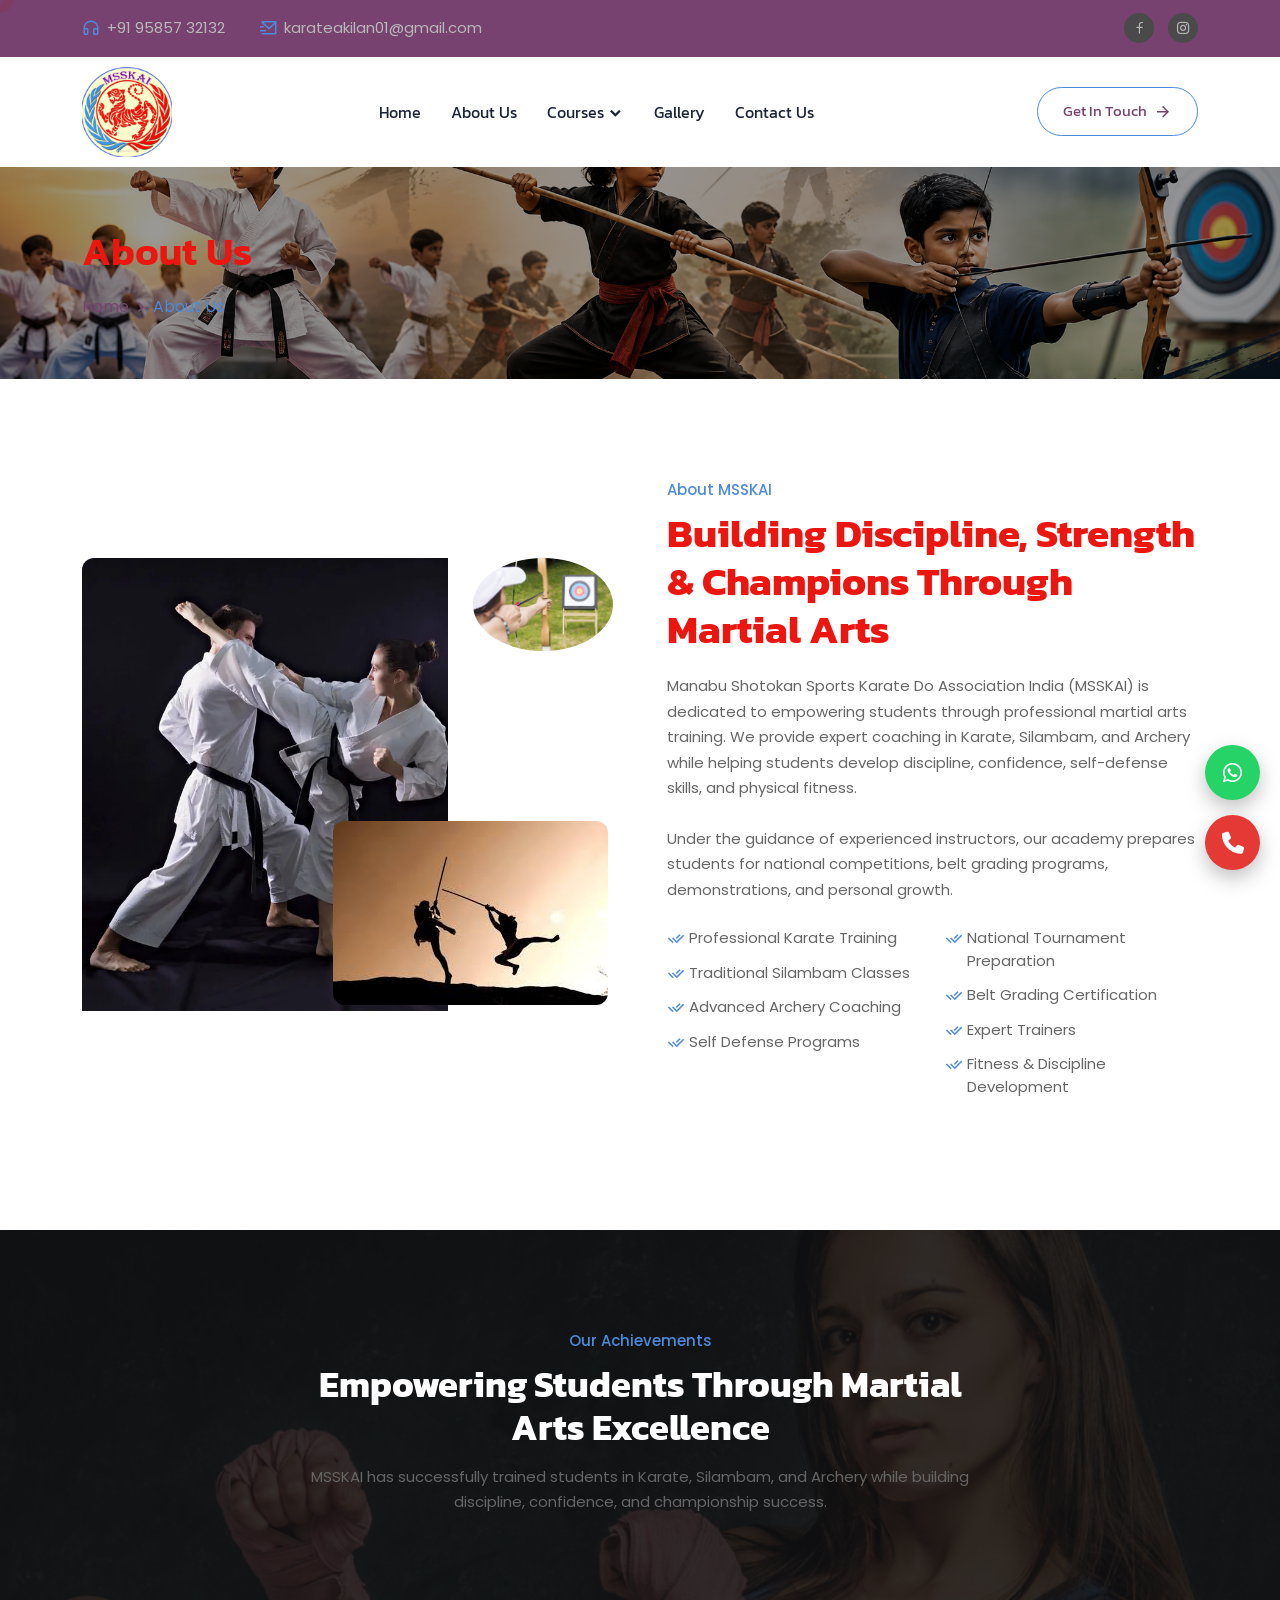
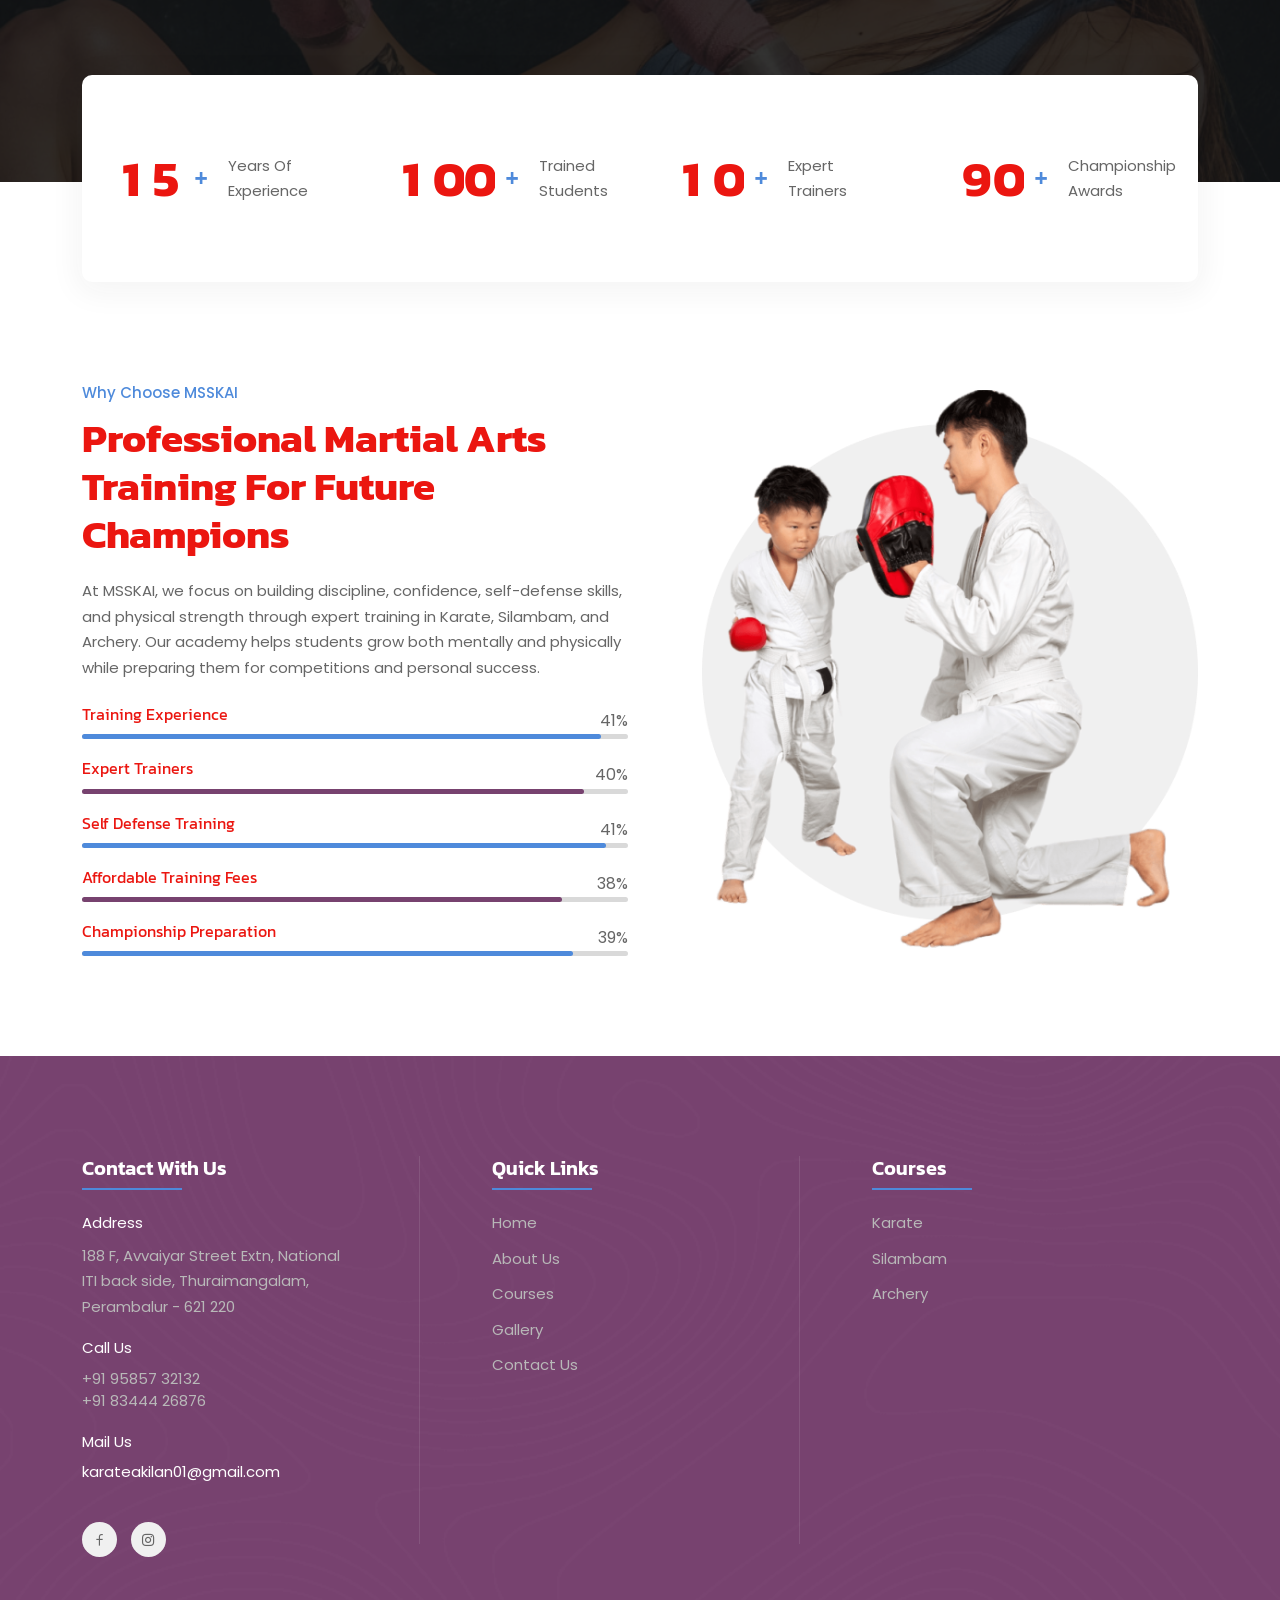
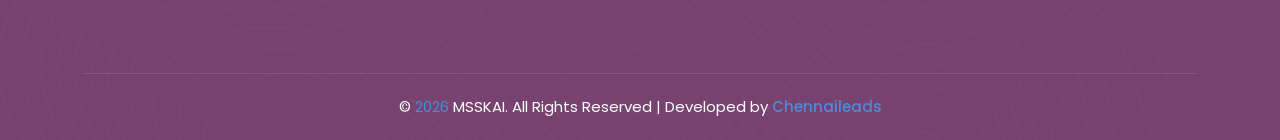
==== about-us.html @ 7f6962be "first commit" ====
<!DOCTYPE html>
<html lang="en">
    
<!-- Mirrored from templates.hibootstrap.com/ting/default/about-us.html by HTTrack Website Copier/3.x [XR&CO'2014], Tue, 05 May 2026 12:49:47 GMT -->
<head>
        <meta charset="UTF-8">
        <meta http-equiv="X-UA-Compatible" content="">
        <meta name="viewport" content="width=device-width, initial-scale=1.0">
        
        <!--Bootstrap Css-->
        <link rel="stylesheet" href="assets/css/bootstrap.min.css">
        <!--Meanmenu Css-->
        <link rel="stylesheet" href="assets/css/meanmenu.css">
        <!--Owl carousel-->
        <link rel="stylesheet" href="assets/css/owl.carousel.min.css">
        <!--Owl Theme-->
        <link rel="stylesheet" href="assets/css/owl.theme.default.min.css">
        <!--Magnific-popup-->
        <link rel="stylesheet" href="assets/css/magnific-popup.css">
        <!--Flaticon-->
        <link rel="stylesheet" href="assets/css/flaticon.css">
        <!--Remixicon-->
        <link rel="stylesheet" href="assets/css/remixicon.css">
        <!--Odometer-->
        <link rel="stylesheet" href="assets/css/odometer.min.css">
        <!--Progresscircle-->
        <link rel="stylesheet" href="assets/css/progresscircle.min.css">
        <!--Aos css-->
        <link rel="stylesheet" href="assets/css/aos.css">
        <!--Style css-->
        <link rel="stylesheet" href="assets/css/style.css">
        <!--Dark css-->
        <link rel="stylesheet" href="assets/css/dark.css">
        <!--Responsive css-->
        <link rel="stylesheet" href="assets/css/responsive.css">
        
        <title>MSSKAI</title>
        <link rel="icon" type="image/png" href="assets/images/favicon.ico">
                <link rel="stylesheet" href="https://cdnjs.cloudflare.com/ajax/libs/font-awesome/6.5.0/css/all.min.css">

    </head>
    <style>
   /* Floating Container */
.floating-contact {
  position: fixed;
  right: 20px;
  bottom: 30px;
  z-index: 9999;

  display: flex;
  flex-direction: column;
  gap: 15px;
}

/* Buttons Base */
.contact-btn {
  width: 55px;
  height: 55px;
  border-radius: 50%;
  display: flex;
  align-items: center;
  justify-content: center;

  font-size: 22px;
  color: #fff;
  text-decoration: none;

  box-shadow: 0 8px 20px rgba(0,0,0,0.25);
  transition: all 0.3s ease;
  position: relative;
}

/* WhatsApp (Official Green) */
.whatsapp {
  background: #25D366;
}

/* Call (Professional Red) */
.call {
  background: #E53935;
}

/* Hover Effects */
.contact-btn:hover {
  transform: scale(1.15);
  box-shadow: 0 10px 25px rgba(0,0,0,0.35);
}

/* Glow Effect */
.whatsapp:hover {
  box-shadow: 0 0 15px rgba(37, 211, 102, 0.6);
}

.call:hover {
  box-shadow: 0 0 15px rgba(229, 57, 53, 0.6);
}

/* Floating Animation */
@keyframes floatY {
  0% { transform: translateY(0); }
  50% { transform: translateY(-6px); }
  100% { transform: translateY(0); }
}

.contact-btn {
  animation: floatY 3s ease-in-out infinite;
}

.call {
  animation-delay: 1.5s;
}
    </style>
    <body>
 <div class="floating-contact">

  <!-- WhatsApp -->
  <a href="https://wa.me/918344426876" target="_blank" class="contact-btn whatsapp">
    <i class="fab fa-whatsapp"></i>
  </a>

  <!-- Call -->
  <a href="tel:+919585732132" class="contact-btn call">
    <i class="fas fa-phone"></i>
  </a>

</div>

       

        <!--Mouce Cursor-->
        <div class="mouseCursor cursor-outer"></div>
        <div class="mouseCursor cursor-inner"><span>Drag</span></div>
        <!--Mouce Cursor-->

       <!--Start Top Header area-->
        <div class="top-header-area d-none d-md-block">
            <div class="container">
                <div class="row align-items-center">
                    <div class="col-lg-8 col-md-9">
                        <div class="header-left-content">
                            <ul>
                                <li>
                                        <i class="ri-headphone-line"></i>
                                        <a href="tel:+919585732132">+91 95857 32132</a>
                                    </li>
                                <!-- <li>
                                    <i class="ri-time-line"></i>
                                    Mon-Fri 8:00 to 2:00
                                </li> -->
                                 <li>
                                        <i class="ri-mail-send-line"></i>
                                        <a href="mailto:karateakilan01@gmail.com">
                                            <span class="__cf_email__" data-cfemail="">
                                               karateakilan01@gmail.com</span></a>
                                    </li>
                            </ul>
                        </div>
                    </div>
                    <div class="col-lg-4 col-md-3">
                        <div class="header-right-content">
                            <div class="social-content">
                                <ul>
                                    <li>
                                        <a href="https://www.facebook.com/" target="_blank"><i class="ri-facebook-line"></i></a>
                                    </li>
                                   
                                    <li>
                                        <a href="https://instagram.com/?lang=en" target="_blank"><i class="ri-instagram-line"></i></a>
                                    </li>
                                  
                                </ul>
                            </div>
                        </div>
                    </div>
                </div>
            </div>
        </div>
        <!--End Top Header area-->

        <!-- Start Navbar Area --> 
        <div class="navbar-area">
            <div class="mobile-responsive-nav">
                <div class="container">
                    <div class="mobile-responsive-menu">
                        <div class="logo">
                            <a href="index.html">
                                <img src="assets/images/logo1.png" class="logo-icon-1" alt="logo" style="height: 80px;">
                                <img src="assets/images/logo1.png" class="logo-icon-2" alt="logo" style="height: 80px;">
                                <img src="assets/images/logo1.png" class="main-logo" alt="logo" style="height: 80px;">
                                <img src="assets/images/logo1.png" class="white-logo" alt="logo" style="height: 80px;">
                            </a>
                        </div>
                    </div>
                </div>
            </div>

            <div class="desktop-nav">
                <div class="container">
                    <nav class="navbar navbar-expand-md navbar-light">
                        <a class="navbar-brand" href="index.html">
                            <img src="assets/images/logo1.png" class="main-logo" alt="logo" style="height: 90px;">
                            <img src="assets/images/logo1.png" class="white-logo" alt="logo" style="height: 90px;">
                        </a>
                        <div class="collapse navbar-collapse mean-menu" id="navbarSupportedContent">
                             <ul class="navbar-nav m-auto">
                                    <li class="nav-item">
                                        <a href="index.html" class="nav-link ">
                                            Home            
                                        </a>
                                       
                                    </li>
                                     <li class="nav-item">
                                        <a href="about-us.html" class="nav-link ">
                                           About Us         
                                        </a>
                                       
                                    </li>
                                    <li class="nav-item">
                                        <a href="#" class="nav-link dropdown-toggle">Courses</a>
                                         <ul class="dropdown-menu">
                                            <li class="nav-item">
                                                <a href="karate.html" class="nav-link">Karate</a>
                                            </li>
                                            <li class="nav-item">
                                                <a href="silambam.html" class="nav-link">Silambam</a>
                                            </li>
                                            <li class="nav-item">
                                                <a href="archery.html" class="nav-link">Archery</a>
                                            </li>
                                        </ul>
                                    </li>

                                 <li class="nav-item">
                                        <a href="gallery.html" class="nav-link">Gallery</a>
                                    </li>

                                    <li class="nav-item">
                                        <a href="contact-us.html" class="nav-link">Contact Us</a>
                                    </li>
                                </ul>

                            <div class="others-options">
                                <div class="option-item">
                                    <a href="contact-us.html" class="default-btn btn style-2">Get In Touch <i class="ri-arrow-right-line"></i></a>
                                </div>
                               
                            </div>
                        </div>
                    </nav>
                </div>
            </div>

            <div class="others-option-for-responsive">
                <div class="container">
                    <div class="dot-menu">
                        <div class="inner">
                            <div class="others-options">
                                
                                
                            </div>
                        </div>
                    </div>
                </div>
            </div>
        </div>
        <!-- End Navbar Area -->


        <!--Start Page Banner area-->
        <div class="page-banner-area bg-f0f0f0">
            <div class="container">
                <div class="row align-items-center">
                    <div class="col-lg-6 col-md-6">
                        <div class="page-banner-content">
                            <h1>About Us</h1>
                            <ul>
                                <li><a href="index.html">Home</a></li>
                                <li>About Us</li>
                            </ul>
                        </div>
                    </div>
                    <!-- <div class="col-lg-6 col-md-6">
                        <div class="page-banner-image">
                            <img src="assets/images/ban1.png" alt="Image">
                        </div>
                    </div> -->
                </div>
            </div>
        </div>
        <!--End Page Banner area-->
<!--Start About Area-->
<div class="about-area ptb-100">
    <div class="container">
        <div class="row align-items-center">

            <!-- Images Section -->
            <div class="col-lg-6">
                <div class="about-img-style2">
                    <img src="assets/images/ab4.webp" class="main-img" alt="MSSKAI Training">

                    <div class="small-img1">
                        <img src="assets/images/ab3.jpg" alt="Karate Practice">
                    </div>

                    <div class="small-img2">
                        <img src="assets/images/ab2.jpg" alt="Martial Arts Training">
                    </div>
                </div>
            </div>

            <!-- Content Section -->
            <div class="col-lg-6">
                <div class="about-content pl-15">
                    <div class="about-title">
                        <span>About MSSKAI</span>
                        <h2>
                            Building Discipline, Strength & Champions Through Martial Arts 
                            <span class="overlay"></span>
                        </h2>
                    </div>

                    <p>
                        Manabu Shotokan Sports Karate Do Association India (MSSKAI) is dedicated to 
                        empowering students through professional martial arts training. We provide 
                        expert coaching in Karate, Silambam, and Archery while helping students 
                        develop discipline, confidence, self-defense skills, and physical fitness.
                    </p>

                    <p>
                        Under the guidance of experienced instructors, our academy prepares students 
                        for national competitions, belt grading programs, demonstrations, and personal growth.
                    </p>

                    <!-- Features List -->
                    <div class="features-list">
                        <div class="row">

                            <div class="col-lg-6 col-md-6">
                                <ul>
                                    <li><i class="ri-check-double-line"></i>Professional Karate Training</li>
                                    <li><i class="ri-check-double-line"></i>Traditional Silambam Classes</li>
                                    <li><i class="ri-check-double-line"></i>Advanced Archery Coaching</li>
                                    <li><i class="ri-check-double-line"></i>Self Defense Programs</li>
                                </ul>
                            </div>

                            <div class="col-lg-6 col-md-6">
                                <ul>
                                    <li><i class="ri-check-double-line"></i>National Tournament Preparation</li>
                                    <li><i class="ri-check-double-line"></i>Belt Grading Certification</li>
                                    <li><i class="ri-check-double-line"></i>Expert Trainers</li>
                                    <li><i class="ri-check-double-line"></i>Fitness & Discipline Development</li>
                                </ul>
                            </div>

                        </div>
                    </div>

                </div>
            </div>

        </div>
    </div>
</div>
<!--End About Area-->

      <!--Start Achievement Area-->
<div class="video-area bg">
    <div class="container">

        <div class="intro-video-content ptb-100">
            <div class="section-title text-center white-title">
                <span>Our Achievements</span>
                <h2>Empowering Students Through Martial Arts Excellence</h2>
                <p>
                    MSSKAI has successfully trained students in Karate, Silambam, and Archery 
                    while building discipline, confidence, and championship success.
                </p>
            </div>
        </div>

        <div class="counter-overly">
            <div class="row">

                <!-- Experience -->
                <div class="col-lg-3 col-sm-6 col-md-3 col-6">
                    <div class="single-counter-item style-2">
                        <h1>
                            <span class="odometer" data-count="15">00</span>
                            <span class="target">+</span>
                        </h1>
                        <p>Years Of <br> Experience</p>
                    </div>
                </div>

                <!-- Students -->
                <div class="col-lg-3 col-sm-6 col-md-3 col-6">
                    <div class="single-counter-item style-2">
                        <h1>
                            <span class="odometer" data-count="100">00</span>
                            <span class="target">+</span>
                        </h1>
                        <p>Trained <br> Students</p>
                    </div>
                </div>

                <!-- Trainers -->
                <div class="col-lg-3 col-sm-6 col-md-3 col-6">
                    <div class="single-counter-item style-2">
                        <h1>
                            <span class="odometer" data-count="10">00</span>
                            <span class="target">+</span>
                        </h1>
                        <p>Expert <br> Trainers</p>
                    </div>
                </div>

                <!-- Awards -->
                <div class="col-lg-3 col-sm-6 col-md-3 col-6">
                    <div class="single-counter-item style-2">
                        <h1>
                            <span class="odometer" data-count="90">00</span>
                            <span class="target">+</span>
                        </h1>
                        <p>Championship <br> Awards</p>
                    </div>
                </div>

            </div>
        </div>

    </div>
</div>
<!--End Achievement Area-->

     <!--Start Choose Area-->
<div class="choose-area pb-100 pt-100">
    <div class="container">
        <div class="row align-items-center">

            <!-- Left Content -->
            <div class="col-lg-6">
                <div class="choose-content">
                    <div class="choose-title">
                        <span>Why Choose MSSKAI</span>
                        <h2>
                            Professional Martial Arts Training For Future Champions 
                            <span class="overlay"></span>
                        </h2>
                    </div>

                    <p>
                        At MSSKAI, we focus on building discipline, confidence, self-defense skills, 
                        and physical strength through expert training in Karate, Silambam, and Archery. 
                        Our academy helps students grow both mentally and physically while preparing them 
                        for competitions and personal success.
                    </p>

                    <div class="skills">

                        <!-- Experience -->
                        <div class="skill-item">
                            <div class="skill-header">
                                <h3 class="skill-title">Training Experience</h3>

                                <div class="skill-percentage">
                                    <div class="count-box">
                                        <span class="count-text" data-speed="2000" data-stop="95">0</span>%
                                    </div>
                                </div>
                            </div>

                            <div class="skill-bar">
                                <div class="bar-inner">
                                    <div class="bar progress-line" data-width="95"></div>
                                </div>
                            </div>
                        </div>

                        <!-- Trainers -->
                        <div class="skill-item">
                            <div class="skill-header">
                                <h3 class="skill-title">Expert Trainers</h3>

                                <div class="skill-percentage">
                                    <div class="count-box">
                                        <span class="count-text" data-speed="2000" data-stop="92">0</span>%
                                    </div>
                                </div>
                            </div>

                            <div class="skill-bar">
                                <div class="bar-inner">
                                    <div class="bar style2 progress-line" data-width="92"></div>
                                </div>
                            </div>
                        </div>

                        <!-- Self Defense -->
                        <div class="skill-item">
                            <div class="skill-header">
                                <h3 class="skill-title">Self Defense Training</h3>

                                <div class="skill-percentage">
                                    <div class="count-box">
                                        <span class="count-text" data-speed="2000" data-stop="96">0</span>%
                                    </div>
                                </div>
                            </div>

                            <div class="skill-bar">
                                <div class="bar-inner">
                                    <div class="bar progress-line" data-width="96"></div>
                                </div>
                            </div>
                        </div>

                        <!-- Affordable Fees -->
                        <div class="skill-item">
                            <div class="skill-header">
                                <h3 class="skill-title">Affordable Training Fees</h3>

                                <div class="skill-percentage">
                                    <div class="count-box">
                                        <span class="count-text" data-speed="2000" data-stop="88">0</span>%
                                    </div>
                                </div>
                            </div>

                            <div class="skill-bar">
                                <div class="bar-inner">
                                    <div class="bar style2 progress-line" data-width="88"></div>
                                </div>
                            </div>
                        </div>

                        <!-- Championship -->
                        <div class="skill-item">
                            <div class="skill-header">
                                <h3 class="skill-title">Championship Preparation</h3>

                                <div class="skill-percentage">
                                    <div class="count-box">
                                        <span class="count-text" data-speed="2000" data-stop="90">0</span>%
                                    </div>
                                </div>
                            </div>

                            <div class="skill-bar">
                                <div class="bar-inner">
                                    <div class="bar progress-line" data-width="90"></div>
                                </div>
                            </div>
                        </div>

                    </div>
                </div>
            </div>

            <!-- Right Image -->
            <div class="col-lg-6">
                <div class="choose-img">
                    <img src="assets/images/choose/choose-img-1.png" alt="MSSKAI Training">
                </div>
            </div>

        </div>
    </div>
</div>
<!--End Choose Area-->
      

      

         <!--Start Footer Area-->
        <div class="footer-area bg-1 pt-100">
            <div class="container">
                <div class="footer-content pb-50">
                    <div class="row justify-content-center">
                        <div class="col-lg-4 col-sm-6">
                            <div class="single-footer-widget contact-info">
                                <h3>Contact With Us</h3>
                                <ul>
                                    <li>
                                        <span>Address</span>
                                        <p>188 F, Avvaiyar Street Extn, National ITI back side,
Thuraimangalam, Perambalur - 621 220</p>
                                    </li>
                                    <li>
                                        <span>Call Us</span>
                                        <a href="tel:+919585732132">+91 95857 32132</a>
                                        <a href="tel:+918344426876">+91 83444 26876</a>
                                    </li>
                                    <li>
                                        <span>Mail Us</span>
                                        <a href="mailto:karateakilan01@gmail.com">
                                            <span class="__cf_email__" data-cfemail="">
                                               karateakilan01@gmail.com</span></a>
                                    </li>
                                </ul>
                                <div class="social-content">
                                    <ul>
                                        <li>
                                            <a href="https://www.facebook.com/" target="_blank"><i class="ri-facebook-line"></i></a>
                                        </li>
                                        
                                        <li>
                                            <a href="https://instagram.com/?lang=en" target="_blank"><i class="ri-instagram-line"></i></a>
                                        </li>
                                        
                                    </ul>
                                </div>
                            </div>
                        </div>
                        <div class="col-lg-4 col-sm-6">
                            <div class="single-footer-widget quick-links">
                                <h3>Quick Links</h3>
                                <div class="row">
                                    <div class="col-6">
                                        <ul>
                                            <li>
                                                <a href="index.html">Home</a>
                                            </li>
                                            <li>
                                                <a href="about-us.html">About Us</a>
                                            </li>
                                            <li>
                                                <a href="#">Courses</a>
                                            </li>
                                            <li>
                                                <a href="gallery.html">Gallery</a>
                                            </li>
                                            <li>
                                                <a href="contact-us.html">Contact Us</a>
                                            </li>
                                            
                                        </ul>
                                    </div>
                                   
                                </div>
                            </div>
                        </div>
                        <div class="col-lg-4 col-sm-6">
                            <div class="single-footer-widget quick-links">
                                <h3>Courses</h3>
                                <div class="row">
                                    <div class="col-6">
                                        <ul>
                                            <li>
                                                <a href="karate.html">Karate</a>
                                            </li>
                                            <li>
                                                <a href="silambam.html">Silambam</a>
                                            </li>
                                            <li>
                                                <a href="archery.html">Archery</a>
                                            </li>
                                            
                                            
                                        </ul>
                                    </div>
                                   
                                </div>
                            </div>
                        </div>
                    </div>
                </div>
                <div class="copy-right">
    <p>
        © <span id="year"></span> MSSKAI. All Rights Reserved | Developed by 
        <a href="https://chennaileads.com/" target="_blank">Chennaileads</a>
    </p>
</div>

<script>
    document.getElementById("year").textContent = new Date().getFullYear();
</script>
            </div>
        </div>
        <!--End Footer Area-->

        <!-- Start Go Top Area -->
        <div class="go-top">
            <i class="ri-arrow-up-fill"></i>
            <i class="ri-arrow-up-fill"></i>
        </div>
        <!-- End Go Top Area -->


        <!-- Jquery js -->
        <script data-cfasync="false" src="../../cdn-cgi/scripts/5c5dd728/cloudflare-static/email-decode.min.js"></script><script src="assets/js/jquery.min.js"></script>
        <!-- Bootstrap bundle js -->
        <script src="assets/js/bootstrap.bundle.min.js"></script>
        <!-- Meanmenu js -->
        <script src="assets/js/jquery.meanmenu.js"></script>
        <!-- Owl Carosel js -->
        <script src="assets/js/owl.carousel.min.js"></script>
        <!-- Owl Carosel Thumbs js -->
        <script src="assets/js/carousel-thumbs.min.js"></script>
        <!-- Magnific popup js -->
        <script src="assets/js/jquery.magnific-popup.js"></script>
        <!-- Aos js -->
        <script src="assets/js/aos.js"></script>
        <!-- Mixitup js -->
        <script src="assets/js/mixitup.min.js"></script>
        <!-- Scrollmagic js -->
        <script src="assets/js/scrollmagic.min.js"></script>
        <!-- Gsap js -->
        <script src="assets/js/animation.gsap.min.js"></script>
        <!-- Debug js -->
        <script src="assets/js/debug.addIndicators.min.js"></script>
        <!-- Tweenmax js -->
        <script src="assets/js/tweenmax.min.js"></script>
        <!--Progresscircle-->
        <script src="assets/js/progresscircle.min.js"></script>
        <!-- Odometer js -->    
        <script src="assets/js/odometer.min.js"></script>
        <!--Progresscircle-->
        <link rel="stylesheet" href="assets/css/progresscircle.min.css">
        <!-- Appear js -->  
        <script src="assets/js/appear.min.js"></script> 
        <!-- Form Validator js -->    
        <script src="assets/js/form-validator.min.js"></script>
        <!-- Contact Form Script js -->    
        <script src="assets/js/contact-form-script.js"></script>
        <!-- Ajaxchimp js -->    
        <script src="assets/js/ajaxchimp.min.js"></script>
        <!--Custom js-->
        <script src="assets/js/custom.js"></script>
            <script>
  const toggleBtn = document.getElementById("callToggle");
  const enquiryBox = document.getElementById("enquiryBox");

  toggleBtn.addEventListener("click", () => {
    enquiryBox.style.display =
      enquiryBox.style.display === "block" ? "none" : "block";
  });

  document.addEventListener("click", (e) => {
    if (!e.target.closest(".floating-contact")) {
      enquiryBox.style.display = "none";
    }
  });
  toggleBtn.addEventListener("click", () => {
  enquiryBox.classList.toggle("show");
});
</script>
    </body>

<!-- Mirrored from templates.hibootstrap.com/ting/default/about-us.html by HTTrack Website Copier/3.x [XR&CO'2014], Tue, 05 May 2026 12:49:47 GMT -->
</html>
---- assets/css/progresscircle.min.css ----
.circle-chart{width:150px;height:150px}.circle-chart__circle{stroke:#00acc1;stroke-width:2;stroke-linecap:square;fill:none;animation:circle-chart-fill 2s reverse;transform:rotate(-90deg);transform-origin:center}.circle-chart__circle--negative{transform:rotate(-90deg)scale(1,-1)}.circle-chart__background{stroke:#efefef;stroke-width:2;fill:none}.circle-chart__info{animation:circle-chart-appear 2s forwards;opacity:0;transform:translateY(0.3em)}.circle-chart__percent{alignment-baseline:central;text-anchor:middle;font-size:8px}.circle-chart__subline{alignment-baseline:central;text-anchor:middle;font-size:3px}.success-stroke{stroke:#00C851}.warning-stroke{stroke:#ffbb33}.danger-stroke{stroke:#ff4444}
@keyframes circle-chart-fill{to{stroke-dasharray:0 100}}
@keyframes circle-chart-appear{to{opacity:1;transform:translateY(0)}}
---- assets/css/style.css ----
/*
@File: Ting Template Styles

* This file contains the styling for the actual template, this
is the file you need to edit to change the look of the template.

This files table contents are outlined below>>>>>

******************************************* 
** - Default-style
** - Default-btn-style
** - Section-title-style
** - Top Header-style
** - Navbar-style
** - Banner-style
** - Services-style
** - About-style
** - Counter-style
** - Services-style
** - Faq-style
** - Features-style
** - Choose-style
** - Portfolio-style
** - Team-style
** - Courses-style
** - Testimonials-style
** - Video-style
** - Blog-style
** - Pricing-style
** - Footer-style
** - Training-style
** - Gallery-style
** - Shop-style
** - Cart-style
** - Checkout-style
** - Schedule-style
** - Contact-style
** - Error-style
** - User-style
** - Privacy Policy-style
** - Terms & Condition-style
** - Coming Soon-style
*******************************************
*/
@import url("https://fonts.googleapis.com/css2?family=Kanit:wght@100;200;300;400;500;600;700;800;900&family=Poppins:wght@100;300;400;500;600;700;800;900&display=swap");

/* Default Style
======================================================*/
body {
    color: #666666;
    font-family: 'Poppins', sans-serif;
    font-size: 16px;
    font-weight: 400;
}

img {
  max-width: 100%;
}

.d-table {
  width: 100%;
  height: 100%;
}

.d-table-cell {
  vertical-align: middle;
}

.ptb-100 {
  padding-top: 100px;
  padding-bottom: 100px;
}

.pt-100 {
  padding-top: 100px;
}

.pb-100 {
  padding-bottom: 100px;
}

.pb-50 {
  padding-bottom: 50px;
}

.pt-50 {
  padding-top: 50px;
}

.pb-70 {
  padding-bottom: 70px;
}

.pt-70 {
  padding-top: 70px;
}

.ptb-50 {
  padding-top: 50px;
  padding-bottom: 50px;
}

.pl-15 {
  padding-left: 15px;
}

.pr-15 {
  padding-right: 15px;
}

.mr-20 {
  margin-right: 20px;
}

.pr-20 {
  padding-right: 20px;
}

.pl-20 {
  padding-left: 20px;
}

.mb-30 {
  margin-bottom: 30px;
}

.mlr-5 {
  margin-right: 5px;
  margin-left: 5px;
}

.mlrt-5 {
  margin-right: 5px;
  margin-left: 5px;
  margin-top: 5px;
}

h1, h2, h3, h4, h5, h6 {
  color: #EB1610;
  font-family: "Kanit", sans-serif;
  font-weight: 600;
}

p {
  margin-bottom: 15px;
  font-size: 16px;
  font-family: "Poppins", sans-serif;
  color: #666666;
  line-height: 1.7;
}
p:last-child {
  margin-bottom: 0;
}

a {
  text-decoration: none;
}

.owl-nav {
  margin-top: 0 !important;
}

.owl-dots {
  margin-top: 0 !important;
}

.form-control {
  height: 50px;
  border: 1px solid #e2e2e2;
  padding-left: 15px;
}
.form-control::-moz-placeholder {
  color: #666666;
  -moz-transition: all ease 0.5s;
  transition: all ease 0.5s;
}
.form-control::placeholder {
  color: #666666;
  transition: all ease 0.5s;
}
.form-control:focus {
  border: 1px solid #4E8ADB;
  box-shadow: none;
}
.form-control:focus::-moz-placeholder {
  color: transparent;
}
.form-control:focus::placeholder {
  color: transparent;
}

textarea {
  height: auto !important;
}

.bg-f0f0f0 {
  padding-top: 60px;
  padding-bottom: 60px;
    position: relative;
    background-image: url('../images/ban1.png');
    background-size: cover;          /* fills full area */
    background-position: center;     /* keeps image centered */
    background-repeat: no-repeat;
}

/* Overlay */
.bg-f0f0f0::before {
    content: "";
    position: absolute;
    inset: 0;
    background: rgba(0, 0, 0, 0.4);  /* dark overlay (adjust opacity) */
    z-index: 1;
}

/* Content should stay above overlay */
.bg-f0f0f0 > * {
    position: relative;
    z-index: 2;
}
/*Default-btn
======================================================*/
.default-btn {
  background-color: #f0f0f0;
  color: #77426F;
  font-size: 16px;
  font-weight: 400;
  padding: 14px 55px 15px 30px;
  border-radius: 30px;
  position: relative;
  text-align: center;
  transition: all ease 0.5s;
  display: inline-block;
  font-family: "Kanit", sans-serif;
  border: unset;
  z-index: 1;
  overflow: hidden;
}
.default-btn i {
  position: absolute;
  right: 30px;
  top: 52%;
  transform: translateY(-50%);
  font-size: 18px;
}
.default-btn::before {
  position: absolute;
  content: "";
  background-color: #77426F;
  height: 0%;
  width: 0%;
  border-radius: 30px;
  bottom: 0;
  right: 0;
  transition: all ease 0.5s;
  z-index: -1;
}
.default-btn::after {
  position: absolute;
  content: "";
  background-color: #4E8ADB;
  height: 0%;
  width: 0%;
  border-radius: 30px;
  top: 0;
  left: 0;
  transition: all ease 0.5s;
  z-index: -1;
}
.default-btn.active {
  background-color: #4E8ADB;
  color: #ffffff;
}
.default-btn.active:hover {
  background-color: #77426F;
  color: #ffffff;
}
.default-btn:hover {
  color: #ffffff;
  border-color: #4E8ADB;
}
.default-btn:hover::before {
  width: 100%;
  height: 100%;
}
.default-btn:hover::after {
  width: 100%;
  height: 100%;
}
.default-btn:focus {
  box-shadow: none;
}
.default-btn.style-2 {
  border: 1px solid #4E8ADB;
  background-color: transparent;
}
.default-btn.style-3 {
  border: 1px solid #606060;
  background-color: transparent;
  color: #ffffff;
}
.default-btn.style-3:hover {
  border-color: #4E8ADB;
}
.default-btn.style-4 {
  border: 1px solid #f0f0f0;
  background-color: transparent;
}
.default-btn.style-4:hover {
  border-color: #4E8ADB;
}
.default-btn.style-5 {
  border: 1px solid #4E8ADB;
  background-color: transparent;
  color: #ffffff;
}
.default-btn.style-5:hover {
  border-color: #4E8ADB;
}
.default-btn.for-card {
  padding: 10px 20px;
}

/*Section Title Style
======================================================*/
.section-title {
  max-width: 660px;
  margin: auto auto 40px auto;
  text-align: center;
}
.section-title span {
  color: #4E8ADB;
  display: inline-block;
  margin-bottom: 10px;
  font-weight: 500;
}
.section-title h2 {
  font-size: 40px;
  margin-bottom: 15px;
  position: relative;
  border-radius: 10px;
  font-weight: 700;
}
.section-title h2 .overlay {
  position: absolute;
  left: 0;
  top: 0;
  background: #4E8ADB;
  width: 100%;
  height: 100%;
  z-index: 1;
  border-radius: 10px;
}
.section-title.white-title span {
  color: #4E8ADB;
}
.section-title.white-title h2 {
  color: #ffffff;
}
.section-title.style2 {
  text-align: start;
  margin-left: 0;
  margin-right: auto;
}
.section-title.style2 h2 {
  margin-bottom: 0;
}

/*Pre Loader Style
======================================================*/
.no-scroll-y {
  overflow-y: hidden;
}

.ctn-preloader {
  align-items: center;
  cursor: none;
  display: flex;
  height: 100%;
  justify-content: center;
  position: fixed;
  left: 0;
  top: 0;
  width: 100%;
  z-index: 9999;
}
.ctn-preloader .animation-preloader {
  position: absolute;
  z-index: 100;
}
.ctn-preloader .animation-preloader .spinner {
  animation: spinner 1s infinite linear;
  border-radius: 50%;
  border: 3px solid rgba(0, 0, 0, 0.2);
  border-top-color: #4E8ADB;
  height: 8em;
  margin: 0 auto 3.5em auto;
  width: 8em;
}

.ctn-preloader .animation-preloader .txt-loading {
  font: bold 5em "Montserrat", sans-serif;
  text-align: center;
  -webkit-user-select: none;
     -moz-user-select: none;
          user-select: none;
}
.ctn-preloader .animation-preloader .txt-loading .letters-loading {
  color: #4E8ADB;
  position: relative;
}
.ctn-preloader .animation-preloader .txt-loading .letters-loading:before {
  animation: letters-loading 4s infinite;
  color: #77426F;
  content: attr(data-text-preloader);
  left: 0;
  opacity: 0;
  position: absolute;
  top: 0;
  transform: rotateY(-90deg);
}
.ctn-preloader .animation-preloader .txt-loading .letters-loading:nth-child(2):before {
  animation-delay: 0.2s;
}
.ctn-preloader .animation-preloader .txt-loading .letters-loading:nth-child(3):before {
  animation-delay: 0.4s;
}
.ctn-preloader .animation-preloader .txt-loading .letters-loading:nth-child(4):before {
  animation-delay: 0.6s;
}
.ctn-preloader .animation-preloader .txt-loading .letters-loading:nth-child(5):before {
  animation-delay: 0.8s;
}
.ctn-preloader .animation-preloader .txt-loading .letters-loading:nth-child(6):before {
  animation-delay: 1s;
}
.ctn-preloader .animation-preloader .txt-loading .letters-loading:nth-child(7):before {
  animation-delay: 1.2s;
}
.ctn-preloader .animation-preloader .txt-loading .letters-loading:nth-child(8):before {
  animation-delay: 1.4s;
}
.ctn-preloader .animation-preloader .txt-loading .letters-loading:nth-child(9):before {
  animation-delay: 1.6s;
}
.ctn-preloader .animation-preloader .txt-loading .letters-loading:nth-child(10):before {
  animation-delay: 1.8s;
}

.ctn-preloader .loader-section {
  background-color: #ffffff;
  height: 100%;
  position: fixed;
  top: 0;
  width: calc(50% + 1px);
}
.ctn-preloader .loader-section.section-left {
  left: 0;
}
.ctn-preloader .loader-section.section-right {
  right: 0;
}

.loaded .animation-preloader {
  opacity: 0;
  transition: 0.3s ease-out;
}
.loaded .loader-section.section-left {
  transform: translateX(-101%);
  transition: 3.5s 0.1s all cubic-bezier(0.1, 0.1, 0.1, 2);
}
.loaded .loader-section.section-right {
  transform: translateX(101%);
  transition: 3.5s 0.1s all cubic-bezier(0.1, 0.1, 0.1, 2);
}

/* Preloader Animation */
@keyframes spinner {
  to {
    transform: rotateZ(360deg);
  }
}
@keyframes letters-loading {
  0%, 75%, 100% {
    opacity: 0;
    transform: rotateY(-90deg);
  }
  25%, 50% {
    opacity: 1;
    transform: rotateY(0deg);
  }
}
@media screen and (max-width: 767px) {
  /* Spinner Loading */
  .ctn-preloader .animation-preloader .spinner {
    height: 8em;
    width: 8em;
  }
  .ctn-preloader .animation-preloader .txt-loading {
    font: bold 3.5em "Montserrat", sans-serif;
  }
}
@media screen and (max-width: 500px) {
  /* Prelaoder */
  .ctn-preloader .animation-preloader .spinner {
    height: 7em;
    width: 7em;
  }
  .ctn-preloader .animation-preloader .txt-loading {
    font: bold 2em "Montserrat", sans-serif;
  }
}
/*
Navbar Area Style
======================================================*/
.navbar-area {
  position: relative;
  background-color: #ffffff;
  padding-top: 5px;
  padding-bottom: 5px;
}
.navbar-area.is-sticky {
  top: 0;
  left: 0;
  width: 100%;
  z-index: 999;
  position: sticky !important;
  animation: 500ms ease-in-out 0s normal none 1 running fadeInDown;
  box-shadow: 0 0 20px 3px rgba(0, 0, 0, 0.05);
}
.navbar-area .container-fluid {
  max-width: 1580px;
  padding-left: 30px;
  padding-right: 30px;
  margin: auto;
}
.navbar-area .navbar-brand .white-logo {
  display: none;
}
.navbar-area .mobile-responsive-menu .logo .white-logo {
  display: none;
}
.navbar-area.style2 {
  position: absolute;
  left: 0;
  right: 0;
  z-index: 222;
  background-color: transparent;
  border-top: 1px solid rgba(255, 255, 255, 0.1);
}
.navbar-area.style2 .desktop-nav .navbar .navbar-nav .nav-item a {
  color: #ffffff;
}
.navbar-area.style2 .desktop-nav .navbar .navbar-nav .nav-item a:hover, .navbar-area.style2 .desktop-nav .navbar .navbar-nav .nav-item a:focus, .navbar-area.style2 .desktop-nav .navbar .navbar-nav .nav-item a.active {
  color: #4E8ADB;
}
.navbar-area.style2 .desktop-nav .navbar .navbar-nav .nav-item .dropdown-menu li a {
  color: #77426F;
}
.navbar-area.style2 .desktop-nav .navbar .navbar-nav .nav-item .dropdown-menu li a:hover, .navbar-area.style2 .desktop-nav .navbar .navbar-nav .nav-item .dropdown-menu li a:focus, .navbar-area.style2 .desktop-nav .navbar .navbar-nav .nav-item .dropdown-menu li a.active {
  color: #4E8ADB;
}
.navbar-area.style2.is-sticky {
  background-color: #77426F;
  position: fixed !important;
}

.navbar-brand {
  margin-right: 40px;
}

.desktop-nav {
  padding-top: 0;
  padding-bottom: 0;
}
.desktop-nav .navbar {
  transition: all ease 0.5s;
  z-index: 2;
  padding-right: 0;
  padding-top: 0;
  padding-left: 0;
  padding-bottom: 0;
}
.desktop-nav .navbar ul {
  margin-bottom: 0;
  list-style-type: none;
}
.desktop-nav .navbar .navbar-nav .nav-item {
  position: relative;
  padding-bottom: 20px;
  padding-top: 20px;
  padding-right: 0;
  padding-left: 0;
}
.desktop-nav .navbar .navbar-nav .nav-item a {
  font-size: 16px;
  color: #1b2336;
  line-height: 1;
  position: relative;
  font-weight: 400;
  font-family: "Kanit", sans-serif;
  padding-left: 0;
  padding-top: 0;
  padding-right: 0;
  padding-bottom: 0;
  margin-left: 15px;
  margin-right: 15px;
}
.desktop-nav .navbar .navbar-nav .nav-item a.dropdown-toggle {
  padding-right: 20px;
}
.desktop-nav .navbar .navbar-nav .nav-item a.dropdown-toggle::after {
  display: none;
}
.desktop-nav .navbar .navbar-nav .nav-item a.dropdown-toggle::before {
  content: "\ea4e";
  position: absolute;
  top: 1px;
  right: 0;
  font-family: "remixicon" !important;
  line-height: 1;
  font-size: 18px;
  font-weight: 700;
}
.desktop-nav .navbar .navbar-nav .nav-item a:hover, .desktop-nav .navbar .navbar-nav .nav-item a:focus, .desktop-nav .navbar .navbar-nav .nav-item a.active {
  color: #4E8ADB;
}
.desktop-nav .navbar .navbar-nav .nav-item a i {
  font-size: 18px;
  line-height: 0;
  position: relative;
  top: 4px;
}
.desktop-nav .navbar .navbar-nav .nav-item:last-child a {
  margin-right: 0;
}
.desktop-nav .navbar .navbar-nav .nav-item:first-child a {
  margin-left: 0;
}
.desktop-nav .navbar .navbar-nav .nav-item:hover a, .desktop-nav .navbar .navbar-nav .nav-item:focus a, .desktop-nav .navbar .navbar-nav .nav-item.active a {
  color: #4E8ADB;
}
.desktop-nav .navbar .navbar-nav .nav-item .dropdown-menu {
  box-shadow: 0 0 20px 3px rgba(0, 0, 0, 0.05);
  transition: all 0.3s ease-in-out;
  background: #ffffff;
  position: absolute;
  visibility: hidden;
  border-radius: 0;
  display: block;
  width: 250px;
  border: none;
  z-index: 99;
  opacity: 0;
  top: 80px;
  left: 0;
  padding: 0;
}
.desktop-nav .navbar .navbar-nav .nav-item .dropdown-menu li {
  padding: 0;
}
.desktop-nav .navbar .navbar-nav .nav-item .dropdown-menu li a {
  color: #1b2336;
  padding: 15px;
  border-bottom: 1px dashed #ededed;
  margin: 0;
  line-height: 1;
  display: block;
  position: relative;
}
.desktop-nav .navbar .navbar-nav .nav-item .dropdown-menu li a.dropdown-toggle::after {
  display: none;
}
.desktop-nav .navbar .navbar-nav .nav-item .dropdown-menu li a.dropdown-toggle::before {
  content: "\ea4e";
  font-family: "remixicon" !important;
  position: absolute;
  top: 14px;
  right: 13px;
  line-height: 1;
  font-size: 16px;
}
.desktop-nav .navbar .navbar-nav .nav-item .dropdown-menu li a:hover, .desktop-nav .navbar .navbar-nav .nav-item .dropdown-menu li a:focus, .desktop-nav .navbar .navbar-nav .nav-item .dropdown-menu li a.active {
  color: #4E8ADB;
}
.desktop-nav .navbar .navbar-nav .nav-item .dropdown-menu li .dropdown-menu {
  right: 250px;
  left: auto;
  top: 0;
  opacity: 0;
  visibility: hidden;
}
.desktop-nav .navbar .navbar-nav .nav-item .dropdown-menu li .dropdown-menu li a {
  color: #1b2336;
  border-bottom: 1px dashed #ededed;
  font-size: 15px;
  font-weight: 600;
  line-height: 1;
  position: relative;
}
.desktop-nav .navbar .navbar-nav .nav-item .dropdown-menu li .dropdown-menu li a.dropdown-toggle::after {
  display: none;
}
.desktop-nav .navbar .navbar-nav .nav-item .dropdown-menu li .dropdown-menu li a.dropdown-toggle::before {
  content: "\ea12";
  position: absolute;
  top: 14px;
  right: 13px;
  font-family: remixicon !important;
  line-height: 1;
  font-size: 17px;
}
.desktop-nav .navbar .navbar-nav .nav-item .dropdown-menu li .dropdown-menu li a:hover, .desktop-nav .navbar .navbar-nav .nav-item .dropdown-menu li .dropdown-menu li a:focus, .desktop-nav .navbar .navbar-nav .nav-item .dropdown-menu li .dropdown-menu li a.active {
  color: #4E8ADB;
}
.desktop-nav .navbar .navbar-nav .nav-item .dropdown-menu li .dropdown-menu li .dropdown-menu {
  right: 250px;
  left: auto;
  top: 0;
  opacity: 0;
  visibility: hidden;
}
.desktop-nav .navbar .navbar-nav .nav-item .dropdown-menu li .dropdown-menu li .dropdown-menu li a {
  color: #000000;
}
.desktop-nav .navbar .navbar-nav .nav-item .dropdown-menu li .dropdown-menu li .dropdown-menu li a:hover, .desktop-nav .navbar .navbar-nav .nav-item .dropdown-menu li .dropdown-menu li .dropdown-menu li a:focus, .desktop-nav .navbar .navbar-nav .nav-item .dropdown-menu li .dropdown-menu li .dropdown-menu li a.active {
  color: #4E8ADB;
}
.desktop-nav .navbar .navbar-nav .nav-item .dropdown-menu li .dropdown-menu li .dropdown-menu li .dropdown-menu {
  right: -250px;
  left: auto;
  top: 0;
  opacity: 0;
  visibility: hidden;
}
.desktop-nav .navbar .navbar-nav .nav-item .dropdown-menu li .dropdown-menu li .dropdown-menu li .dropdown-menu li a {
  color: #000000;
}
.desktop-nav .navbar .navbar-nav .nav-item .dropdown-menu li .dropdown-menu li .dropdown-menu li .dropdown-menu li a:hover, .desktop-nav .navbar .navbar-nav .nav-item .dropdown-menu li .dropdown-menu li .dropdown-menu li .dropdown-menu li a:focus, .desktop-nav .navbar .navbar-nav .nav-item .dropdown-menu li .dropdown-menu li .dropdown-menu li .dropdown-menu li a.active {
  color: #4E8ADB;
}
.desktop-nav .navbar .navbar-nav .nav-item .dropdown-menu li .dropdown-menu li .dropdown-menu li .dropdown-menu li .dropdown-menu {
  right: -250px;
  left: auto;
  top: 0;
  opacity: 0;
  visibility: hidden;
}
.desktop-nav .navbar .navbar-nav .nav-item .dropdown-menu li .dropdown-menu li .dropdown-menu li .dropdown-menu li .dropdown-menu li a {
  color: #000000;
}
.desktop-nav .navbar .navbar-nav .nav-item .dropdown-menu li .dropdown-menu li .dropdown-menu li .dropdown-menu li .dropdown-menu li a:hover, .desktop-nav .navbar .navbar-nav .nav-item .dropdown-menu li .dropdown-menu li .dropdown-menu li .dropdown-menu li .dropdown-menu li a:focus, .desktop-nav .navbar .navbar-nav .nav-item .dropdown-menu li .dropdown-menu li .dropdown-menu li .dropdown-menu li .dropdown-menu li a.active {
  color: #4E8ADB;
}
.desktop-nav .navbar .navbar-nav .nav-item .dropdown-menu li .dropdown-menu li .dropdown-menu li .dropdown-menu li .dropdown-menu li .dropdown-menu {
  right: -250px;
  left: auto;
  top: 0;
  opacity: 0;
  visibility: hidden;
}
.desktop-nav .navbar .navbar-nav .nav-item .dropdown-menu li .dropdown-menu li .dropdown-menu li .dropdown-menu li .dropdown-menu li .dropdown-menu li a {
  color: #000000;
}
.desktop-nav .navbar .navbar-nav .nav-item .dropdown-menu li .dropdown-menu li .dropdown-menu li .dropdown-menu li .dropdown-menu li .dropdown-menu li a:hover, .desktop-nav .navbar .navbar-nav .nav-item .dropdown-menu li .dropdown-menu li .dropdown-menu li .dropdown-menu li .dropdown-menu li .dropdown-menu li a:focus, .desktop-nav .navbar .navbar-nav .nav-item .dropdown-menu li .dropdown-menu li .dropdown-menu li .dropdown-menu li .dropdown-menu li .dropdown-menu li a.active {
  color: #4E8ADB;
}
.desktop-nav .navbar .navbar-nav .nav-item .dropdown-menu li .dropdown-menu li .dropdown-menu li .dropdown-menu li .dropdown-menu li .dropdown-menu li .dropdown-menu {
  right: -250px;
  left: auto;
  top: 0;
  opacity: 0;
  visibility: hidden;
}
.desktop-nav .navbar .navbar-nav .nav-item .dropdown-menu li .dropdown-menu li .dropdown-menu li .dropdown-menu li .dropdown-menu li .dropdown-menu li .dropdown-menu li a {
  color: #000000;
}
.desktop-nav .navbar .navbar-nav .nav-item .dropdown-menu li .dropdown-menu li .dropdown-menu li .dropdown-menu li .dropdown-menu li .dropdown-menu li .dropdown-menu li a:hover, .desktop-nav .navbar .navbar-nav .nav-item .dropdown-menu li .dropdown-menu li .dropdown-menu li .dropdown-menu li .dropdown-menu li .dropdown-menu li .dropdown-menu li a:focus, .desktop-nav .navbar .navbar-nav .nav-item .dropdown-menu li .dropdown-menu li .dropdown-menu li .dropdown-menu li .dropdown-menu li .dropdown-menu li .dropdown-menu li a.active {
  color: #1b2336;
}
.desktop-nav .navbar .navbar-nav .nav-item .dropdown-menu li .dropdown-menu li .dropdown-menu li .dropdown-menu li .dropdown-menu li .dropdown-menu li.active a {
  color: #1b2336;
}
.desktop-nav .navbar .navbar-nav .nav-item .dropdown-menu li .dropdown-menu li .dropdown-menu li .dropdown-menu li .dropdown-menu li .dropdown-menu li:hover .dropdown-menu {
  opacity: 1;
  visibility: visible;
  top: -15px;
}
.desktop-nav .navbar .navbar-nav .nav-item .dropdown-menu li .dropdown-menu li .dropdown-menu li .dropdown-menu li .dropdown-menu li.active a {
  color: #4E8ADB;
}
.desktop-nav .navbar .navbar-nav .nav-item .dropdown-menu li .dropdown-menu li .dropdown-menu li .dropdown-menu li .dropdown-menu li:hover .dropdown-menu {
  opacity: 1;
  visibility: visible;
  top: -1px;
}
.desktop-nav .navbar .navbar-nav .nav-item .dropdown-menu li .dropdown-menu li .dropdown-menu li .dropdown-menu li.active a {
  color: #4E8ADB;
}
.desktop-nav .navbar .navbar-nav .nav-item .dropdown-menu li .dropdown-menu li .dropdown-menu li .dropdown-menu li:hover .dropdown-menu {
  opacity: 1;
  top: -1px;
  visibility: visible;
}
.desktop-nav .navbar .navbar-nav .nav-item .dropdown-menu li .dropdown-menu li .dropdown-menu li.active a {
  color: #4E8ADB;
}
.desktop-nav .navbar .navbar-nav .nav-item .dropdown-menu li .dropdown-menu li .dropdown-menu li:hover .dropdown-menu {
  opacity: 1;
  top: -15px;
  visibility: visible;
}
.desktop-nav .navbar .navbar-nav .nav-item .dropdown-menu li .dropdown-menu li.active a {
  color: #4E8ADB;
}
.desktop-nav .navbar .navbar-nav .nav-item .dropdown-menu li .dropdown-menu li:hover .dropdown-menu {
  opacity: 1;
  visibility: visible;
  top: -15px;
}
.desktop-nav .navbar .navbar-nav .nav-item .dropdown-menu li.active a {
  color: #4E8ADB;
}
.desktop-nav .navbar .navbar-nav .nav-item .dropdown-menu li:hover .dropdown-menu {
  opacity: 1;
  visibility: visible;
  top: 0;
}
.desktop-nav .navbar .navbar-nav .nav-item .dropdown-menu li:last-child a {
  border-bottom: none;
}
.desktop-nav .navbar .navbar-nav .nav-item:hover .dropdown-menu {
  top: 100%;
  opacity: 1;
  margin-top: 16px;
  transform: translateY(1);
  visibility: visible;
}
.desktop-nav .navbar .others-options {
  padding-left: 40px;
}
.desktop-nav .navbar .others-options .option-item {
  display: inline-block;
  margin-left: 15px;
}
.desktop-nav .navbar .others-options.style2 .option-item {
  display: inline-block;
}
.desktop-nav .navbar .others-options.style2 .default-btn {
  top: -3px;
}
.desktop-nav .navbar .others-options.style2 .header-contact-box {
  text-align: start;
  position: relative;
  padding-left: 58px;
  transition: all ease 0.5s;
  margin-right: 30px;
  top: 10px;
}
.desktop-nav .navbar .others-options.style2 .header-contact-box p {
  margin-bottom: 0;
  font-size: 14px;
  line-height: initial;
}
.desktop-nav .navbar .others-options.style2 .header-contact-box a {
  font-size: 14px;
  color: #77426F;
  transition: all ease 0.5s;
  font-weight: 500;
}
.desktop-nav .navbar .others-options.style2 .header-contact-box span {
  font-size: 14px;
  color: #77426F;
  font-weight: 500;
}
.desktop-nav .navbar .others-options.style2 .header-contact-box .icon {
  position: absolute;
  left: 0;
  top: 50%;
  transform: translateY(-50%);
  height: 45px;
  width: 45px;
  color: #77426F;
  line-height: 45px;
  background-color: #e5e5e5;
  font-size: 18px;
  color: #4E8ADB;
  text-align: center;
  border-radius: 5px;
  z-index: 1;
  transition: all ease 0.5s;
}
.desktop-nav .navbar .others-options.style2 .header-contact-box .icon::before {
  position: absolute;
  content: "";
  height: 0%;
  width: 100%;
  left: 0;
  top: 0;
  border-radius: 5px;
  background-color: #4E8ADB;
  z-index: -1;
  transition: all ease 0.5s;
}
.desktop-nav .navbar .others-options.style2 .header-contact-box:hover a {
  color: #4E8ADB;
}
.desktop-nav .navbar .others-options.style2 .header-contact-box:hover .icon {
  color: #ffffff;
}
.desktop-nav .navbar .others-options.style2 .header-contact-box:hover .icon::before {
  height: 100%;
}
.desktop-nav .navbar .others-options.style2 .header-contact-box.style2 .icon {
  background-color: #4E8ADB;
  color: #ffffff;
}
.desktop-nav .navbar .others-options.style2 .header-contact-box.style2 .icon::before {
  background-color: #e5e5e5;
}
.desktop-nav .navbar .others-options.style2 .header-contact-box.style2:hover .icon {
  color: #4E8ADB;
}
.desktop-nav .navbar .others-options.style2 .option-item .switch-box {
  position: relative;
  top: -1px;
}

/*
Others Option For Responsive Area Style
======================================================*/
.others-option-for-responsive {
  display: none !important;
}
.others-option-for-responsive .dot-menu {
  padding: 0 10px;
  height: 30px;
  cursor: pointer;
  z-index: 999;
  position: absolute;
  right: 40px;
  top: -45px;
}
.others-option-for-responsive .dot-menu .inner {
  display: flex;
  align-items: center;
  height: 30px;
}
.others-option-for-responsive .dot-menu .inner .circle {
  height: 5px;
  width: 5px;
  border-radius: 100%;
  margin: 0 2px;
  transition: all ease 0.5s;
  background-color: #4E8ADB;
}
.others-option-for-responsive .dot-menu:hover .inner .circle {
  background-color: #4E8ADB;
}
.others-option-for-responsive .container {
  position: relative;
}
.others-option-for-responsive .container .container {
  position: absolute;
  right: -2px;
  top: 15px;
  max-width: 320px;
  margin-left: auto;
  opacity: 0;
  visibility: hidden;
  transition: all ease 0.5s;
  transform: scaleY(0);
  z-index: 2;
  padding-left: 15px;
  padding-right: 15px;
}
.others-option-for-responsive .container .container.active {
  opacity: 1;
  visibility: visible;
  transform: scaleY(1);
}
.others-option-for-responsive .others-options {
  padding: 10px;
  text-align: center;
}
.others-option-for-responsive .others-options .option-item {
  display: inline-block;
}
.others-option-for-responsive .others-options .option-item .default-btn {
  left: -10px;
  padding: 10px 12px;
}
.others-option-for-responsive .others-options.style2 .option-item {
  display: inline-block;
}
.others-option-for-responsive .others-options.style2 .option-item .default-btn {
  top: -3px;
  left: -5px;
}
.others-option-for-responsive .others-options.style2 .header-contact-box {
  text-align: start;
  position: relative;
  padding-left: 50px;
  transition: all ease 0.5s;
  top: 4px;
  margin-bottom: 30px;
}
.others-option-for-responsive .others-options.style2 .header-contact-box p {
  margin-bottom: 0;
  font-size: 14px;
  line-height: initial;
}
.others-option-for-responsive .others-options.style2 .header-contact-box a {
  font-size: 14px;
  color: #77426F;
  transition: all ease 0.5s;
  font-weight: 500;
}
.others-option-for-responsive .others-options.style2 .header-contact-box span {
  font-size: 14px;
  color: #77426F;
  font-weight: 500;
}
.others-option-for-responsive .others-options.style2 .header-contact-box .icon {
  position: absolute;
  left: 0;
  height: 40px;
  width: 40px;
  color: #77426F;
  line-height: 42px;
  background-color: #e5e5e5;
  font-size: 16px;
  color: #4E8ADB;
  text-align: center;
  border-radius: 5px;
  z-index: 1;
  transition: all ease 0.5s;
}
.others-option-for-responsive .others-options.style2 .header-contact-box .icon::before {
  position: absolute;
  content: "";
  height: 0%;
  width: 100%;
  left: 0;
  top: 0;
  border-radius: 5px;
  background-color: #4E8ADB;
  z-index: -1;
  transition: all ease 0.5s;
}
.others-option-for-responsive .others-options.style2 .header-contact-box:hover a {
  color: #4E8ADB;
}
.others-option-for-responsive .others-options.style2 .header-contact-box:hover .icon {
  color: #ffffff;
}
.others-option-for-responsive .others-options.style2 .header-contact-box:hover .icon::before {
  height: 100%;
}
.others-option-for-responsive .others-options.style2 .header-contact-box.style2 .icon {
  background-color: #4E8ADB;
  color: #ffffff;
}
.others-option-for-responsive .others-options.style2 .header-contact-box.style2 .icon::before {
  background-color: #e5e5e5;
}
.others-option-for-responsive .others-options.style2 .header-contact-box.style2:hover .icon {
  color: #4E8ADB;
}
.others-option-for-responsive .others-options.style2 .switch-box {
  position: relative;
  top: -3px;
}

.mobile-responsive-nav {
  display: none;
}

@keyframes fadeInDown {
  0% {
    opacity: 0;
    transform: translate3d(0, -100%, 0);
  }
  to {
    opacity: 1;
    transform: translateZ(0);
  }
}
@keyframes fadeInLeft {
  0% {
    opacity: 0;
    transform: translate3d(-100%, 0, 0);
  }
  to {
    opacity: 1;
    transform: translateZ(0);
  }
}
@keyframes fadeInRight {
  0% {
    opacity: 0;
    transform: translate3d(100%, 0, 0);
  }
  to {
    opacity: 1;
    transform: translateZ(0);
  }
}
@keyframes ripple {
  0% {
    transform: scale(1);
  }
  75% {
    transform: scale(1.75);
    opacity: 0.6;
  }
  100% {
    transform: scale(2);
    opacity: 0;
  }
}
@keyframes movebounce {
  0% {
    transform: translateY(0px);
  }
  50% {
    transform: translateY(40px);
  }
  100% {
    transform: translateY(0px);
  }
}
@keyframes movebounce2 {
  0% {
    transform: translateX(0px);
  }
  50% {
    transform: translateX(30px);
  }
  100% {
    transform: translateX(0px);
  }
}
/*
Header Area Style
======================================================*/
.top-header-area {
  background-color: #77426F;
  padding-top: 10px;
  padding-bottom: 10px;
}
.top-header-area .container-fluid {
  max-width: 1580px;
  padding-left: 30px;
  padding-right: 30px;
}
.top-header-area.style-2 {
  background-color: transparent;
}

.header-left-content ul {
  padding-left: 0;
  margin-bottom: 0;
}
.header-left-content ul li {
  display: inline-block;
  position: relative;
  padding-left: 25px;
  margin-right: 30px;
  color: #b8b8b8;
}
.header-left-content ul li:last-child {
  margin-right: 0;
}
.header-left-content ul li a {
  color: #b8b8b8;
  transition: all ease 0.5s;
}
.header-left-content ul li a:hover {
  color: #4E8ADB;
}
.header-left-content ul li i {
  position: absolute;
  left: 0;
  top: -2px;
  color: #4E8ADB;
  font-size: 18px;
}

.header-right-content {
  text-align: end;
}
.header-right-content .social-content {
  position: relative;
  top: 3px;
}
.header-right-content .social-content ul {
  padding-left: 0;
  margin-bottom: 0;
}
.header-right-content .social-content ul li {
  display: inline-block;
  margin-right: 10px;
}
.header-right-content .social-content ul li:last-child {
  margin-right: 0;
}
.header-right-content .social-content ul li a {
  height: 30px;
  width: 30px;
  line-height: 30px;
  text-align: center;
  display: inline-block;
  background-color: #4a4a4a;
  color: #b8b8b8;
  border-radius: 100%;
  position: relative;
  z-index: 1;
  transition: all ease 0.5s;
  overflow: hidden;
}
.header-right-content .social-content ul li a::before {
  position: absolute;
  content: "";
  height: 0%;
  width: 100%;
  left: 0;
  bottom: 0;
  background-color: #4E8ADB;
  border-radius: 100%;
  z-index: -1;
  transition: all ease 0.5s;
}
.header-right-content .social-content ul li a:hover {
  color: #ffffff;
}
.header-right-content .social-content ul li a:hover::before {
  height: 100%;
}

.header-area {
  position: fixed;
  background-color: unset;
  left: 0;
  top: 0;
  height: auto;
  width: 100%;
  z-index: 999;
}

/*
Banner Area Style
======================================================*/
.banner-slider-item {
  background-size: cover;
  background-position: center center;
  background-repeat: no-repeat;
  padding-top: 240px;
  padding-bottom: 240px;
  position: relative;
  z-index: 1;
}
.banner-slider-item::before {
  position: absolute;
  content: "";
  height: 100%;
  width: 100%;
  left: 0;
  top: 0;
  background: linear-gradient(90deg, rgba(2, 12, 23, 0.61) 39.43%, rgba(17, 17, 17, 0) 60.36%);
  z-index: -1;
}
.banner-slider-item.bg-1 {
  background-image: url(../images/banner/banner-bg-1.jpg);
}
.banner-slider-item.bg-2 {
  background-image: url(../images/banner/banner-bg-2.jpg);
}
.banner-slider-item.bg-3 {
  background-image: url(../images/banner/banner-bg-3.jpg);
}
.banner-slider-item .container-fluid {
  max-width: 1580px;
  padding-left: 30px;
  padding-right: 30px;
  margin: auto;
}

.banner-content {
  max-width: 650px;
  margin-left: 0;
  margin-right: auto;
}
.banner-content span {
  color: #4E8ADB;
  display: inline-block;
  margin-bottom: 10px;
}
.banner-content h1 {
  font-size: 60px;
  color: #ffffff;
  line-height: 70px;
  margin-bottom: 32px;
  font-weight: 700;
  position: relative;
}
.banner-content h1 .overlay {
  position: absolute;
  left: 0;
  top: 0;
  background: #4E8ADB;
  width: 100%;
  height: 100%;
  z-index: 1;
  border-radius: 10px;
}
.banner-content p {
  color: #b5b5b5;
  margin-bottom: 40px;
}
.banner-content .apply-content {
  background-color: #ffffff;
  padding: 20px 25px;
  border-radius: 50px;
  position: relative;
}
.banner-content .apply-content::before {
  position: absolute;
  content: "";
  height: 100%;
  width: 100%;
  border: 1px dashed #4E8ADB;
  top: 10px;
  left: -10px;
  border-radius: 50px;
  z-index: -1;
}
.banner-content .apply-content .apply-img ul {
  padding-left: 0;
  margin-bottom: 0;
}
.banner-content .apply-content .apply-img ul li {
  display: inline-block;
  margin-left: -15px;
}
.banner-content .apply-content .apply-img ul li:first-child {
  margin-left: 0;
}
.banner-content .apply-content .apply-text span {
  color: #77426F;
  margin-bottom: 0;
}
.banner-content .apply-content .apply-btn {
  text-align: end;
}
.banner-content .apply-content .apply-btn .default-btn {
  position: relative;
  top: 3px;
}
.banner-content.style2 {
  max-width: none;
  margin-bottom: 60px;
}
.banner-content.style2 p {
  padding-right: 20px;
}
.banner-content.style3 {
  max-width: 760px;
}
.banner-content.style3 h1 {
  font-size: 100px;
  line-height: 110px;
}

.banner-area-style2 {
  background-color: #77426F;
  background-image: url(../images/banner/banner-bg-4.jpg);
  background-size: cover;
  background-position: center center;
  position: relative;
  z-index: 1;
  padding-top: 30px;
}
.banner-area-style2::before {
  position: absolute;
  content: "";
  height: 50px;
  width: 100%;
  left: 0;
  bottom: -1px;
  background-color: #ffffff;
  z-index: -1;
}
.banner-area-style2 .container-fluid {
  max-width: 1580px;
  padding-left: 30px;
  padding-right: 30px;
  overflow: hidden;
}

.banner-img {
  text-align: end;
  padding-right: 60px;
  animation: movebounce2 6s linear infinite;
}

.banner-slider-item-style2 {
  background-size: cover;
  background-position: center center;
  background-repeat: no-repeat;
  padding-top: 360px;
  padding-bottom: 250px;
}
.banner-slider-item-style2.bg-1 {
  background-image: 
    linear-gradient(rgba(0, 0, 0, 0.5), rgba(0, 0, 0, 0.5)),
    url(../images/slide3.png);
  background-size: cover;
  background-position: center;
  background-repeat: no-repeat;
}

.banner-slider-item-style2.bg-2 {
  background-image: 
    linear-gradient(rgba(0, 0, 0, 0.5), rgba(0, 0, 0, 0.5)),
    url(../images/slide2.png);
  background-size: cover;
  background-position: center;
  background-repeat: no-repeat;
}
.banner-slider-item-style2 .container-fluid {
  max-width: 1580px;
  padding-left: 30px;
  padding-right: 30px;
  margin: auto;
}

.banner-slider2.owl-theme .owl-nav {
  margin-top: 0 !important;
  max-width: 1660px;
  padding-left: 30px;
  padding-right: 30px;
  position: absolute;
  left: 0;
  right: 0;
  margin: auto;
  top: 48%;
  transform: translateY(-50%);
}
.banner-slider2.owl-theme .owl-nav .owl-prev, .banner-slider2.owl-theme .owl-nav .owl-next {
  position: absolute;
  right: 0;
  background-color: #ffffff;
  box-shadow: 0px 6px 30px 5px rgba(33, 34, 38, 0.05);
  border: none;
  height: 55px;
  width: 55px;
  line-height: 62px;
  border-radius: 100%;
  transition: all ease 0.5s;
  font-size: 24px;
  font-weight: 500;
}
.banner-slider2.owl-theme .owl-nav .owl-prev i, .banner-slider2.owl-theme .owl-nav .owl-next i {
  position: relative;
  top: -2px;
  left: 0;
}
.banner-slider2.owl-theme .owl-nav .owl-prev.owl-next, .banner-slider2.owl-theme .owl-nav .owl-next.owl-next {
  top: 70px;
  right: 0;
  left: auto;
}
.banner-slider2.owl-theme .owl-nav .owl-prev.owl-next i, .banner-slider2.owl-theme .owl-nav .owl-next.owl-next i {
  position: relative;
  right: -1px;
  left: auto;
  top: -3px;
}
.banner-slider2.owl-theme .owl-nav .owl-prev:hover, .banner-slider2.owl-theme .owl-nav .owl-next:hover {
  background-color: #4E8ADB;
  color: #ffffff;
}

/*
Page Banner Area Style
======================================================*/
.page-banner-content h1 {
  font-size: 40px;
  margin-bottom: 20px;
}
.page-banner-content ul {
  padding-left: 0;
  margin-bottom: 0;
}
.page-banner-content ul li {
  display: inline-block;
  color: #4E8ADB;
  font-size: 16px;
  margin-right: 20px;
  position: relative;
}
.page-banner-content ul li::before {
  position: absolute;
  content: "\ea6e";
  font-family: "remixicon" !important;
  top: -3px;
  right: -22px;
  color: #77426F;
  font-weight: 500;
  font-size: 20px;
  color: #77426F;
}
.page-banner-content ul li a {
  color: #77426F;
}
.page-banner-content ul li:last-child {
  margin-right: 0;
}
.page-banner-content ul li:last-child::before {
  display: none;
}

.page-banner-image {
  text-align: end;
}

/*
Services Area Style
======================================================*/
.single-services-card {
  padding: 30px;
  border: 1px dashed rgba(221, 0, 0, 0.15);
  border-radius: 10px;
  margin-bottom: 30px;
  position: relative;
  transition: all ease 0.5s;
}
.single-services-card .services-content {
  padding-left: 120px;
  position: relative;
}
.single-services-card .services-content .icon {
  height: 100px;
  width: 100px;
  line-height: 110px;
  border-radius: 100%;
  font-size: 55px;
  text-align: center;
  background-color: #f0f0f0;
  position: absolute;
  left: 0;
  top: 3px;
  transition: all ease 0.5s;
  z-index: 1;
  overflow: hidden;
}
.single-services-card .services-content .icon::before {
  position: absolute;
  content: "";
  height: 0%;
  width: 100%;
  left: 0;
  bottom: 0;
  background-color: #4E8ADB;
  border-radius: 100%;
  z-index: -1;
  transition: all ease 0.5s;
}
.single-services-card .services-content h3 {
  font-size: 22px;
  margin-bottom: 20px;
  font-weight: 600;
}
.single-services-card .services-content h3 a {
  color: #77426F;
  transition: all ease 0.5s;
}
.single-services-card .services-content h3 a:hover {
  color: #4E8ADB;
}
.single-services-card .services-content p {
  margin-bottom: 25px;
}
.single-services-card .number {
  font-size: 70px;
  color: #f0f0f0;
  font-weight: 500;
  position: absolute;
  right: 10px;
  bottom: -5px;
}
.single-services-card::before {
  position: absolute;
  content: "";
  height: 50px;
  width: 0%;
  left: 0;
  top: 0;
  background-color: #4E8ADB;
  border-radius: 10px 0 100% 0;
  transition: all ease 0.5s;
}
.single-services-card:hover {
  box-shadow: 0px 6px 30px 5px rgba(33, 34, 38, 0.05);
  border-color: transparent;
}
.single-services-card:hover::before {
  width: 50px;
  border-radius: 10px 0 100% 0;
}
.single-services-card:hover .icon {
  color: #ffffff;
}
.single-services-card:hover .icon::before {
  height: 100%;
}

.single-services-box {
  border-radius: 10px;
  border: 1px solid #f0f0f0;
  margin-bottom: 30px;
}
.single-services-box .services-img {
  overflow: hidden;
  transition: all ease 0.5s;
  border-radius: 10px 10px 0 0;
}
.single-services-box .services-img img {
  overflow: hidden;
  transition: all ease 0.5s;
  border-radius: 10px 10px 0 0;
}
.single-services-box .services-content {
  padding: 30px;
}
.single-services-box .services-content h3 {
  font-size: 20px;
  margin-bottom: 20px;
}
.single-services-box .services-content h3 a {
  color: #77426F;
  transition: all ease 0.5s;
}
.single-services-box .services-content h3 a:hover {
  color: #4E8ADB;
}
.single-services-box .services-content p {
  margin-bottom: 28px;
}
.single-services-box:hover .services-img img {
  transform: scale(1.1);
}
.single-services-box.style2 {
  border: unset;
}
.single-services-box.style2 .services-img {
  border-radius: 155px 155px 0px 0px;
  overflow: hidden;
}
.single-services-box.style2 .services-img img {
  border-radius: 155px 155px 0px 0px;
  overflow: hidden;
}
.single-services-box.style2 .services-content {
  background-color: #ffffff;
  border-radius: 0 0 10px 10px;
  box-shadow: 0px 6px 30px 5px rgba(33, 34, 38, 0.04);
  transition: all ease 0.5s;
}
.single-services-box.style2:hover .services-content {
  box-shadow: 0px 6px 30px 5px rgba(33, 34, 38, 0.09);
}

.services-area.service-bg {
  background-image: url(../images/aa.jpg);
  background-position: center center;
  background-size: cover;
  position: relative;
  z-index: 1;
}
.services-area.service-bg::before {
  position: absolute;
  content: "";
  height: 100%;
  width: 100%;
  left: 0;
  top: 0;
  background: rgba(17, 17, 17, 0.85);
  z-index: -1;
}
.services-area.service-bg::after {
  position: absolute;
  content: "";
  height: 200px;
  width: 100%;
  left: 0;
  bottom: 0;
  background: #ffffff;
  z-index: -1;
}

.services-details .services-details-top-content {
  margin-bottom: 30px;
}
.services-details .services-details-top-content .top-image {
  margin-bottom: 20px;
}
.services-details .services-details-top-content .top-image img {
  border-radius: 10px;
}
.services-details .services-details-top-content h2 {
  font-size: 30px;
  margin-bottom: 15px;
}
.services-details .services-details-top-content p {
  margin-bottom: 20px;
}
.services-details .services-details-top-content p:last-child {
  margin-bottom: 0;
}
.services-details .boxing-content {
  margin-bottom: 30px;
}
.services-details .boxing-content h3 {
  font-size: 20px;
  margin-bottom: 15px;
}
.services-details .boxing-content p {
  margin-bottom: 20px;
}
.services-details .boxing-content ol {
  padding-left: 18px;
  margin-bottom: 0;
}
.services-details .boxing-content ol li {
  margin-bottom: 13px;
}
.services-details .boxing-content ol li:last-child {
  margin-bottom: 0;
}
.services-details .boxer-content {
  margin-bottom: 30px;
}
.services-details .boxer-content .boxer-img {
  margin-bottom: 30px;
}
.services-details .boxer-content .boxer-img img {
  border-radius: 10px;
}
.services-details .boxer-content h3 {
  font-size: 20px;
  margin-bottom: 20px;
}

/*
About Area Style
======================================================*/
.about-img {
  position: relative;
}
.about-img .main-img {
  padding-right: 160px;
  border-radius: 10px;
}
.about-img .small-img {
  height: 400px;
  width: 285px;
  background-color: #ffffff;
  border-radius: 156px 10px 156px 156px;
  position: absolute;
  right: 0;
  top: 50%;
  transform: translateY(-50%);
}
.about-img .small-img img {
  padding: 5px;
  border-radius: 156px 10px 156px 156px;
}

.about-content.style3 {
  position: relative;
  margin-left: -50px;
}
.about-content .about-title span {
  color: #4E8ADB;
  display: inline-block;
  margin-bottom: 8px;
  font-weight: 500;
}
.about-content .about-title h2 {
  font-size: 40px;
  margin-bottom: 20px;
  position: relative;
  font-weight: 700;
}
.about-content .about-title h2 .overlay {
  position: absolute;
  left: 0;
  top: 0;
  background: #4E8ADB;
  width: 100%;
  height: 100%;
  z-index: 1;
  border-radius: 10px;
}
.about-content p {
  margin-bottom: 25px;
}
.about-content .features-list {
  margin-bottom: 20px;
}
.about-content .features-list ul {
  padding-left: 0;
  margin-bottom: 0;
}
.about-content .features-list ul li {
  list-style-type: none;
  padding-left: 22px;
  position: relative;
  margin-bottom: 12px;
}
.about-content .features-list ul li i {
  position: absolute;
  left: 0;
  top: -1px;
  font-weight: 500;
  font-size: 18px;
  color: #4E8ADB;
}
.about-content .about-features-list {
  margin-bottom: 10px;
}
.about-content .about-features-list ul {
  padding-left: 0;
  margin-bottom: 0;
}
.about-content .about-features-list ul li {
  list-style-type: none;
  margin-bottom: 20px;
}
.about-content .about-features-list ul li .top-content {
  padding-left: 26px;
  position: relative;
}
.about-content .about-features-list ul li .top-content h3 {
  font-size: 20px;
  margin-bottom: 15px;
}
.about-content .about-features-list ul li .top-content i {
  position: absolute;
  left: 0;
  top: -2px;
  font-size: 22px;
  font-weight: 500;
  color: #4E8ADB;
}

.progress-content {
  margin-top: 40px;
}
.progress-content ul {
  padding-left: 0;
  margin-bottom: 0;
}
.progress-content ul li {
  list-style-type: none;
  margin-bottom: 48px;
}
.progress-content ul li .single-progress {
  position: relative;
  padding-left: 140px;
}
.progress-content ul li .single-progress h3 {
  font-size: 20px;
  margin-bottom: 10px;
  font-weight: 600;
}
.progress-content ul li .single-progress .circlechart {
  width: 110px;
  height: 110px;
  position: absolute;
  left: 0;
  top: 53%;
  transform: translateY(-50%);
}
.progress-content ul li .single-progress .circlechart .circle-chart {
  width: 110px;
  height: 110px;
}
.progress-content ul li .single-progress .circlechart .circle-chart .circle-chart__background {
  stroke: #e4e2e2;
  stroke-width: 1.5;
}
.progress-content ul li .single-progress .circlechart .circle-chart .circle-chart__circle {
  stroke: #4E8ADB !important;
  stroke-width: 1.5;
}
.progress-content ul li .single-progress .circlechart .circle-chart .circle-chart__info {
  font-weight: 600;
}
.progress-content ul li .single-progress .circlechart .circle-chart .circle-chart__info .circle-chart__percent {
  position: relative;
}

.about-img-content {
  padding-right: 100px;
  margin-right: 60px;
  padding-bottom: 60px;
  position: relative;
}
.about-img-content .image {
  position: relative;
  z-index: 1;
}
.about-img-content .image::before {
  position: absolute;
  content: "";
  height: 100%;
  width: 100%;
  top: 30px;
  left: 30px;
  background: rgba(221, 0, 0, 0.1);
  z-index: -1;
  border-radius: 10px;
}
.about-img-content .sm-img {
  position: absolute;
  height: 350px;
  width: 350px;
  right: 0;
  bottom: 0;
  z-index: 1;
  border-radius: 100%;
}
.about-img-content .sm-img img {
  border-radius: 100%;
}

.about-img-style2 {
  position: relative;
}
.about-img-style2 .main-img {
  padding-right: 230px;
  padding-bottom: 50px;
}
.about-img-style2 img {
  border-radius: 12px;
}
.about-img-style2 .small-img1 {
  position: absolute;
  height: 265px;
  width: 325px;
  bottom: 0;
  right: 15px;
}
.about-img-style2 .small-img2 {
  position: absolute;
  height: 165px;
  width: 165px;
  top: 0;
  right: 15px;
}
.about-img-style2 .small-img2 img {
  border-radius: 100%;
}

/*
Choose Area Style
======================================================*/
.choose-content .choose-title span {
  color: #4E8ADB;
  display: inline-block;
  margin-bottom: 10px;
  font-weight: 500;
}
.choose-content .choose-title h2 {
  font-size: 40px;
  margin-bottom: 20px;
  font-weight: 700;
  position: relative;
}
.choose-content .choose-title h2 .overlay {
  position: absolute;
  left: 0;
  top: 0;
  background: #4E8ADB;
  width: 100%;
  height: 100%;
  z-index: 1;
  border-radius: 10px;
}
.choose-content p {
  margin-bottom: 25px;
}
.choose-content .skills {
  position: relative;
}
.choose-content .skills .skill-item {
  position: relative;
  margin-bottom: 20px;
}
.choose-content .skills .skill-item .skill-header {
  position: relative;
  margin-bottom: 10px;
}
.choose-content .skills .skill-item .skill-header .skill-title {
  font-size: 16px;
  margin-bottom: 0;
  font-weight: 400;
}
.choose-content .skills .skill-item .skill-header .skill-percentage {
  position: absolute;
  right: 0;
  top: 4px;
  font-size: 16px;
  font-weight: 400;
  font-color: #77426F;
}
.choose-content .skills .skill-item:last-child {
  margin-bottom: 0;
}
.choose-content .skills .skill-item .skill-bar {
  position: relative;
  width: 100%;
}
.choose-content .skills .skill-item .skill-bar .bar-inner {
  position: relative;
  width: 100%;
  border-bottom: 5px solid #d9d9d9;
  border-radius: 30px;
}
.choose-content .skills .skill-item .skill-bar .bar-inner .bar {
  position: absolute;
  left: 0px;
  top: 0px;
  width: 0px;
  height: 5px;
  background: #4E8ADB;
  transition: all 2000ms ease;
  border-radius: 10px;
}
.choose-content .skills .skill-item .skill-bar .bar-inner .bar.style2 {
  background-color: #77426F;
}
.choose-content .skills .skill-item .skill-bar .bar-inner .bar.style2::before {
  background-color: #77426F;
}

.choose-img {
  padding-left: 100px;
}

/*
Features Area Style
======================================================*/
.single-features-box {
  padding: 30px;
  margin-bottom: 30px;
  box-shadow: 0px 6px 30px 5px rgba(33, 34, 38, 0.04);
  border-radius: 10px;
  text-align: center;
  transition: all ease 0.5s;
}
.single-features-box .icon {
  font-size: 50px;
  height: 90px;
  width: 90px;
  line-height: 100px;
  background-color: #f0f0f0;
  border-radius: 100%;
  text-align: center;
  color: #77426F;
  margin: auto;
  margin-bottom: 20px;
  position: relative;
  overflow: hidden;
  transition: all ease 0.5s;
  z-index: 1;
}
.single-features-box .icon::before {
  position: absolute;
  content: "";
  height: 0%;
  width: 100%;
  left: 0;
  bottom: 0;
  background-color: #4E8ADB;
  border-radius: 100%;
  z-index: -1;
  transition: all ease 0.5s;
}
.single-features-box h3 {
  font-size: 22px;
}
.single-features-box:hover {
  box-shadow: 0px 6px 30px 5px rgba(33, 34, 38, 0.09);
  transform: translateY(-10px);
}
.single-features-box:hover .icon {
  color: #ffffff;
}
.single-features-box:hover .icon::before {
  height: 100%;
}

/*
Join Us Area Style
======================================================*/
.join-us-overly {
  background-image: url(../images/join-us/join-us-img-1.jpg);
  background-size: cover;
  background-position: center center;
  position: relative;
  z-index: 1;
  border-radius: 10px;
  max-width: 1480px;
  margin: auto;
}
.join-us-overly::before {
  position: absolute;
  content: "";
  height: 100%;
  width: 100%;
  background: rgba(17, 17, 17, 0.85);
  left: 0;
  top: 0;
  z-index: -1;
  border-radius: 10px;
}

.join-us-content {
  max-width: 700px;
  margin: auto;
  text-align: center;
}
.join-us-content .section-title {
  max-width: unset;
  margin-bottom: 20px;
}
.join-us-content p {
  margin-bottom: 40px;
  color: #c1c1c1;
}

/*
Courses Area Style
======================================================*/
.course-area {
  background-color: #77426F;
  background-image: url(../images/course/course-bg.png);
  background-size: cover;
  position: relative;
  z-index: 1;
}
.course-area::before {
  position: absolute;
  content: "";
  height: 283px;
  width: 100%;
  left: 0;
  bottom: 0;
  background-color: #ffffff;
  z-index: -1;
}

.single-course-card {
  border-radius: 10px;
  margin-bottom: 30px;
  transition: all ease 0.5s;
}
.single-course-card .course-img {
  border-radius: 10px 10px 0 0;
}
.single-course-card .course-img img {
  border-radius: 10px 10px 0 0;
}
.single-course-card .course-content {
  padding: 30px;
  position: relative;
  background-color: #ffffff;
  border: 1px dashed rgba(221, 0, 0, 0.15);
  border-top: 1px solid transparent;
  border-radius: 0 0 10px 10px;
  transition: all ease 0.5s;
}
.single-course-card .course-content h3 {
  font-size: 22px;
  margin-bottom: 20px;
  transition: all ease 0.5s;
  font-weight: 600;
}
.single-course-card .course-content h3:hover {
  color: #4E8ADB;
}
.single-course-card .course-content ul {
  padding-left: 0;
  margin-bottom: 25px;
}
.single-course-card .course-content ul li {
  margin-bottom: 12px;
  list-style-type: none;
  position: relative;
  padding-left: 22px;
}
.single-course-card .course-content ul li i {
  position: absolute;
  left: 0;
  top: -1px;
  color: #4E8ADB;
}
.single-course-card .course-content::before {
  position: absolute;
  content: "";
  height: 0;
  width: 40px;
  background-color: #4E8ADB;
  border-radius: 100% 0 10px 0;
  bottom: 0;
  right: 0;
  transition: all ease 0.5s;
}
.single-course-card:hover .course-content {
  box-shadow: 0px 6px 30px 5px rgba(33, 34, 38, 0.05);
  border-color: transparent;
}
.single-course-card:hover .course-content::before {
  height: 50px;
  border-radius: 100% 0 10px 0;
}

/*
Training Area Style
======================================================*/
.training-details-top-image .top-img {
  margin-bottom: 30px;
}
.training-details-top-image .top-img img {
  border-radius: 12px;
}

.training-details-content .details-top-content {
  margin-bottom: 20px;
}
.training-details-content .details-top-content h2 {
  font-size: 30px;
  margin-bottom: 20px;
}
.training-details-content .details-top-content p {
  margin-bottom: 20px;
}
.training-details-content .location {
  margin-bottom: 30px;
}
.training-details-content .location h3 {
  margin-bottom: 20px;
  font-size: 20px;
}
.training-details-content .location iframe {
  height: 580px;
  width: 100%;
  border-radius: 10px;
  position: relative;
  margin-bottom: -5px;
}
.training-details-content .description h3 {
  font-size: 20px;
  margin-bottom: 20px;
}
.training-details-content .description p {
  margin-bottom: 20px;
}
.training-details-content .training-purpose {
  margin-bottom: 30px;
}
.training-details-content .training-purpose h3 {
  font-size: 20px;
  margin-bottom: 20px;
}
.training-details-content .training-purpose p {
  margin-bottom: 20px;
}
.training-details-content .training-purpose ol {
  padding-left: 15px;
  margin-bottom: 0;
}
.training-details-content .training-purpose ol li {
  margin-bottom: 12px;
}

.training-details-sidebar .training-information {
  padding: 30px;
  border: 1px solid #F0F0F0;
  border-radius: 10px;
  margin-bottom: 30px;
}
.training-details-sidebar .training-information h3 {
  font-size: 20px;
  margin-bottom: 20px;
  font-weight: 600;
}
.training-details-sidebar .training-information p {
  margin-bottom: 25px;
}
.training-details-sidebar .training-information ul {
  padding-left: 0;
  margin-bottom: 0;
}
.training-details-sidebar .training-information ul li {
  list-style-type: none;
  margin-bottom: 16px;
}
.training-details-sidebar .training-information ul li h4 {
  font-size: 16px;
  margin-bottom: 10px;
  font-weight: 500;
}
.training-details-sidebar .training-information ul li a {
  color: #666666;
  transition: all ease 0.5s;
}
.training-details-sidebar .training-information ul li a:hover {
  color: #4E8ADB;
}
.training-details-sidebar .training-information ul li:last-child {
  margin-bottom: 0;
}

.single-sidebar-widget {
  padding: 30px;
  border: 1px solid #f0f0f0;
  border-radius: 10px;
  margin-bottom: 30px;
}
.single-sidebar-widget h3 {
  font-size: 20px;
  margin-bottom: 20px;
}
.single-sidebar-widget.booking .form-group {
  margin-bottom: 25px;
}
.single-sidebar-widget.booking .form-group .form-control {
  border-radius: 30px;
}
.single-sidebar-widget.booking .default-btn {
  width: 100%;
}
.single-sidebar-widget.search-bar .form-group {
  position: relative;
}
.single-sidebar-widget.search-bar .form-group .form-control {
  border-radius: 30px;
}
.single-sidebar-widget.search-bar .form-group .default-btn {
  position: absolute;
  padding: 9px 15px;
  background-color: #4E8ADB;
  right: 0;
  top: 0;
}
.single-sidebar-widget.search-bar .form-group .default-btn i {
  position: unset;
  font-size: 20px;
}
.single-sidebar-widget.categories ul {
  padding-left: 0;
  margin-bottom: 0;
}
.single-sidebar-widget.categories ul li {
  margin-bottom: 15px;
  list-style-type: none;
}
.single-sidebar-widget.categories ul li:last-child {
  margin-bottom: 0;
}
.single-sidebar-widget.categories ul li a {
  color: #77426F;
  font-weight: 500;
  padding: 15px 25px;
  border-radius: 30px;
  border: 1px solid #f0f0f0;
  width: 100%;
  display: block;
  position: relative;
  transition: all ease 0.5s;
}
.single-sidebar-widget.categories ul li a i {
  position: absolute;
  right: 25px;
  font-size: 22px;
  top: 50%;
  transform: translateY(-50%);
}
.single-sidebar-widget.categories ul li a:hover {
  background-color: #4E8ADB;
  border-color: #4E8ADB;
  color: #ffffff;
}
.single-sidebar-widget.widget-peru-posts-thumb {
  position: relative;
  overflow: hidden;
}
.single-sidebar-widget.widget-peru-posts-thumb .item {
  overflow: hidden;
  margin-bottom: 10px;
  padding-bottom: 10px;
}
.single-sidebar-widget.widget-peru-posts-thumb .item:last-child {
  margin-bottom: 0;
  border-bottom: none;
  padding-bottom: 0;
}
.single-sidebar-widget.widget-peru-posts-thumb .item .thumb {
  float: left;
  height: 75px;
  overflow: hidden;
  position: relative;
  width: 75px;
  margin-right: 15px;
  border-radius: 7px;
}
.single-sidebar-widget.widget-peru-posts-thumb .item .thumb .fullimage {
  width: 75px;
  height: 75px;
  display: inline-block;
  background-size: cover !important;
  background-repeat: no-repeat;
  background-position: center center !important;
  position: relative;
  background-color: #77426F;
}
.single-sidebar-widget.widget-peru-posts-thumb .item .thumb .fullimage.bg1 {
  background-image: url(../images/blog/blog-img-1.jpg);
}
.single-sidebar-widget.widget-peru-posts-thumb .item .thumb .fullimage.bg2 {
  background-image: url(../images/blog/blog-img-2.jpg);
}
.single-sidebar-widget.widget-peru-posts-thumb .item .thumb .fullimage.bg3 {
  background-image: url(../images/blog/blog-img-3.jpg);
}
.single-sidebar-widget.widget-peru-posts-thumb .item .info {
  overflow: hidden;
}
.single-sidebar-widget.widget-peru-posts-thumb .item .info span {
  display: block;
  color: #666666;
  text-transform: uppercase;
  margin-top: 0;
  margin-bottom: 5px;
  font-size: 12px;
  font-weight: 500;
}
.single-sidebar-widget.widget-peru-posts-thumb .item .info .title {
  margin-bottom: 0;
  margin-top: 5px;
  line-height: 1.4;
  font-size: 16px;
  font-weight: 600;
}
.single-sidebar-widget.widget-peru-posts-thumb .item .info .title a {
  display: inline-block;
  color: #77426F;
  transition: all ease 0.5s;
}
.single-sidebar-widget.widget-peru-posts-thumb .item .info .title a:hover {
  color: #4E8ADB;
}
.single-sidebar-widget.tags {
  padding-bottom: 20px;
}
.single-sidebar-widget.tags ul {
  padding-left: 0;
  margin-bottom: 0;
}
.single-sidebar-widget.tags ul li {
  margin-right: 7px;
  display: inline-block;
  margin-bottom: 12px;
}
.single-sidebar-widget.tags ul li a {
  color: #666666;
  padding: 8px 20px;
  border: 1px solid #f0f0f0;
  border-radius: 30px;
  display: inline-block;
  transition: all ease 0.5s;
}
.single-sidebar-widget.tags ul li a:hover {
  color: #ffffff;
  background-color: #4E8ADB;
  border-color: #4E8ADB;
}

/*
FAQ Area Style
======================================================*/
.faq-accordion .accordion .accordion-item {
  display: block;
  margin-bottom: 20px;
  border-radius: 5px;
  border: none;
  background-color: #ffffff;
  border-radius: 30px;
  border: 1px solid #f0f0f0;
}
.faq-accordion .accordion .accordion-item:last-child {
  margin-bottom: 0;
}
.faq-accordion .accordion .accordion-title {
  position: relative;
  display: block;
  text-transform: capitalize;
  font-family: "Kanit", sans-serif;
  font-size: 16px;
  font-weight: 400;
  padding: 20px;
  cursor: pointer;
}
.faq-accordion .accordion .accordion-title i {
  position: absolute;
  right: 20px;
  top: 50%;
  transform: translateY(-50%);
  color: #666666;
  text-align: center;
  font-size: 22px;
  transition: all ease 0.5s;
}
.faq-accordion .accordion .accordion-title.active i {
  color: #4E8ADB;
}
.faq-accordion .accordion .accordion-title.active i::before {
  content: "\ea78";
  font-family: "remixicon" !important;
  font-size: 22px;
}
.faq-accordion .accordion .accordion-content {
  display: none;
  padding: 20px;
  border-top: 1px solid #f0f0f0;
}
.faq-accordion .accordion .accordion-content p {
  font-weight: 400;
}
.faq-accordion .accordion .accordion-content.show {
  display: block;
}

.faq-content .faq-title span {
  color: #4E8ADB;
  display: inline-block;
  margin-bottom: 10px;
}
.faq-content .faq-title h2 {
  font-size: 40px;
  margin-bottom: 22px;
  position: relative;
}
.faq-content .faq-title h2 .overlay {
  position: absolute;
  left: 0;
  top: 0;
  background: #4E8ADB;
  width: 100%;
  height: 100%;
  z-index: 1;
  border-radius: 10px;
}
.faq-content p {
  margin-bottom: 30px;
}

.faq-accordion-content {
  background-color: #ffffff;
  position: relative;
  margin-left: -100px;
  padding: 30px 0 30px 30px;
  border-radius: 10px;
}

.faq-image img {
  border-radius: 10px;
}

/*
counter Area Style
======================================================*/
.single-counter-item {
  position: relative;
  margin-bottom: 30px;
  display: flex;
  align-items: center;
  margin-left: 50px;
}
.single-counter-item h1 {
  font-size: 55px;
  font-weight: 700;
  margin-bottom: 0;
  margin-right: 20px;
}
.single-counter-item h1 span {
  font-family: "Kanit", sans-serif !important;
  font-weight: 700;
}
.single-counter-item h1 .target {
  color: #4E8ADB;
  font-size: 30px;
  font-weight: 400;
  position: relative;
  top: -5px;
}
.single-counter-item p {
  text-align: start;
}
.single-counter-item.style-2 {
  margin-left: 45px;
}

.counter-overly {
  background-color: #ffffff;
  box-shadow: 0px 6px 30px 5px rgba(33, 34, 38, 0.05);
  border-radius: 10px;
  padding-bottom: 40px;
  padding-top: 70px;
  padding-left: 10px;
  padding-right: 10px;
}

/*
Gallery Area Style
======================================================*/
.single-gallery-card {
  border-radius: 10px;
  margin-bottom: 30px;
  position: relative;
  overflow: hidden;
}
.single-gallery-card .gallery-img {
  overflow: hidden;
  transition: all ease 1.5s;
}
.single-gallery-card .gallery-img img {
  overflow: hidden;
  transition: all ease 1.5s;
}
.single-gallery-card .gallery-content {
  padding: 30px;
  background-color: #ffffff;
  position: absolute;
  left: -100%;
  bottom: 10px;
  border-radius: 10px;
  opacity: 0;
  transition: all ease 1s;
}
.single-gallery-card .gallery-content .content {
  padding-left: 15px;
  border-left: 2px solid #4E8ADB;
}
.single-gallery-card .gallery-content .content span {
  display: block;
  margin-bottom: 10px;
}
.single-gallery-card .gallery-content .content h3 {
  font-size: 20px;
}
.single-gallery-card:hover .gallery-img img {
  transform: scale(1.1);
}
.single-gallery-card:hover .gallery-content {
  opacity: 1;
  left: 10px;
}

.shoting-btn {
  text-align: center;
  margin-bottom: 30px;
}
.shoting-btn ul {
  padding-left: 0;
  margin-bottom: 0;
}
.shoting-btn ul li {
  display: inline-block;
  margin-right: 10px;
}
.shoting-btn ul li:last-child {
  margin-right: 0;
}
.shoting-btn ul li button {
  background-color: transparent;
  border: 1px solid #f0f0f0;
  padding: 8px 25px;
  border-radius: 30px;
  font-weight: 500;
  color: #666666;
  transition: all ease 0.5s;
}
.shoting-btn ul li button:hover, .shoting-btn ul li button:focus, .shoting-btn ul li button.active {
  background-color: #4E8ADB;
  color: #ffffff;
  border-color: #4E8ADB;
}

/*
Schedule Time Area Style
======================================================*/
.time-table {
  overflow-y: hidden;
  position: relative;
  background-image: url(../images/course/course-bg-2.png);
  background-size: cover;
  background-position: center center;
  background-repeat: no-repeat;
  z-index: 1;
  border-radius: 10px;
}
.time-table .table {
  margin-bottom: 0 !important;
}
.time-table td {
  background: transparent;
}
.time-table thead {
  background-color: #4E8ADB;
}
.time-table thead tr {
  border: unset;
}
.time-table thead tr th {
  color: #ffffff;
  vertical-align: middle;
  background: transparent;
  white-space: nowrap;
  text-align: center;
  padding: 20px;
  position: relative;
  border: unset;
  font-size: 20px;
  font-weight: 600;
}
.time-table thead tr th::before {
  position: absolute;
  content: "";
  height: 20px;
  width: 1px;
  right: 0;
  top: 50%;
  transform: translateY(-50%);
  background: rgba(255, 255, 255, 0.5);
}
.time-table thead tr th:last-child::before {
  display: none;
}
.time-table tbody tr {
  border: 1px solid rgba(255, 255, 255, 0.2);
}
.time-table tbody tr td {
  vertical-align: middle;
  white-space: nowrap;
  padding: 15px 15px;
  color: #ffffff;
  text-align: center;
  background: transparent !important;
  padding: 25px;
}
.time-table tbody tr td.serial {
  font-weight: 500;
  font-size: 20px;
  color: #ffffff;
}
.time-table tbody tr td.routin-box {
  position: relative;
  transition: all ease 0.5s;
  transition: all ease 0.5s;
}
.time-table tbody tr td.routin-box::before {
  position: absolute;
  content: "";
  height: 100%;
  width: 0%;
  background-color: #4E8ADB;
  left: 0;
  top: 0;
  z-index: -1;
  transition: all ease 0.5s;
}
.time-table tbody tr td.routin-box h3 {
  font-size: 20px;
  color: #ffffff;
}
.time-table tbody tr td.routin-box span {
  color: #b8b8b8;
}
.time-table tbody tr td.routin-box:hover::before {
  width: 100%;
}

/*
Team Area Style
======================================================*/
.single-team-card {
  margin-bottom: 30px;
}
.single-team-card .team-img {
  position: relative;
  overflow: hidden;
  transition: all ease 1s;
  border-radius: 10px 10px 0 0;
}
.single-team-card .team-img img {
  overflow: hidden;
  transition: all ease 1s;
  border-radius: 10px 10px 0 0;
}
.single-team-card .team-img .social-content {
  position: absolute;
  left: 25px;
  top: 25px;
}
.single-team-card .team-img .social-content ul {
  padding-left: 0;
  margin-bottom: 0;
}
.single-team-card .team-img .social-content ul li {
  margin-bottom: 8px;
  list-style-type: none;
  transform: translateY(30px);
  transition: all 0.3s ease-in-out 0s;
  opacity: 0;
  visibility: hidden;
}
.single-team-card .team-img .social-content ul li:nth-child(1) {
  transition-delay: 0.2s;
}
.single-team-card .team-img .social-content ul li:nth-child(2) {
  transition-delay: 0.3s;
}
.single-team-card .team-img .social-content ul li:nth-child(3) {
  transition-delay: 0.4s;
}
.single-team-card .team-img .social-content ul li:nth-child(4) {
  transition-delay: 0.5s;
}
.single-team-card .team-img .social-content ul li a {
  color: #4E8ADB;
  height: 35px;
  background-color: #ffffff;
  width: 35px;
  line-height: 35px;
  border: 1px solid rgba(255, 255, 255, 0.2);
  border-radius: 100%;
  display: inline-block;
  text-align: center;
  transition: all ease 0.5s;
}
.single-team-card .team-img .social-content ul li a:hover {
  background-color: #4E8ADB;
  color: #ffffff;
  border-color: #4E8ADB;
}
.single-team-card .team-content {
  text-align: center;
  padding: 30px;
  border: 1px dashed rgba(221, 0, 0, 0.15);
  transition: all ease 0.5s;
  border-radius: 0 0 10px 10px;
}
.single-team-card .team-content h3 {
  font-size: 22px;
  margin-bottom: 10px;
  font-weight: 600;
}
.single-team-card:hover .team-img img {
  transform: scale(1.05);
}
.single-team-card:hover .team-img .social-content ul li {
  transform: translateY(0);
  opacity: 1;
  visibility: visible;
}
.single-team-card:hover .team-content {
  box-shadow: 0px 6px 30px 5px rgba(33, 34, 38, 0.05);
  border-color: transparent;
}

.single-team-box {
  transition: all ease 0.5s;
  border: 1px solid #f0f0f0;
  margin-bottom: 30px;
  border-radius: 10px;
}
.single-team-box .team-img {
  position: relative;
  overflow: hidden;
  transition: all ease 0.5s;
  border-radius: 10px 10px 0 0;
}
.single-team-box .team-img img {
  overflow: hidden;
  transition: all ease 0.5s;
  border-radius: 10px 10px 0 0;
}
.single-team-box .team-img .social-content {
  text-align: center;
  background-color: #ffffff;
  padding: 30px 30px 0 30px;
  position: absolute;
  left: 0;
  right: 0;
  bottom: -100%;
  transition: all ease 0.5s;
}
.single-team-box .team-img .social-content ul {
  padding-left: 0;
  margin-bottom: 0;
}
.single-team-box .team-img .social-content ul li {
  display: inline-block;
  margin-right: 10px;
}
.single-team-box .team-img .social-content ul li:last-child {
  margin-right: 0;
}
.single-team-box .team-img .social-content ul li a {
  height: 35px;
  width: 35px;
  line-height: 35px;
  text-align: center;
  display: inline-block;
  background-color: #f0f0f0;
  color: #666666;
  border-radius: 100%;
  position: relative;
  z-index: 1;
  transition: all ease 0.5s;
  overflow: hidden;
}
.single-team-box .team-img .social-content ul li a::before {
  position: absolute;
  content: "";
  height: 0%;
  width: 100%;
  left: 0;
  bottom: 0;
  background-color: #4E8ADB;
  border-radius: 100%;
  z-index: -1;
  transition: all ease 0.5s;
}
.single-team-box .team-img .social-content ul li a:hover {
  color: #ffffff;
}
.single-team-box .team-img .social-content ul li a:hover::before {
  height: 100%;
}
.single-team-box .team-content {
  padding: 25px 30px 30px 30px;
  text-align: center;
}
.single-team-box .team-content h3 {
  font-size: 22px;
  margin-bottom: 10px;
  font-weight: 600;
}
.single-team-box:hover {
  border-color: transparent;
  box-shadow: 0px 6px 30px 5px rgba(33, 34, 38, 0.05);
}
.single-team-box:hover .team-img img {
  transform: scale(1.02);
}
.single-team-box:hover .team-img .social-content {
  bottom: 0;
}
.single-team-box.style2 {
  border: unset;
}
.single-team-box.style2 .team-img .social-content {
  left: -100%;
  top: -100%;
  bottom: auto;
  right: auto;
  padding: 20px;
  border-radius: 10px 0 10px 0;
}
.single-team-box.style2 .team-img .social-content ul li {
  display: block;
  margin-bottom: 5px;
  margin-right: 0;
}
.single-team-box.style2 .team-img .social-content ul li:last-child {
  margin-bottom: 0;
}
.single-team-box.style2 .team-content {
  background-color: #ffffff;
  border-radius: 0 0 10px 10px;
}
.single-team-box.style2:hover .team-img .social-content {
  left: 0;
  top: 0;
}

.team-area.team-bg {
  background-image: url(../images/team/team-bg.jpg);
  background-size: cover;
  background-position: center center;
  background-attachment: fixed;
  position: relative;
  z-index: 1;
}
.team-area.team-bg::before {
  position: absolute;
  content: "";
  height: 100%;
  width: 100%;
  left: 0;
  top: 0;
  background: rgba(17, 17, 17, 0.85);
  z-index: -1;
}

/*
Pricing Area Style
======================================================*/
.pricing-area.bg {
  background-image: url(../images/pricing/pricing-bg.jpg);
  background-size: cover;
  background-position: center center;
  position: relative;
  z-index: 1;
}
.pricing-area.bg::before {
  position: absolute;
  content: "";
  left: 0;
  bottom: 0;
  height: 270px;
  width: 100%;
  background-color: #ffffff;
  z-index: -1;
}

.single-pricing-card {
  padding: 35px;
  background-color: #ffffff;
  border: 1px solid #f0f0f0;
  border-radius: 10px;
  margin-bottom: 30px;
  transition: all ease 0.5s;
}
.single-pricing-card .pricing-top-content {
  padding-bottom: 20px;
  margin-bottom: 30px;
  border-bottom: 1px solid #f0f0f0;
}
.single-pricing-card .pricing-top-content h3 {
  font-size: 20px;
  margin-bottom: 10px;
}
.single-pricing-card .pricing-top-content h1 {
  font-size: 50px;
}
.single-pricing-card .pricing-top-content h1 span {
  color: #666666;
  font-weight: 500;
  font-size: 16px;
}
.single-pricing-card .features-list {
  margin-bottom: 30px;
}
.single-pricing-card .features-list ul {
  padding-left: 0;
  margin-bottom: 0;
}
.single-pricing-card .features-list ul li {
  list-style-type: none;
  margin-bottom: 13px;
  position: relative;
}
.single-pricing-card .features-list ul li:last-child {
  margin-bottom: 0;
}
.single-pricing-card .features-list ul li i {
  position: absolute;
  right: 0;
  color: #4E8ADB;
  font-size: 20px;
  font-weight: 500;
}
.single-pricing-card .features-list ul li i.body-color {
  color: #666666;
}
.single-pricing-card .default-btn {
  width: 100%;
}
.single-pricing-card .default-btn i {
  right: auto;
  margin-left: 7px;
}
.single-pricing-card:hover, .single-pricing-card.active {
  box-shadow: 0px 6px 30px 5px rgba(33, 34, 38, 0.05);
  border-color: transparent;
}
.single-pricing-card:hover .default-btn, .single-pricing-card.active .default-btn {
  background-color: #4E8ADB;
  color: #ffffff;
}

/*
Video Area Style
======================================================*/
.intro-video-area {
  background-image: url(../images/video-img/video-bg-1.jpg);
  background-size: cover;
  background-position: center center;
  position: relative;
  background-repeat: no-repeat;
  z-index: 1;
}
.intro-video-area::before {
  position: absolute;
  content: "";
  height: 100%;
  width: 100%;
  left: 0;
  top: 0;
  background: rgba(17, 17, 17, 0.25);
  z-index: -1;
}

.video-btn-content {
  text-align: center;
}
.video-btn-content .play-btn a {
  color: #4E8ADB;
  height: 80px;
  width: 80px;
  line-height: 80px;
  text-align: center;
  font-size: 50px;
  border-radius: 100%;
  background: #ffffff;
  transition: all ease 0.5s;
  display: inline-block;
  position: relative;
  z-index: 1;
}
.video-btn-content .play-btn a i {
  position: relative;
  left: 1px;
  top: 1px;
}
.video-btn-content .play-btn a::before {
  position: absolute;
  content: "";
  height: 90px;
  width: 90px;
  left: -5px;
  top: -5px;
  border: 1px solid #ffffff;
  border-radius: 100%;
  animation: ripple 4s linear infinite;
  z-index: -1;
  transition: all ease 0.5s;
}
.video-btn-content .play-btn a::after {
  position: absolute;
  content: "";
  height: 80px;
  width: 80px;
  left: 0;
  top: 0;
  border: 1px solid #ffffff;
  border-radius: 100%;
  animation: ripple 6s linear infinite;
  z-index: -1;
  transition: all ease 0.5s;
}
.video-btn-content .play-btn a:hover {
  background-color: #4E8ADB;
  color: #ffffff;
}
.video-btn-content .play-btn a:hover::before {
  border-color: #ffffff;
}

.video-content .video-title span {
  color: #4E8ADB;
  display: inline-block;
  margin-bottom: 10px;
}
.video-content .video-title h2 {
  font-size: 40px;
  margin-bottom: 20px;
  color: #ffffff;
  font-weight: 700;
  position: relative;
}
.video-content .video-title h2 .overlay {
  position: absolute;
  left: 0;
  top: 0;
  background: #4E8ADB;
  width: 100%;
  height: 100%;
  z-index: 1;
  border-radius: 10px;
}
.video-content p {
  margin-bottom: 25px;
  color: #c0c0c0;
}
.video-content ul {
  padding-left: 0;
  margin-bottom: 0;
}
.video-content ul li {
  list-style-type: none;
  padding-left: 22px;
  position: relative;
  margin-bottom: 12px;
  color: #b3b3b3;
}
.video-content ul li i {
  position: absolute;
  left: 0;
  top: 1px;
  color: #4E8ADB;
}
.video-content ul li:last-child {
  margin-bottom: 0;
}

.intro-video-content .section-title {
  margin-bottom: 60px;
}

.video-area.bg {
  background-image: url(../images/video-img/video-bg-2.jpg);
  background-size: cover;
  background-position: center center;
  background-repeat: no-repeat;
  position: relative;
  z-index: 1;
}
.video-area.bg::before {
  position: absolute;
  content: "";
  background: rgba(17, 17, 17, 0.85);
  height: 100%;
  width: 100%;
  left: 0;
  top: 0;
  z-index: -1;
}
.video-area.bg::after {
  position: absolute;
  content: "";
  background: #ffffff;
  height: 100px;
  width: 100%;
  left: 0;
  bottom: 0;
  z-index: -1;
}

/*
Portfolio Area Style
======================================================*/
.single-portfolio-card {
  position: relative;
  overflow: hidden;
  transition: all ease 0.5s;
  border-radius: 10px;
  margin-bottom: 30px;
}
.single-portfolio-card::before {
  position: absolute;
  content: "";
  background: linear-gradient(360deg, rgba(17, 17, 17, 0.81) 21.81%, rgba(33, 34, 38, 0) 100%);
  height: 0%;
  width: 100%;
  left: 0;
  bottom: 0;
  transition: all ease 0.5s;
  border-radius: 10px;
}
.single-portfolio-card .portfolio-img {
  border-radius: 10px;
}
.single-portfolio-card .portfolio-img img {
  border-radius: 10px;
}
.single-portfolio-card .portfolio-content {
  text-align: center;
  position: absolute;
  transition: all ease 0.5s;
  padding: 20px;
  bottom: -100%;
  margin: auto;
  left: 0;
  right: 0;
  transition: all ease 0.5s;
}
.single-portfolio-card .portfolio-content .icon {
  height: 35px;
  width: 35px;
  line-height: 35px;
  border-radius: 100%;
  color: #ffffff;
  margin: auto;
  border: 1px solid #ffffff;
  margin-bottom: 20px;
}
.single-portfolio-card .portfolio-content h3 {
  font-size: 20px;
  color: #ffffff;
  margin-bottom: 20px;
}
.single-portfolio-card:hover::before {
  height: 100%;
}
.single-portfolio-card:hover .portfolio-content {
  bottom: 0;
}

.portfolio-slider.owl-theme .owl-nav [class*=owl-] {
  position: absolute;
  bottom: 30px;
  transform: translateY(-50%);
  left: 180px;
  background-color: #f0f0f0;
  box-shadow: 0px 6px 30px 5px rgba(33, 34, 38, 0.05);
  border: none;
  height: 45px;
  width: 45px;
  line-height: 48px;
  border-radius: 100%;
  transition: all ease 0.5s;
  font-size: 24px;
  color: #77426F;
}
.portfolio-slider.owl-theme .owl-nav [class*=owl-] i {
  position: relative;
  top: -2px;
  left: -1px;
}
.portfolio-slider.owl-theme .owl-nav [class*=owl-].owl-next {
  right: 180px;
  left: auto;
}
.portfolio-slider.owl-theme .owl-nav [class*=owl-].owl-next i {
  position: relative;
  right: -1px;
  left: auto;
  top: -2px;
}
.portfolio-slider.owl-theme .owl-nav [class*=owl-]:hover {
  background-color: #4E8ADB;
  color: #ffffff;
}

.single-portfolio-item {
  position: relative;
  transform: scale(0.7);
  margin-bottom: 40px;
  transition: all ease 0.5s;
}
.single-portfolio-item .portfolio-image {
  overflow: hidden;
  border-radius: 10px;
  transition: all ease 0.5s;
}
.single-portfolio-item .portfolio-image img {
  overflow: hidden;
  border-radius: 10px;
  transition: all ease 0.5s;
}
.single-portfolio-item .portfolio-content {
  text-align: center;
  padding: 20px;
  transition: all ease 0.5s;
  opacity: 0;
  box-shadow: 0px 6px 30px 5px rgba(33, 34, 38, 0.05);
}
.single-portfolio-item .portfolio-content h3 {
  font-size: 20px;
  transition: all ease 0.5s;
}
.single-portfolio-item:hover .portfolio-content {
  background-color: #4E8ADB;
}
.single-portfolio-item:hover .portfolio-content h3 {
  color: #ffffff;
}

.active.center .single-portfolio-item {
  transform: scale(1.2);
}
.active.center .single-portfolio-item .portfolio-image {
  border-radius: 10px 10px 0 0 !important;
}
.active.center .single-portfolio-item .portfolio-image img {
  border-radius: 10px 10px 0 0 !important;
}
.active.center .single-portfolio-item .portfolio-content {
  opacity: 1;
}

.project-details .project-details-top-content {
  margin-bottom: 30px;
}
.project-details .project-details-top-content .top-image {
  margin-bottom: 20px;
}
.project-details .project-details-top-content .top-image img {
  border-radius: 10px;
}
.project-details .project-details-top-content h2 {
  font-size: 30px;
  margin-bottom: 20px;
}
.project-details .project-details-top-content p {
  margin-bottom: 20px;
}
.project-details .project-details-top-content p:last-child {
  margin-bottom: 0;
}
.project-details .common-way-content {
  margin-bottom: 30px;
}
.project-details .common-way-content .common-img {
  margin-bottom: 20px;
}
.project-details .common-way-content .common-img img {
  border-radius: 10px;
}
.project-details .common-way-content h3 {
  font-size: 20px;
  margin-bottom: 15px;
}
.project-details .common-way-content p {
  margin-bottom: 20px;
}
.project-details .common-way-content p:last-child {
  margin-bottom: 0;
}
.project-details .achieve-content {
  margin-bottom: 30px;
}
.project-details .achieve-content .achieve-image {
  margin-bottom: 30px;
}
.project-details .achieve-content .achieve-image img {
  border-radius: 10px;
}
.project-details .achieve-content h3 {
  font-size: 20px;
  margin-bottom: 15px;
}

.project-information {
  padding: 30px;
  border: 1px solid #F0F0F0;
  border-radius: 10px;
  margin-bottom: 30px;
}
.project-information h3 {
  font-size: 20px;
  margin-bottom: 20px;
  font-weight: 600;
}
.project-information p {
  margin-bottom: 25px;
}
.project-information ul {
  padding-left: 0;
  margin-bottom: 0;
}
.project-information ul li {
  list-style-type: none;
  margin-bottom: 16px;
}
.project-information ul li h4 {
  font-size: 16px;
  margin-bottom: 10px;
  font-weight: 600;
}
.project-information ul li a {
  color: #666666;
  transition: all ease 0.5s;
}
.project-information ul li a:hover {
  color: #4E8ADB;
}
.project-information ul li:last-child {
  margin-bottom: 0;
}

/*
Shop Area Style
======================================================*/
.shop-top-content {
  margin-bottom: 30px;
}
.shop-top-content .shorting {
  text-align: end;
}
.shop-top-content .shorting .form-control {
  border-radius: 30px;
}

.single-shop-card {
  margin-bottom: 30px;
}
.single-shop-card .shop-image {
  overflow: hidden;
  transition: all ease 0.5s;
  border-radius: 10px 10px 0 0;
}
.single-shop-card .shop-image img {
  overflow: hidden;
  transition: all ease 0.5s;
  border-radius: 10px 10px 0 0;
}
.single-shop-card .shop-content {
  padding: 30px;
  border: 1px dashed rgba(221, 0, 0, 0.15);
  border-top: 1px dashed transparent;
  border-radius: 0px 0px 10px 10px;
  transition: all ease 0.5s;
}
.single-shop-card .shop-content h3 {
  font-size: 20px;
  margin-bottom: 20px;
  transition: all ease 0.5s;
}
.single-shop-card .shop-content h3:hover {
  color: #4E8ADB;
}
.single-shop-card .shop-content ul {
  padding-left: 0;
  margin-bottom: 25px;
}
.single-shop-card .shop-content ul li {
  display: inline-block;
  margin-right: 15px;
  position: relative;
  font-weight: 500;
}
.single-shop-card .shop-content ul li::before {
  position: absolute;
  content: "/";
  right: -13px;
  top: 0;
  color: #666666;
}
.single-shop-card .shop-content ul li:last-child::before {
  display: none;
}
.single-shop-card .shop-content ul li span {
  color: #4E8ADB;
}
.single-shop-card .shop-content .default-btn {
  width: 100%;
}
.single-shop-card .shop-content .default-btn i {
  right: auto;
  margin-left: 7px;
}
.single-shop-card:hover .shop-image img {
  transform: scale(1.1);
}
.single-shop-card:hover .shop-content {
  box-shadow: 0px 6px 30px 5px rgba(33, 34, 38, 0.05);
  border-color: transparent;
}

.shop-details {
  margin-bottom: 40px;
}
.shop-details .shop-img {
  padding: 40px 100px;
  border: 1px solid #f0f0f0;
  border-radius: 10px;
  position: relative;
}
.shop-details .shop-img a {
  height: 40px;
  width: 40px;
  line-height: 40px;
  border-radius: 100%;
  text-align: center;
  display: inline-block;
  background-color: #4E8ADB;
  color: #ffffff;
  position: absolute;
  right: 30px;
  top: 30px;
  color: #ffffff;
}
.shop-details .shop-details-content h3 {
  font-size: 16px;
  font-weight: 500;
  margin-bottom: 15px;
}
.shop-details .shop-details-content h3 span {
  display: inline-block;
  padding-left: 15px;
}
.shop-details .shop-details-content .category-and-tags ul {
  padding-left: 0;
  margin-bottom: 15px;
}
.shop-details .shop-details-content .category-and-tags ul li {
  display: inline-block;
}
.shop-details .shop-details-content .category-and-tags ul li span {
  color: #77426F;
  display: inline-block;
  padding-right: 10px;
  font-weight: 500;
}
.shop-details .shop-details-content .category-and-tags ul li a {
  color: #666666;
  transition: all ease 0.5s;
}
.shop-details .shop-details-content .category-and-tags ul li a:hover {
  color: #4E8ADB;
}
.shop-details .shop-details-content h2 {
  font-size: 30px;
  margin-bottom: 20px;
  font-weight: 600;
}
.shop-details .shop-details-content .price-and-rating {
  margin-bottom: 25px;
}
.shop-details .shop-details-content .price-and-rating ul {
  padding-left: 0;
  margin-bottom: 0;
}
.shop-details .shop-details-content .price-and-rating ul li {
  display: inline-block;
  color: #77426F;
  font-weight: 500;
  margin-right: 25px;
}
.shop-details .shop-details-content .price-and-rating ul li:last-child {
  margin-right: 0;
}
.shop-details .shop-details-content .price-and-rating ul li span {
  color: #4E8ADB;
}
.shop-details .shop-details-content .price-and-rating ul li i {
  color: #ffbc08;
}
.shop-details .shop-details-content p {
  margin-bottom: 25px;
}
.shop-details .shop-details-content .all-buttons ul {
  padding-left: 0;
  margin-bottom: 0;
}
.shop-details .shop-details-content .all-buttons ul li {
  display: inline-block;
  margin-right: 20px;
}
.shop-details .shop-details-content .all-buttons ul li .input-counter {
  max-width: 145px;
  min-width: 145px;
  text-align: center;
  display: inline-block;
  position: relative;
  top: -17px;
}
.shop-details .shop-details-content .all-buttons ul li .input-counter span {
  position: absolute;
  top: -2px;
  background-color: transparent;
  cursor: pointer;
  color: #77426F;
  width: 40px;
  height: 100%;
  line-height: 50px;
  transition: all ease 0.5s;
  font-size: 16px;
}
.shop-details .shop-details-content .all-buttons ul li .input-counter span.minus-btn {
  left: 0;
}
.shop-details .shop-details-content .all-buttons ul li .input-counter span.plus-btn {
  right: 0;
}
.shop-details .shop-details-content .all-buttons ul li .input-counter span:hover {
  color: #4E8ADB;
}
.shop-details .shop-details-content .all-buttons ul li .input-counter input {
  height: 45px;
  color: #4E8ADB;
  outline: 0;
  display: block;
  border: none;
  background-color: #f4f4f4;
  text-align: center;
  width: 100%;
  border-radius: 10px;
  font-size: 16px;
  font-weight: 600;
}
.shop-details .shop-details-content .all-buttons ul li .input-counter input::-moz-placeholder {
  color: #77426F;
}
.shop-details .shop-details-content .all-buttons ul li .input-counter input::placeholder {
  color: #77426F;
}
.shop-details .shop-details-content .all-buttons ul li .action-btn {
  position: relative;
  top: -12px;
}
.shop-details .shop-details-content .all-buttons ul li .action-btn a {
  color: #666666;
  border: 1px solid rgba(254, 0, 0, 0.05);
  height: 44px;
  width: 44px;
  line-height: 44px;
  text-align: center;
  border-radius: 100%;
  display: inline-block;
  margin-right: 15px;
  font-size: 20px;
  transition: all ease 0.5s;
}
.shop-details .shop-details-content .all-buttons ul li .action-btn a:hover {
  background-color: #4E8ADB;
  border-color: #4E8ADB;
  color: #ffffff;
}

.mfp-title {
  display: none;
}

.description-tabs {
  margin-bottom: 30px;
}
.description-tabs .tab-teaser .tab-menu {
  list-style-type: none;
  margin: auto auto 40px auto;
  text-align: center;
  padding-left: 0;
  padding: 10px 0;
}
.description-tabs .tab-teaser .tab-menu ul {
  padding-left: 0;
  margin-bottom: 10px;
}
.description-tabs .tab-teaser .tab-menu li {
  display: inline-block;
}
.description-tabs .tab-teaser .tab-menu li a {
  color: #77426F;
  padding: 15px 40px;
  border: 1px solid #ECECEC;
  transition: all ease 0.5s;
  border-radius: 5px;
  text-transform: capitalize;
  font-weight: 600;
  position: relative;
  transition: all ease 0.5s;
}
.description-tabs .tab-teaser .tab-menu li a.active, .description-tabs .tab-teaser .tab-menu li a:hover, .description-tabs .tab-teaser .tab-menu li a:focus {
  background-color: #4E8ADB;
  color: #ffffff;
}
.description-tabs .tab-box {
  display: none;
}
.description-tabs .tab-box:first-child {
  display: block;
}
.description-tabs .description {
  border: 1px solid #ececec;
  padding: 30px;
  border-radius: 10px;
}
.description-tabs .description p {
  margin-bottom: 20px;
}
.description-tabs .description p:last-child {
  margin-bottom: 0;
}
.description-tabs .information {
  padding: 30px;
  border: 1px solid #ececec;
  border-radius: 10px;
}
.description-tabs .information .list {
  max-width: 300px;
}
.description-tabs .information .list ul {
  padding-left: 0;
  margin-bottom: 0;
}
.description-tabs .information .list ul li {
  list-style-type: none;
  margin-bottom: 15px;
  text-align: end;
  position: relative;
}
.description-tabs .information .list ul li span {
  position: absolute;
  left: 0;
  font-weight: 500;
  color: #77426F;
}
.description-tabs .information .list ul li:last-child {
  margin-bottom: 0;
}

.single-review-item {
  padding-left: 80px;
  position: relative;
  margin-bottom: 30px;
}
.single-review-item .review-img {
  position: absolute;
  left: 0;
  top: 0;
}
.single-review-item .client-info-and-reply {
  margin-bottom: 18px;
}
.single-review-item .client-info-and-reply ul {
  padding-left: 0;
  margin-bottom: 0;
}
.single-review-item .client-info-and-reply ul li {
  list-style-type: none;
}
.single-review-item .client-info-and-reply ul li h3 {
  font-size: 18px;
  margin-bottom: 8px;
  font-weight: 600;
}
.single-review-item .client-info-and-reply ul li a {
  color: #666666;
  border: 1px solid #ececec;
  padding: 6px 25px;
  display: inline-block;
  border-radius: 30px;
  transition: all ease 0.5s;
}
.single-review-item .client-info-and-reply ul li a:hover {
  background-color: #4E8ADB;
  color: #ffffff;
  border-color: #4E8ADB;
}

.customer-review-area {
  padding: 30px;
  border: 1px solid #ececec;
  border-radius: 10px;
}
.customer-review-area h2 {
  font-size: 22px;
  margin-bottom: 25px;
  font-weight: 600;
}
.customer-review-area.style2 {
  padding: 0;
  border: unset;
}

.customer-review-area h2 {
  font-size: 22px;
  margin-bottom: 20px;
  font-weight: 600;
}
.customer-review-area .form-group {
  margin-bottom: 25px;
}
.customer-review-area .form-group .form-control {
  border-radius: 30px;
}
.customer-review-area .form-group .form-control.style {
  border-radius: 10px;
}
.customer-review-area .default-btn {
  border-radius: 10px;
}
.customer-review-area .default-btn::before {
  border-radius: 10px;
}
.customer-review-area .default-btn::after {
  border-radius: 10px;
}

/*
Cart Area Style
======================================================*/
.cart-table {
  box-shadow: 0px 6px 30px 5px rgba(33, 34, 38, 0.05);
  padding: 30px 40px 40px 40px;
  border-radius: 10px;
  margin-bottom: 40px;
  overflow-y: hidden;
}
.cart-table table {
  margin-bottom: 0 !important;
}
.cart-table thead tr th {
  vertical-align: middle;
  white-space: nowrap;
  padding: 15px;
  font-size: 16px;
  color: #77426F;
  font-weight: 600;
}
.cart-table tbody tr td {
  vertical-align: middle;
  white-space: nowrap;
  padding: 20px 0;
  color: #666666;
}
.cart-table tbody tr td a {
  color: #666666;
  transition: all ease 0.5s;
}
.cart-table tbody tr td a:hover {
  color: #4E8ADB;
}
.cart-table tbody tr td.name h3 {
  font-size: 16px;
  margin-bottom: 15px;
}
.cart-table tbody tr td.name ul {
  padding-left: 0;
  margin-bottom: 0;
}
.cart-table tbody tr td.name ul li {
  display: inline-block;
  font-size: 14px;
  margin-right: 10px;
}
.cart-table tbody tr td.name ul li:last-child {
  margin-right: 0;
}
.cart-table tbody tr td.name ul li i {
  color: #ffbc08;
  margin-right: 5px;
}
.cart-table tbody tr td.image img {
  height: 110px;
  width: 110px;
}
.cart-table tbody tr td.quantity .input-counter {
  max-width: 100px;
  min-width: 100px;
  text-align: center;
  display: inline-block;
  position: relative;
}
.cart-table tbody tr td.quantity .input-counter span {
  position: absolute;
  top: -2px;
  background-color: transparent;
  cursor: pointer;
  color: #666666;
  width: 40px;
  height: 100%;
  line-height: 50px;
  transition: all ease 0.5s;
  font-size: 16px;
}
.cart-table tbody tr td.quantity .input-counter span.minus-btn {
  left: 0;
}
.cart-table tbody tr td.quantity .input-counter span.plus-btn {
  right: 0;
}
.cart-table tbody tr td.quantity .input-counter span:hover {
  color: #4E8ADB;
}
.cart-table tbody tr td.quantity .input-counter input {
  height: 45px;
  color: #4E8ADB;
  outline: 0;
  display: block;
  border: none;
  background-color: #f4f4f4;
  text-align: center;
  width: 100%;
  border-radius: 10px;
  font-size: 16px;
  font-weight: 600;
}
.cart-table tbody tr td.quantity .input-counter input::-moz-placeholder {
  color: #77426F;
}
.cart-table tbody tr td.quantity .input-counter input::placeholder {
  color: #77426F;
}
.cart-table tbody tr td.remove {
  padding-left: 50px;
}
.cart-table .two-btn {
  margin-top: 30px;
  white-space: nowrap;
}
.cart-table .two-btn .btn2 {
  text-align: end;
  margin-left: 60px;
}

.total-cart {
  padding: 30px;
  border: 1px solid #ececec;
  border-radius: 10px;
  width: 375px;
  float: right;
}
.total-cart h3 {
  font-size: 18px;
  padding-bottom: 15px;
  margin-bottom: 20px;
  border-bottom: 1px solid #d1d1d1;
}
.total-cart ul {
  padding-left: 0;
  margin-bottom: 25px;
}
.total-cart ul li {
  margin-bottom: 15px;
  list-style-type: none;
  text-align: end;
  position: relative;
}
.total-cart ul li:last-child {
  margin-bottom: 0;
}
.total-cart ul li span {
  color: #77426F;
  font-weight: 500;
  position: absolute;
  left: 0;
}
.total-cart .default-btn {
  width: 100%;
}

/*
Checkout Area Style
======================================================*/
.checkout-top-content {
  padding-bottom: 10px;
  padding-top: 10px;
  border-top: 1px solid #e2e2e2;
  border-bottom: 1px solid #e2e2e2;
  margin-bottom: 50px;
}
.checkout-top-content span {
  color: #666666;
  display: inline-block;
}
.checkout-top-content span i {
  padding-right: 7px;
}
.checkout-top-content span a {
  color: #666666;
  transition: all ease 0.5s;
}
.checkout-top-content span a:hover {
  color: #4E8ADB;
}

.billing-details {
  padding: 30px 30px 5px 30px;
  box-shadow: 0px 6px 30px 5px rgba(33, 34, 38, 0.05);
  border-radius: 10px;
  margin-bottom: 30px;
}
.billing-details h3 {
  font-size: 18px;
  margin-bottom: 20px;
}
.billing-details .form-group {
  margin-bottom: 25px;
}
.billing-details .form-group .form-control {
  border-radius: 30px;
}
.billing-details .form-group textarea {
  border-radius: 10px !important;
}
.billing-details .form-group ul {
  padding-left: 0;
  margin-bottom: 0;
}
.billing-details .form-group ul li {
  display: inline-block;
  margin-right: 25px;
}
.billing-details .form-group ul li:last-child {
  margin-right: 0;
}
.billing-details .form-group ul li .form-check-input {
  box-shadow: unset;
  border: 2px solid #dcdcdc;
  border-radius: 10px;
  height: 17px;
  width: 17px;
  background-image: unset;
  transition: all ease 0.5s;
  position: relative;
  top: -1px;
}
.billing-details .form-group ul li .form-check-input:checked {
  background-color: #4E8ADB;
  border-color: #dcdcdc;
}

.order-table {
  padding: 30px;
  border: 1px solid #ececec;
  border-radius: 10px;
  margin-bottom: 30px;
}
.order-table h3 {
  font-size: 18px;
  padding-bottom: 15px;
  margin-bottom: 20px;
  border-bottom: 1px solid #d1d1d1;
}
.order-table ul {
  padding-left: 0;
  margin-bottom: 0;
}
.order-table ul li {
  margin-bottom: 15px;
  list-style-type: none;
  text-align: end;
  position: relative;
}
.order-table ul li:last-child {
  margin-bottom: 0;
}
.order-table ul li span {
  color: #77426F;
  font-weight: 500;
  position: absolute;
  left: 0;
}

.order-method {
  padding: 30px;
  border: 1px solid #ececec;
  border-radius: 10px;
  margin-bottom: 30px;
}
.order-method h3 {
  font-size: 18px;
  padding-bottom: 15px;
  margin-bottom: 20px;
  border-bottom: 1px solid #d1d1d1;
}
.order-method p {
  margin-bottom: 20px;
}
.order-method .form-check {
  margin-bottom: 15px;
}
.order-method .form-check .form-check-input {
  box-shadow: unset;
  border: 2px solid #dcdcdc;
  border-radius: 10px;
  height: 17px;
  width: 17px;
  background-image: unset !important;
  transition: all ease 0.5s;
  position: relative;
  top: -1px;
}
.order-method .form-check .form-check-input:checked {
  background-color: #4E8ADB;
  border-color: #dcdcdc;
}
.order-method .default-btn {
  width: 100%;
  margin-top: 10px;
}

/*
User Area Style
======================================================*/
.user-form {
  max-width: 760px;
  padding: 40px;
  box-shadow: 0px 6px 30px 5px rgba(33, 34, 38, 0.05);
  border-radius: 10px;
  margin: auto;
}
.user-form h2 {
  font-size: 30px;
  margin-bottom: 20px;
}
.user-form span {
  margin-bottom: 20px;
  display: inline-block;
}
.user-form .form-group {
  margin-bottom: 25px;
}
.user-form .form-group .form-control {
  border-radius: 30px;
}
.user-form .form-group textarea {
  border-radius: 10px !important;
}
.user-form .form-group ul {
  padding-left: 0;
  margin-bottom: 0;
}
.user-form .form-group ul li {
  list-style-type: none;
}
.user-form .form-group ul li a {
  color: #666666;
  transition: all ease 0.5s;
}
.user-form .form-group ul li a:hover {
  color: #4E8ADB;
}
.user-form .form-group ul li .form-check {
  margin-bottom: 15px;
}
.user-form .form-group ul li .form-check .form-check-input {
  box-shadow: unset;
  border: 2px solid #dcdcdc;
  border-radius: 10px;
  height: 17px;
  width: 17px;
  background-image: unset !important;
  transition: all ease 0.5s;
  position: relative;
  top: -1px;
}
.user-form .form-group ul li .form-check .form-check-input:checked {
  background-color: #4E8ADB;
  border-color: #dcdcdc;
}
.user-form.apply {
  max-width: 680px;
}

/*
Testimonials Area Style
======================================================*/
.single-testimonial-box {
  padding: 35px;
  border: 1px dashed rgba(221, 0, 0, 0.15);
  border-radius: 10px;
  margin-bottom: 30px;
  position: relative;
  transition: all ease 0.5s;
}
.single-testimonial-box .top-content {
  margin-bottom: 25px;
}
.single-testimonial-box .top-content ul {
  padding-left: 0;
  margin-bottom: 0;
}
.single-testimonial-box .top-content ul li {
  list-style-type: none;
}
.single-testimonial-box .top-content ul li .quote {
  height: 60px;
  width: 60px;
  line-height: 60px;
  font-size: 30px;
  text-align: center;
  color: #4E8ADB;
  background-color: #f0f0f0;
  border-radius: 100%;
  transition: all ease 0.5s;
  position: relative;
  overflow: hidden;
  z-index: 1;
}
.single-testimonial-box .top-content ul li .quote::before {
  position: absolute;
  content: "";
  height: 0%;
  width: 100%;
  background-color: #4E8ADB;
  border-radius: 100%;
  bottom: 0;
  right: 0;
  transition: all ease 0.5s;
  z-index: -1;
}
.single-testimonial-box .top-content ul li .number {
  font-size: 70px;
  color: #f0f0f0;
  font-weight: 500;
  line-height: 60px;
}
.single-testimonial-box .top-content p {
  margin-bottom: 30px;
}
.single-testimonial-box .clients-info h3 {
  font-size: 18px;
  margin-bottom: 7px;
  font-weight: 600;
}
.single-testimonial-box::before {
  position: absolute;
  content: "";
  height: 0;
  width: 40px;
  background-color: #4E8ADB;
  border-radius: 100% 0 10px 0;
  bottom: 0;
  right: 0;
  transition: all ease 0.5s;
}
.single-testimonial-box:hover {
  border-color: transparent;
  box-shadow: 0px 6px 30px 5px rgba(33, 34, 38, 0.05);
  transform: translateY(-10px);
}
.single-testimonial-box:hover::before {
  height: 50px;
}
.single-testimonial-box:hover .top-content ul li .quote {
  color: #ffffff;
}
.single-testimonial-box:hover .top-content ul li .quote::before {
  height: 100%;
}

.testimonials-ovely {
  background-image: url(../images/testimonials/testimonial-bg-1.jpg);
  background-size: cover;
  background-position: center center;
  padding-left: 100px;
  padding-right: 100px;
  max-width: 1480px;
  margin: auto;
  border-radius: 10px;
}

.single-testimonials-card {
  margin-bottom: 30px;
}
.single-testimonials-card .testimonial-content {
  padding: 30px;
  background-color: #77426F;
  position: relative;
  border-radius: 10px;
  margin-bottom: 50px;
}
.single-testimonials-card .testimonial-content::before {
  position: absolute;
  content: "";
  height: 30px;
  width: 30px;
  background-color: #77426F;
  left: 70px;
  bottom: -15px;
  transform: rotate(-45deg);
}
.single-testimonials-card .testimonial-content p {
  color: #bcbcbc;
}
.single-testimonials-card .clients-info {
  position: relative;
  padding-left: 130px;
}
.single-testimonials-card .clients-info h3 {
  font-size: 20px;
  color: #77426F;
  margin-bottom: 8px;
}
.single-testimonials-card .clients-info span {
  color: #bcbcbc;
}
.single-testimonials-card .clients-info .img {
  position: absolute;
  left: 50px;
  top: 50%;
  transform: translateY(-50%);
  border-radius: 100%;
}
.single-testimonials-card .clients-info .img img {
  border-radius: 100%;
}

.testimonials-area.bg {
  background-image: url(../images/testimonials/testimonial-bg-2.jpg);
  background-size: cover;
  background-position: center center;
  background-repeat: no-repeat;
  position: relative;
  z-index: 1;
}
.testimonials-area.bg::before {
  position: absolute;
  content: "";
  background: rgba(17, 17, 17, 0.85);
  height: 100%;
  width: 100%;
  left: 0;
  top: 0;
  z-index: -1;
}
.testimonials-area.bg::after {
  position: absolute;
  content: "";
  background-color: #ffffff;
  height: 205px;
  width: 100%;
  left: 0;
  bottom: -1px;
  z-index: -1;
}

.testimonials-item .client-img {
  border-radius: 15px;
}
.testimonials-item .client-img img {
  border-radius: 15px;
}
.testimonials-item .testimonials-content {
  margin-top: 40px;
}
.testimonials-item .testimonials-content .quote {
  height: 70px;
  width: 70px;
  line-height: 70px;
  background-color: #ffffff;
  color: #4E8ADB;
  font-size: 30px;
  text-align: center;
  border-radius: 100%;
  margin-bottom: 25px;
}
.testimonials-item .testimonials-content p {
  color: #cacaca;
  margin-bottom: 25px;
}
.testimonials-item .testimonials-content .clients-info h3 {
  font-size: 18px;
  margin-bottom: 10px;
  color: #ffffff;
}
.testimonials-item .testimonials-content .clients-info span {
  color: #cacaca;
}

.owl-thumbs {
  text-align: right;
  position: absolute;
  left: 45.5%;
  z-index: 99;
  bottom: 60px;
}
.owl-thumbs button {
  padding: 0;
  border: 6px solid transparent;
  transition: all ease 0.5s;
  background-color: unset;
  border-radius: 10px;
}
.owl-thumbs button:hover, .owl-thumbs button.active {
  border: 6px solid #4E8ADB;
}
.owl-thumbs button:hover img, .owl-thumbs button.active img {
  border-radius: unset;
}
.owl-thumbs .owl-thumb-item {
  width: 106px;
  height: 106px;
  border-radius: 8px;
  margin-right: 15px;
}
.owl-thumbs .owl-thumb-item img {
  border-radius: 10px;
}
.owl-thumbs .owl-thumb-item:last-child {
  margin-right: 0;
}

.single-testimonial-item {
  padding: 30px 30px 40px 30px;
  margin-bottom: 30px;
  border: 1px solid #f0f0f0;
  border-radius: 10px;
  transition: all ease 0.5s;
  position: relative;
}
.single-testimonial-item .rating {
  margin-bottom: 15px;
}
.single-testimonial-item .rating i {
  color: #ffbc08;
  margin-right: 5px;
  font-size: 15px;
}
.single-testimonial-item .rating i:last-child {
  margin-right: 0;
}
.single-testimonial-item p {
  margin-bottom: 30px;
}
.single-testimonial-item .clients-info {
  padding-left: 85px;
  position: relative;
}
.single-testimonial-item .clients-info h3 {
  font-size: 18px;
  margin-bottom: 8px;
}
.single-testimonial-item .clients-info .client-img {
  position: absolute;
  left: 0;
  top: 50%;
  transform: translateY(-50%);
}
.single-testimonial-item .quote {
  position: absolute;
  font-size: 30px;
  color: #666666;
  right: 30px;
  bottom: 45px;
  opacity: 0.1;
}
.single-testimonial-item:hover {
  border-color: transparent;
  box-shadow: 0px 6px 30px 5px rgba(33, 34, 38, 0.05);
  transform: translateY(-10px);
}

/*
Blog Area Style
======================================================*/
.single-blog-card {
  margin-bottom: 30px;
}
.single-blog-card .blog-img {
  transition: all ease 0.5s;
  overflow: hidden;
  border-radius: 10px 10px 0 0;
}
.single-blog-card .blog-img img {
  overflow: hidden;
  border-radius: 10px 10px 0 0;
  transition: all ease 0.5s;
}
.single-blog-card .blog-content {
  padding: 30px;
  border: 1px dashed rgba(221, 0, 0, 0.15);
  border-top: unset;
  border-radius: 0 0 10px 10px;
  position: relative;
  transition: all ease 0.5s;
}
.single-blog-card .blog-content span {
  position: relative;
  display: inline-block;
  padding-left: 22px;
  margin-bottom: 18px;
}
.single-blog-card .blog-content span i {
  position: absolute;
  left: 0;
  top: -1px;
  color: #4E8ADB;
}
.single-blog-card .blog-content ul {
  padding-left: 0;
  margin-bottom: 18px;
}
.single-blog-card .blog-content ul li {
  display: inline-block;
  margin-right: 20px;
  position: relative;
  padding-left: 20px;
}
.single-blog-card .blog-content ul li a {
  color: #666666;
  transition: all ease 0.5s;
}
.single-blog-card .blog-content ul li a:hover {
  color: #4E8ADB;
}
.single-blog-card .blog-content ul li i {
  position: absolute;
  left: 0;
  top: -1px;
  color: #4E8ADB;
}
.single-blog-card .blog-content h2 {
  font-size: 20px;
  line-height: 30px;
  margin-bottom: 25px;
  font-weight: 600;
}
.single-blog-card .blog-content h2 a {
  color: #77426F;
  transition: all ease 0.5s;
}
.single-blog-card .blog-content h2 a:hover {
  color: #4E8ADB;
}
.single-blog-card .blog-content::before {
  position: absolute;
  content: "";
  height: 0;
  width: 40px;
  background-color: #4E8ADB;
  border-radius: 100% 0 10px 0;
  bottom: 0;
  right: 0;
  transition: all ease 0.5s;
}
.single-blog-card.style2 .blog-content h2 {
  margin-bottom: 0;
}
.single-blog-card.style2 .blog-content::before {
  display: none;
}
.single-blog-card:hover .blog-img img {
  transform: scale(1.1);
}
.single-blog-card:hover .blog-content {
  border-color: transparent;
  box-shadow: 0px 6px 30px 5px rgba(33, 34, 38, 0.05);
}
.single-blog-card:hover .blog-content::before {
  height: 50px;
}
.single-blog-card.style3 {
  position: relative;
  padding-bottom: 180px;
}
.single-blog-card.style3 .blog-content {
  background-color: #ffffff;
  border: unset;
  position: absolute;
  bottom: 0;
  left: 0;
  right: 80px;
  box-shadow: 0px 6px 30px 5px rgba(33, 34, 38, 0.04);
  border-radius: 0 10px 10px 10px;
}
.single-blog-card.style3 .blog-content h2 {
  margin-bottom: 20px;
}
.single-blog-card.style3 .blog-content p {
  margin-bottom: 27px;
}
.single-blog-card.style3 .blog-content::before {
  display: none;
}
.single-blog-card.style3:hover .blog-content {
  box-shadow: 0px 6px 30px 5px rgba(33, 34, 38, 0.09);
}

.blog-details-content {
  padding: 30px;
  box-shadow: 0px 6px 30px 5px rgba(33, 34, 38, 0.05);
  border-radius: 10px;
  margin-bottom: 30px;
}
.blog-details-content .top-content {
  margin-bottom: 25px;
}
.blog-details-content .top-content ul {
  padding-left: 0;
  margin-bottom: 18px;
}
.blog-details-content .top-content ul li {
  display: inline-block;
  margin-right: 20px;
  position: relative;
  padding-left: 20px;
}
.blog-details-content .top-content ul li a {
  color: #666666;
  transition: all ease 0.5s;
}
.blog-details-content .top-content ul li a:hover {
  color: #4E8ADB;
}
.blog-details-content .top-content ul li i {
  position: absolute;
  left: 0;
  top: 2px;
  color: #4E8ADB;
}
.blog-details-content .top-content h2 {
  font-size: 30px;
  margin-bottom: 20px;
}
.blog-details-content .top-content p {
  margin-bottom: 18px;
}
.blog-details-content .top-content p:last-child {
  margin-bottom: 0;
}
.blog-details-content .quote {
  padding: 30px;
  padding-left: 90px;
  text-align: center;
  background-color: #f9f9f9;
  color: #77426F;
  font-weight: 500;
  border-radius: 10px;
  border-left: 3px solid #4E8ADB;
  position: relative;
  margin-bottom: 30px;
}
.blog-details-content .quote p {
  margin-bottom: 0;
}
.blog-details-content .quote .icon {
  position: absolute;
  left: 30px;
  font-size: 50px;
  color: #4E8ADB;
  opacity: 0.2;
  top: 50%;
  transform: translateY(-50%);
}
.blog-details-content .bottom-content {
  margin-bottom: 30px;
}
.blog-details-content .bottom-content p {
  margin-bottom: 18px;
}

/*
Footer Area Style
======================================================*/
.footer-area {
  background-color: #77426F;
  background-size: cover;
  background-position: center center;
}
.footer-area.bg-1 {
  background-image: url(../images/course/course-bg.png);
}
.footer-area.bg-2 {
  background-image: url(../images/footer/footer-bg-2.jpg);
}
.footer-area .col-lg-4 {
  position: relative;
}
.footer-area .col-lg-4::before {
  position: absolute;
  content: "";
  height: 83%;
  width: 1px;
  background-color: rgba(255, 255, 255, 0.1);
  right: 30px;
  top: 0;
}
.footer-area .col-lg-4:last-child::before {
  display: none;
}

.copy-right {
  padding-top: 20px;
  padding-bottom: 20px;
  text-align: center;
  border-top: 1px solid rgba(255, 255, 255, 0.1);
}
.copy-right p {
  color: #ffffff;
}
.copy-right p span {
  color: #4E8ADB;
}
.copy-right p a {
  color: #4E8ADB;
  font-weight: 500;
}

.single-footer-widget {
  margin-bottom: 30px;
}
.single-footer-widget h3 {
  font-size: 22px;
  position: relative;
  color: #ffffff;
  margin-bottom: 35px;
}
.single-footer-widget h3::before {
  position: absolute;
  content: "";
  left: 0;
  bottom: -10px;
  height: 2px;
  width: 100px;
  background-color: #4E8ADB;
}
.single-footer-widget.contact-info {
  padding-right: 90px;
}
.single-footer-widget.contact-info ul {
  padding-left: 0;
  margin-bottom: 0;
}
.single-footer-widget.contact-info ul li {
  list-style-type: none;
  margin-bottom: 18px;
}
.single-footer-widget.contact-info ul li:last-child {
  margin-bottom: 30px;
}
.single-footer-widget.contact-info ul li span {
  color: #ffffff;
  display: inline-block;
  margin-bottom: 8px;
}
.single-footer-widget.contact-info ul li p {
  color: #b8b8b8;
}
.single-footer-widget.contact-info ul li a {
  display: block;
  color: #b8b8b8;
}
.single-footer-widget.contact-info .social-content ul {
  padding-left: 0;
  margin-bottom: 0;
}
.single-footer-widget.contact-info .social-content ul li {
  display: inline-block;
  margin-right: 10px;
}
.single-footer-widget.contact-info .social-content ul li:last-child {
  margin-right: 0;
}
.single-footer-widget.contact-info .social-content ul li a {
  height: 35px;
  width: 35px;
  line-height: 35px;
  text-align: center;
  display: inline-block;
  background-color: #f0f0f0;
  color: #666666;
  border-radius: 100%;
  position: relative;
  z-index: 1;
  transition: all ease 0.5s;
  overflow: hidden;
}
.single-footer-widget.contact-info .social-content ul li a::before {
  position: absolute;
  content: "";
  height: 0%;
  width: 100%;
  left: 0;
  bottom: 0;
  background-color: #4E8ADB;
  border-radius: 100%;
  z-index: -1;
  transition: all ease 0.5s;
}
.single-footer-widget.contact-info .social-content ul li a:hover {
  color: #ffffff;
}
.single-footer-widget.contact-info .social-content ul li a:hover::before {
  height: 100%;
}
.single-footer-widget.quick-links {
  padding-left: 30px;
  padding-right: 35px;
}
.single-footer-widget.quick-links ul {
  padding-left: 0;
  margin-bottom: 0;
}
.single-footer-widget.quick-links ul li {
  margin-bottom: 13px;
  list-style-type: none;
}
.single-footer-widget.quick-links ul li:last-child {
  margin-bottom: 0;
}
.single-footer-widget.quick-links ul li a {
  color: #b8b8b8;
  transition: all ease 0.5s;
}
.single-footer-widget.quick-links ul li a:hover {
  color: #4E8ADB;
}
.single-footer-widget.subscribe {
  padding-left: 30px;
}
.single-footer-widget.subscribe span {
  color: #ffffff;
  font-weight: 500;
  display: inline-block;
  margin-bottom: 20px;
}
.single-footer-widget.subscribe p {
  color: #b8b8b8;
  margin-bottom: 30px;
}
.single-footer-widget.subscribe .subscribe-form .form-control {
  border-radius: 30px;
  margin-bottom: 25px;
  background-color: #f0f0f0;
  height: 56px;
  padding-left: 25px;
}
.single-footer-widget.subscribe .subscribe-form .form-control::-moz-placeholder {
  color: #9c9c9c;
}
.single-footer-widget.subscribe .subscribe-form .form-control::placeholder {
  color: #9c9c9c;
}
.single-footer-widget.subscribe .subscribe-form .default-btn {
  width: 100%;
}
.single-footer-widget.subscribe .subscribe-form .default-btn i {
  right: auto;
  margin-left: 7px;
}
.single-footer-widget.subscribe .subscribe-form #validator-newsletter {
  color: #4E8ADB;
  padding-top: 5px;
}

/*
Privacy Policy Style
======================================================*/
.privacy-content {
  margin-bottom: 10px;
}
.privacy-content h2 {
  font-size: 36px;
  margin-bottom: 10px;
}
.privacy-content h4 {
  font-size: 24px;
  font-weight: 600;
  margin-bottom: 15px;
}
.privacy-content p {
  margin-bottom: 25px;
}
.privacy-content .list ul {
  margin-bottom: 20px;
  padding-left: 0;
}
.privacy-content .list ul li {
  font-weight: 600;
  color: #77426F;
  position: relative;
  padding-left: 20px;
  list-style-type: none;
  padding-bottom: 15px;
}
.privacy-content .list ul li i {
  position: absolute;
  left: 0;
  color: #4E8ADB;
}

/*
Terms & Condition Style
======================================================*/
.condition-content {
  margin-bottom: 10px;
}
.condition-content h2 {
  font-size: 36px;
  margin-bottom: 30px;
}
.condition-content h4 {
  font-size: 24px;
  font-weight: 600;
  margin-bottom: 15px;
}
.condition-content p {
  margin-bottom: 25px;
}
.condition-content .list ul {
  margin-bottom: 20px;
  padding-left: 0;
}
.condition-content .list ul li {
  font-weight: 600;
  color: #77426F;
  position: relative;
  padding-left: 20px;
  list-style-type: none;
  padding-bottom: 15px;
}
.condition-content .list ul li i {
  position: absolute;
  left: 0;
  color: #4E8ADB;
}

/*
Error Area Style
======================================================*/
.error-area {
  text-align: center;
}
.error-area .top-content {
  margin-bottom: 20px;
}
.error-area .top-content ul {
  padding-left: 0;
  margin-bottom: 0;
}
.error-area .top-content ul li {
  font-size: 200px;
  font-weight: 700;
  line-height: 1;
  display: inline-block;
  line-height: 1;
  margin-right: 30px;
  color: #4E8ADB;
}
.error-area .top-content ul li:first-child {
  color: #77426F;
  transform: rotate(30deg);
  top: 15px;
}
.error-area .top-content ul li:last-child {
  color: #666666;
  transform: rotate(30deg);
  position: relative;
  top: 15px;
}
.error-area h2 {
  font-size: 36px;
  margin-bottom: 20px;
}
.error-area p {
  margin-bottom: 30px;
}

/*Coming Soon Style
======================================================*/
.coming-soon-area {
  position: relative;
  z-index: 1;
  height: 100vh;
}
.coming-soon-area::before {
  position: absolute;
  content: "";
  height: 300px;
  width: 100%;
  left: 0;
  top: 0;
  background-color: #f8f8f8;
  z-index: -1;
}

.coming-soon-counter {
  max-width: 880px;
  margin: auto;
  border: 30px solid #ffffff;
  background-color: #f7f7f7;
  box-shadow: 0px 6px 30px 5px rgba(33, 34, 38, 0.05);
  padding-top: 100px;
  padding-bottom: 80px;
  border-radius: 10px;
  position: relative;
  margin-bottom: 30px;
}
.coming-soon-counter::before {
  position: absolute;
  content: "";
  height: 100%;
  width: auto;
  left: -60px !important;
  right: 0;
  bottom: -60px;
  border-radius: 10px;
  border: 1px solid #eeeeee;
  z-index: -1;
}
.coming-soon-counter .list ul {
  margin-bottom: 0;
  padding-left: 0;
}
.coming-soon-counter .list ul li {
  margin: 0 30px;
  font-size: 48px;
  font-weight: 700;
  margin-bottom: 30px;
  position: relative;
  color: #4E8ADB;
}
.coming-soon-counter .list ul li span {
  font-size: 15px;
  font-weight: 500;
  color: #666666;
}
.coming-soon-counter .list ul li::before {
  position: absolute;
  content: "";
  height: 6px;
  width: 6px;
  background-color: #666666;
  border-radius: 100%;
  right: -30px;
  top: 42px;
}
.coming-soon-counter .list ul li::after {
  position: absolute;
  content: "";
  height: 6px;
  width: 6px;
  background-color: #666666;
  border-radius: 100%;
  right: -30px;
  top: 55px;
}
.coming-soon-counter .list ul li:last-child::before {
  display: none;
}
.coming-soon-counter .list ul li:last-child::after {
  display: none;
}

.coming-soon-content {
  padding-top: 50px;
  max-width: 880px;
  margin: auto;
  text-align: center;
}
.coming-soon-content .top-content {
  max-width: 620px;
  margin: auto;
}
.coming-soon-content .top-content .coming-soon-logo {
  margin-bottom: 20px;
}
.coming-soon-content .top-content .coming-soon-logo .logo-2 {
  display: none;
}
.coming-soon-content .top-content h1 {
  font-size: 36px;
  margin-bottom: 30px;
  font-weight: 600;
}
.coming-soon-content .newsletter-form {
  position: relative;
  margin-bottom: 30px;
  z-index: 4;
}
.coming-soon-content .newsletter-form .form-control {
  height: 58px;
  border-radius: 30px;
}
.coming-soon-content .newsletter-form .default-btn {
  position: absolute;
  right: 5px;
  top: 5px;
}
.coming-soon-content .newsletter-form .default-btn:hover {
  background-color: #77426F;
  color: #ffffff;
}
.coming-soon-content .newsletter-form .default-btn i {
  position: relative;
  top: 2px;
  padding-left: 7px;
}
.coming-soon-content .newsletter-form .validation-danger {
  color: #4E8ADB;
  padding-top: 7px;
}
.coming-soon-content .social-links ul {
  margin-bottom: 0;
  padding-left: 0;
}
.coming-soon-content .social-links ul li {
  display: inline-block;
  margin-right: 10px;
}
.coming-soon-content .social-links ul li:last-child {
  margin-right: 0;
}
.coming-soon-content .social-links ul li a {
  height: 45px;
  width: 45px;
  line-height: 45px;
  background-color: #ffffff;
  border-radius: 100%;
  color: #666666;
  box-shadow: 0px 6px 30px 5px rgba(33, 34, 38, 0.05);
  border: 1px solid #eeeeee;
  display: inline-block;
  text-align: center;
  font-size: 18px;
  transition: all ease 0.5s;
}
.coming-soon-content .social-links ul li a:hover {
  background-color: #4E8ADB;
  color: #ffffff;
  transform: translateY(-5px);
}

/*
Contact Area Style
======================================================*/
.single-contact-item {
  padding-left: 95px;
  position: relative;
  margin-bottom: 40px;
}
.single-contact-item .icon {
  height: 80px;
  width: 80px;
  line-height: 80px;
  font-size: 30px;
  color: #4E8ADB;
  text-align: center;
  border-radius: 10px;
  background-color: #f0f0f0;
  position: absolute;
  left: 0;
  top: 50%;
  transform: translateY(-50%);
  z-index: 1;
  transition: all ease 0.5s;
  overflow: hidden;
}
.single-contact-item .icon::before {
  position: absolute;
  content: "";
  height: 0%;
  width: 100%;
  left: 0;
  top: 0;
  border-radius: 10px;
  background-color: #4E8ADB;
  z-index: -1;
  transition: all ease 0.5s;
}
.single-contact-item a {
  display: block;
  color: #666666;
  transition: all ease 0.5s;
  margin-bottom: 4px;
}
.single-contact-item a:hover {
  color: #4E8ADB;
}
.single-contact-item h4 {
  font-size: 18px;
  margin-bottom: 10px;
  font-weight: 500;
}
.single-contact-item.style2 span {
  padding-right: 25px;
  display: block;
}
.single-contact-item:hover .icon {
  color: #ffffff;
}
.single-contact-item:hover .icon::before {
  height: 100%;
}

.contact-title {
  margin-bottom: 30px;
}
.contact-title span {
  color: #4E8ADB;
  display: inline-block;
  margin-bottom: 8px;
}
.contact-title h2 {
  font-size: 40px;
  margin-bottom: 20px;
  position: relative;
  font-weight: 700;
}
.contact-title h2 .overlay {
  position: absolute;
  left: 0;
  top: 0;
  background: #4E8ADB;
  width: 100%;
  height: 100%;
  z-index: 1;
  border-radius: 10px;
}

.follow-content {
  padding-top: 30px;
  border-top: 1px solid #f0f0f0;
  margin-bottom: 30px;
}
.follow-content .social-content ul {
  padding-left: 0;
  margin-bottom: 0;
}
.follow-content .social-content ul li {
  display: inline-block;
  margin-right: 10px;
}
.follow-content .social-content ul li:last-child {
  margin-right: 0;
}
.follow-content .social-content ul li span {
  color: #77426F;
  font-weight: 600;
  display: inline-block;
  position: relative;
  top: -11px;
}
.follow-content .social-content ul li a {
  height: 35px;
  width: 35px;
  line-height: 35px;
  text-align: center;
  display: inline-block;
  background-color: #f0f0f0;
  color: #666666;
  border-radius: 100%;
  position: relative;
  z-index: 1;
  transition: all ease 0.5s;
  overflow: hidden;
}
.follow-content .social-content ul li a::before {
  position: absolute;
  content: "";
  height: 0%;
  width: 100%;
  left: 0;
  bottom: 0;
  background-color: #4E8ADB;
  border-radius: 100%;
  z-index: -1;
  transition: all ease 0.5s;
}
.follow-content .social-content ul li a:hover {
  color: #ffffff;
}
.follow-content .social-content ul li a:hover::before {
  height: 100%;
}

.contact-form {
  padding: 30px;
  box-shadow: 0px 6px 30px 5px rgba(33, 34, 38, 0.05);
  border-radius: 10px;
  margin-bottom: 30px;
}
.contact-form .form-group {
  margin-bottom: 25px;
}
.contact-form .form-group .form-control {
  border-radius: 30px;
}
.contact-form .form-group textarea {
  border-radius: 10px !important;
}
.contact-form .form-group .form-check a {
  color: #4E8ADB;
}
.contact-form .form-group .form-check .form-check-input {
  box-shadow: unset;
  border: 2px solid #dcdcdc;
  border-radius: 10px;
  height: 17px;
  width: 17px;
  background-image: unset !important;
  transition: all ease 0.5s;
  position: relative;
  top: -1px;
}
.contact-form .form-group .form-check .form-check-input:checked {
  background-color: #4E8ADB;
  border-color: #dcdcdc;
}
.contact-form .text-danger {
  padding-top: 15px;
  color: #4E8ADB;
  font-size: 18px;
}
.contact-form .list-unstyled {
  padding-top: 7px;
  color: #4E8ADB;
}

.map-area iframe {
  height: 550px;
  width: 100%;
  margin-bottom: -10px;
}

/*
Go To Top Style
======================================================*/
.go-top {
  position: fixed;
  cursor: pointer;
  top: 87%;
  right: -10%;
  background-color: #4E8ADB;
  z-index: 4;
  width: 45px;
  text-align: center;
  height: 55px;
  line-height: 45px;
  border-radius: 5px;
  opacity: 0;
  visibility: hidden;
  transition: 0.9s;
}
.go-top i {
  position: absolute;
  top: 50%;
  transform: translateY(-50%);
  left: 0;
  right: 0;
  margin: 0 auto;
  color: #ffffff;
  transition: 0.5s;
  font-size: 26px;
}
.go-top i:last-child {
  opacity: 0;
  visibility: hidden;
  top: 60%;
}
.go-top::before {
  content: "";
  position: absolute;
  top: 0;
  left: 0;
  width: 100%;
  height: 100%;
  border-radius: 5px;
  z-index: -1;
  background-color: #4E8ADB;
  opacity: 0;
  visibility: hidden;
  transition: 0.5s;
}
.go-top:hover {
  color: #ffffff;
  background: #77426F;
}
.go-top:hover::before {
  opacity: 1;
  visibility: visible;
}
.go-top:hover i {
  color: #ffffff;
}
.go-top:hover i:first-child {
  opacity: 0;
  top: 0;
  visibility: hidden;
}
.go-top:hover i:last-child {
  opacity: 1;
  visibility: visible;
  top: 50%;
}
.go-top:focus {
  color: #ffffff;
}
.go-top:focus::before {
  opacity: 1;
  visibility: visible;
}
.go-top:focus i:first-child {
  opacity: 0;
  top: 0;
  visibility: hidden;
}
.go-top:focus i:last-child {
  opacity: 1;
  visibility: visible;
  top: 50%;
}
.go-top.active {
  transform: translateY(-95%);
  opacity: 1;
  visibility: visible;
  right: 3%;
  top: 93%;
}

.cursor-outer {
  margin-left: -12.5px;
  margin-top: -12.5px;
  width: 25px;
  height: 25px;
  background-color: rgba(221, 0, 0, 0.5);
  box-sizing: border-box;
  z-index: 10000000;
  opacity: 0.2;
  transition: all 0.08s ease-out;
}

.mouseCursor {
  position: fixed;
  left: 0;
  top: 0;
  right: 0;
  bottom: 0;
  pointer-events: none;
  border-radius: 50%;
  transform: translateZ(0);
  visibility: hidden;
  text-align: center;
}
.mouseCursor.cursor-big {
  width: 80px;
  height: 80px;
}
.mouseCursor.cursor-big.cursor-outer {
  display: none;
}

.mouseCursor.cursor-big.cursor-outer {
  display: none;
}

.cursor-inner {
  margin-left: -3px;
  margin-top: -3px;
  width: 6px;
  height: 6px;
  z-index: 10000001;
  background-color: #77426F;
  transition: width 0.3s ease-in-out, height 0.3s ease-in-out, margin 0.3s ease-in-out, opacity 0.3s ease-in-out;
}
.cursor-inner span {
  color: #fff;
  line-height: 80px;
  opacity: 0;
  text-transform: uppercase;
  letter-spacing: 1px;
  font-size: 12px;
}
.cursor-inner.cursor-big span {
  opacity: 1;
}

.tp-cursor-point-area {
  cursor: none;
}/*# sourceMappingURL=style.css.map */
---- assets/css/dark.css ----
/*================================================
Default CSS
=================================================*/
.switch-box .switch {
  position: relative;
  display: inline-block;
  width: 40px;
  height: 40px;
  top: -7px;
}
.switch-box .switch input {
  opacity: 0;
  width: 0;
  height: 0;
}
.switch-box .slider {
  position: absolute;
  cursor: pointer;
  top: 0;
  left: 0;
  right: 0;
  bottom: 0;
  background: #e5e5e5;
  transition: 0.4s;
}
.switch-box .slider:before {
  position: absolute;
  content: "\f110";
  font-family: flaticon !important;
  color: #000000;
  font-size: 24px;
  text-align: center;
  top: 2px;
  left: 8px;
  transition: 0.4s;
}
.switch-box input:checked + .slider {
  background-color: #e5e5e5;
}
.switch-box input:focus + .slider {
  background-color: #e5e5e5;
}
.switch-box input:checked + .slider:before {
  content: "\f119";
  color: #000000;
}
.switch-box .slider.round {
  border-radius: 50px;
}
.switch-box .slider.round:before {
  border-radius: 50%;
}

.theme-dark {
  /*Default-btn
  ======================================================*/
}
.theme-dark body {
  background-color: #000000;
  color: #f1f1f1;
}
.theme-dark p {
  color: #f1f1f1;
}
.theme-dark p a {
  color: #f1f1f1 !important;
}
.theme-dark .h1, .theme-dark .h2, .theme-dark .h3, .theme-dark .h4, .theme-dark .h5, .theme-dark .h6, .theme-dark h1, .theme-dark h2, .theme-dark h3, .theme-dark h4, .theme-dark h5, .theme-dark h6 {
  color: #ffffff !important;
}
.theme-dark .h1 a, .theme-dark .h2 a, .theme-dark .h3 a, .theme-dark .h4 a, .theme-dark .h5 a, .theme-dark .h6 a, .theme-dark h1 a, .theme-dark h2 a, .theme-dark h3 a, .theme-dark h4 a, .theme-dark h5 a, .theme-dark h6 a {
  color: #ffffff !important;
}
.theme-dark .bg-f0f0f0 {
  background-color: #181818;
}
.theme-dark .form-control {
  border: 1px solid #434343;
  background-color: #0d0d0d;
  color: #ffffff;
}
.theme-dark .form-control::-moz-placeholder {
  color: #ffffff;
}
.theme-dark .form-control::placeholder {
  color: #ffffff;
}
.theme-dark .form-control:focus::-moz-placeholder {
  color: transparent;
  border-color: #dd0000;
}
.theme-dark .form-control:focus::placeholder {
  color: transparent;
  border-color: #dd0000;
}
.theme-dark .default-btn {
  background-color: #1d1d1d;
  color: #ffffff;
  overflow: hidden;
}
.theme-dark .default-btn.active {
  background-color: #dd0000;
  color: #ffffff;
}
.theme-dark .default-btn.active:hover {
  background-color: #000000;
  color: #ffffff;
}
.theme-dark .default-btn:hover {
  color: #ffffff;
  border-color: #dd0000;
}
.theme-dark .default-btn.style-2 {
  border: 1px solid #dd0000;
  background-color: transparent;
}
.theme-dark .default-btn.style-3 {
  border: 1px solid #606060;
  color: #ffffff;
}
.theme-dark .default-btn.style-3:hover {
  border-color: #dd0000;
}
.theme-dark .default-btn.style-4 {
  border: 1px solid #5a5a5a;
}
.theme-dark .default-btn.style-4:hover {
  border-color: #dd0000;
}
.theme-dark .default-btn.style-5 {
  border: 1px solid #dd0000;
  color: #ffffff;
}
.theme-dark .default-btn.style-5:hover {
  border-color: #dd0000;
}
.theme-dark .navbar-area {
  background-color: #0e0e0e;
}
.theme-dark .navbar-area.style2 {
  background-color: transparent;
}
.theme-dark .navbar-area.style2.is-sticky {
  background-color: #0e0e0e;
}
.theme-dark .desktop-nav .navbar-brand .main-logo {
  display: none;
}
.theme-dark .desktop-nav .navbar-brand .white-logo {
  display: block;
}
.theme-dark .desktop-nav .navbar .navbar-nav .nav-item a {
  color: #ffffff;
}
.theme-dark .desktop-nav .navbar .navbar-nav .nav-item a:hover, .theme-dark .desktop-nav .navbar .navbar-nav .nav-item a:focus, .theme-dark .desktop-nav .navbar .navbar-nav .nav-item a.active {
  color: #dd0000;
}
.theme-dark .desktop-nav .navbar .navbar-nav .nav-item .dropdown-menu li a {
  color: #000000;
}
.theme-dark .desktop-nav .navbar .navbar-nav .nav-item .dropdown-menu li a:hover, .theme-dark .desktop-nav .navbar .navbar-nav .nav-item .dropdown-menu li a:focus, .theme-dark .desktop-nav .navbar .navbar-nav .nav-item .dropdown-menu li a.active {
  color: #dd0000;
}
.theme-dark .desktop-nav .navbar .others-options.style2 .header-contact-box a {
  color: #ffffff;
}
.theme-dark .desktop-nav .navbar .others-options.style2 .header-contact-box a:hover {
  color: #dd0000;
}
.theme-dark .navbar-area.nav-style-3 {
  border-bottom: 1px solid #272727;
}
.theme-dark .banner-content .apply-content {
  background-color: #0e0e0e;
}
.theme-dark .banner-content .apply-content .apply-text span {
  color: #ffffff;
}
.theme-dark .banner-area-style2::before {
  background-color: #000000;
}
.theme-dark .page-banner-content ul li a {
  color: #ffffff;
}
.theme-dark .page-banner-content ul li::before {
  color: #ffffff;
}
.theme-dark .progress-content ul li .single-progress .circlechart .circle-chart .circle-chart__info {
  filter: invert(1);
}
.theme-dark .video-area.bg::after {
  background-color: #000000;
}
.theme-dark .training-details-sidebar .training-information {
  border: 1px solid #474747;
}
.theme-dark .training-details-sidebar .training-information ul li a {
  color: #ffffff;
}
.theme-dark .training-details-sidebar .training-information ul li a:hover {
  color: #dd0000;
}
.theme-dark .single-services-card {
  border: 1px dashed rgba(161, 160, 160, 0.15);
}
.theme-dark .single-services-card .services-content .icon {
  background-color: #0e0e0e;
}
.theme-dark .single-services-box {
  border-color: #414040;
}
.theme-dark .single-services-box.style2 .services-content {
  background-color: #0e0e0e;
}
.theme-dark .services-area.service-bg::after {
  background: #000000;
}
.theme-dark .single-features-box {
  background-color: #0e0e0e;
}
.theme-dark .single-pricing-card {
  background-color: #0e0e0e;
  border: 1px solid #343434;
}
.theme-dark .single-pricing-card .pricing-top-content {
  border-bottom: 1px solid #515151;
}
.theme-dark .pricing-area.bg::before {
  background-color: #000000;
}
.theme-dark .faq-accordion .accordion .accordion-title {
  color: #ffffff;
}
.theme-dark .faq-accordion .accordion .accordion-item {
  background-color: #0e0e0e;
  border: 1px solid #323232;
}
.theme-dark .faq-accordion .accordion .accordion-content {
  border-top: 1px solid #323232;
}
.theme-dark .faq-accordion-content {
  background-color: #000000;
}
.theme-dark .user-form {
  border: 1px solid #2f2f2f;
}
.theme-dark .privacy-content .list ul li {
  color: #ffffff;
}
.theme-dark .condition-content .list ul li {
  color: #ffffff;
}
.theme-dark .shoting-btn ul li button {
  color: #ffffff;
}
.theme-dark .single-gallery-card .gallery-content {
  background-color: #0e0e0e;
}
.theme-dark .counter-overly {
  background-color: #0e0e0e;
}
.theme-dark .course-area::before {
  background-color: #000000;
}
.theme-dark .single-course-card .course-content {
  background-color: #0e0e0e;
}
.theme-dark .single-team-card .team-content {
  background-color: #0e0e0e;
  border: unset;
}
.theme-dark .single-team-card:hover .team-content {
  background-color: #1d1d1d;
}
.theme-dark .single-team-box {
  border: 1px solid #343434;
}
.theme-dark .single-team-box .team-img .social-content {
  background-color: #0e0e0e;
}
.theme-dark .single-team-box .team-content {
  background-color: #0e0e0e;
}
.theme-dark .single-testimonial-box {
  background-color: #0e0e0e;
  border: unset;
}
.theme-dark .testimonials-area.bg::after {
  background-color: #000000;
}
.theme-dark .single-testimonial-item {
  border: 1px solid #454444;
  background-color: #0e0e0e;
}
.theme-dark .single-shop-card .shop-content {
  background-color: #0d0d0d;
}
.theme-dark .shop-details .shop-details-content .category-and-tags ul li span {
  color: #ffffff;
}
.theme-dark .shop-details .shop-details-content .category-and-tags ul li a {
  color: #ffffff;
}
.theme-dark .shop-details .shop-details-content .category-and-tags ul li a:hover {
  color: #dd0000;
}
.theme-dark .shop-details .shop-details-content .price-and-rating ul li {
  color: #ffffff;
}
.theme-dark .shop-details .shop-details-content .all-buttons ul li .action-btn a {
  color: #ffffff;
  border: 1px solid rgba(244, 241, 241, 0.05);
}
.theme-dark .description-tabs .tab-teaser .tab-menu li a {
  color: #ffffff;
  border: 1px solid #5f5e5e;
}
.theme-dark .description-tabs .information .list ul li span {
  color: #ffffff;
}
.theme-dark .description-tabs .description {
  border-color: #5f5e5e;
}
.theme-dark .description-tabs .information {
  border-color: #5f5e5e;
}
.theme-dark .customer-review-area {
  border-color: #5f5e5e;
}
.theme-dark .single-review-item .client-info-and-reply ul li a {
  color: #ffffff;
  border-color: #5f5e5e;
}
.theme-dark .cart-table thead tr {
  border-color: #434343;
}
.theme-dark .cart-table thead tr th {
  color: #ffffff;
}
.theme-dark .cart-table tbody tr {
  border-color: #434343;
}
.theme-dark .cart-table tbody tr td {
  color: #ffffff;
}
.theme-dark .cart-table tbody tr td a {
  color: #ffffff;
}
.theme-dark .cart-table tbody tr td a:hover {
  color: #dd0000;
}
.theme-dark .total-cart {
  border-color: #434343;
}
.theme-dark .total-cart h3 {
  border-color: #434343;
}
.theme-dark .total-cart ul li span {
  color: #ffffff;
}
.theme-dark .checkout-top-content {
  border-color: #424141;
}
.theme-dark .checkout-top-content span {
  color: #ffffff;
}
.theme-dark .checkout-top-content span a {
  color: #ffffff;
}
.theme-dark .checkout-top-content span a:hover {
  color: #dd0000;
}
.theme-dark .order-table {
  border-color: #434343;
}
.theme-dark .order-table h3 {
  border-color: #434343;
}
.theme-dark .order-table ul li span {
  color: #ffffff;
}
.theme-dark .order-method {
  border-color: #434343;
}
.theme-dark .order-method h3 {
  border-color: #434343;
}
.theme-dark .single-blog-card .blog-content {
  background-color: #0e0e0e;
  border: unset;
}
.theme-dark .single-sidebar-widget {
  border-color: #434343;
}
.theme-dark .single-sidebar-widget.categories ul li a {
  color: #ffffff;
  border-color: #434343;
}
.theme-dark .single-sidebar-widget.tags ul li a {
  color: #ffffff;
  border-color: #353434;
}
.theme-dark .portfolio-slider.owl-theme .owl-nav [class*=owl-] {
  background-color: #0e0e0e;
}
.theme-dark .portfolio-slider.owl-theme .owl-nav [class*=owl-]:hover {
  color: #ffffff;
  background-color: #dd0000;
}
.theme-dark .single-portfolio-item .portfolio-content {
  background-color: #0e0e0e;
}
.theme-dark .project-information {
  border-color: #434343;
}
.theme-dark .project-information ul li a {
  color: #ffffff;
}
.theme-dark .project-information ul li a:hover {
  color: #dd0000;
}
.theme-dark .blog-details-content .quote {
  background-color: #0e0e0e;
}
.theme-dark .follow-content {
  border-color: #5b5b5b;
}
.theme-dark .follow-content .social-content ul li span {
  color: #ffffff;
}
.theme-dark .single-contact-item .icon {
  background-color: #0e0e0e;
}
.theme-dark .single-contact-item a {
  color: #ffffff;
}
.theme-dark .single-contact-item a:hover {
  color: #dd0000;
}
.theme-dark .coming-soon-area::before {
  background-color: #0e0e0e;
}
.theme-dark .coming-soon-counter {
  border: 30px solid #0b0b0b;
  background-color: #0e0e0e;
}
.theme-dark .coming-soon-counter::before {
  border: 1px solid #525151;
}
.theme-dark .coming-soon-counter .list ul li {
  color: #dd0000;
}
.theme-dark .coming-soon-counter .list ul li span {
  color: #ffffff;
}
.theme-dark .coming-soon-counter .list ul li::before {
  background-color: #ffffff;
}
.theme-dark .coming-soon-counter .list ul li::after {
  background-color: #ffffff;
}
.theme-dark .coming-soon-content .top-content .coming-soon-logo .logo-2 {
  display: block;
  margin: auto;
}
.theme-dark .coming-soon-content .top-content .coming-soon-logo .logo-1 {
  display: none;
}
.theme-dark .coming-soon-content .newsletter-form .form-control {
  background-color: #0e0e0e;
  color: #ffffff;
}
.theme-dark .coming-soon-content .newsletter-form .form-control::-moz-placeholder {
  color: #ffffff;
}
.theme-dark .coming-soon-content .newsletter-form .form-control::placeholder {
  color: #ffffff;
}
.theme-dark .coming-soon-content .social-links ul li a {
  background-color: #0e0e0e;
  border: 1px solid #4b4a4a;
}
.theme-dark .coming-soon-content .social-links ul li a:hover {
  background-color: #dd0000;
  color: #ffffff;
}
.theme-dark .single-footer-widget.subscribe .subscribe-form .form-control {
  background-color: #0e0e0e;
}
@media only screen and (max-width: 767px) {
  .theme-dark .navbar-area .mobile-responsive-menu .logo .logo-icon-1 {
    display: none;
  }
  .theme-dark .navbar-area .mobile-responsive-menu .logo .logo-icon-2 {
    display: block;
  }
  .theme-dark .navbar-area .mobile-responsive-menu .logo .white-logo {
    display: none;
  }
  .theme-dark .navbar-area .mobile-responsive-menu .logo .main-logo {
    display: none;
  }
}
@media only screen and (min-width: 576px) and (max-width: 767px) {
  .theme-dark .navbar-area .mobile-responsive-menu .logo .logo-icon-1 {
    display: none;
  }
  .theme-dark .navbar-area .mobile-responsive-menu .logo .logo-icon-2 {
    display: none !important;
  }
  .theme-dark .navbar-area .mobile-responsive-menu .logo .white-logo {
    display: block !important;
  }
  .theme-dark .navbar-area .mobile-responsive-menu .logo .main-logo {
    display: none;
  }
}
@media only screen and (min-width: 768px) and (max-width: 991px) {
  .theme-dark .navbar-area .mobile-responsive-menu .logo .logo-icon-1 {
    display: none;
  }
  .theme-dark .navbar-area .mobile-responsive-menu .logo .logo-icon-2 {
    display: none;
  }
  .theme-dark .navbar-area .mobile-responsive-menu .logo .white-logo {
    display: block;
  }
  .theme-dark .navbar-area .mobile-responsive-menu .logo .main-logo {
    display: none;
  }
}
@media only screen and (max-width: 991px) {
  .theme-dark .navbar-area.style2 {
    background-color: #1a1919;
  }
  .theme-dark .mobile-responsive-nav .mobile-responsive-menu.mean-container .mean-nav ul {
    background-color: #090909;
  }
  .theme-dark .mobile-responsive-nav .mobile-responsive-menu.mean-container .mean-nav ul li a {
    color: #ffffff !important;
    border-top: 1px solid rgba(86, 85, 85, 0.5);
  }
}/*# sourceMappingURL=dark.css.map */
---- assets/css/responsive.css ----
@media only screen and (max-width: 767px) {
  .ptb-100 {
    padding-top: 50px;
    padding-bottom: 50px;
  }
  .pt-100 {
    padding-top: 50px;
  }
  .pb-100 {
    padding-bottom: 50px;
  }
  .pb-70 {
    padding-bottom: 20px;
  }
  .pt-70 {
    padding-top: 20px;
  }
  .mt-20 {
    margin-top: 0;
  }
  .pl-20 {
    padding-left: 0;
  }
  .pr-15 {
    padding-right: 0;
  }
  .pl-15 {
    padding-left: 0;
  }
  .mr-20 {
    margin-right: 8px;
  }
  .pr-20 {
    padding-right: 0;
  }
  p {
    font-size: 14px;
  }
  body {
    font-size: 14px;
  }
  .form-control {
    height: 45px;
  }
  .default-btn {
    font-size: 14px;
    padding: 10px 40px 10px 15px;
  }
  .default-btn i {
    right: 10px;
    top: 50%;
  }
  .cursor-outer {
    display: none;
  }
  .mouseCursor {
    display: none;
  }
  .section-title {
    margin: auto auto 35px auto;
  }
  .section-title span {
    margin-bottom: 8px;
  }
  .section-title h2 {
    font-size: 22px;
    margin-bottom: 15px;
  }
  .navbar-area .mobile-responsive-menu .logo .logo-icon-2 {
    display: none;
  }
  .navbar-area .mobile-responsive-menu .logo .white-logo {
    display: none;
  }
  .navbar-area .mobile-responsive-menu .logo .main-logo {
    display: none;
  }
  .navbar-area .mobile-responsive-menu .logo .logo-1 {
    display: none;
  }
  .top-header-area {
    padding-top: 15px;
    padding-bottom: 15px;
  }
  .header-left-content {
    text-align: center;
    margin-bottom: 10px;
  }
  .header-left-content ul li {
    margin-right: 10px;
    margin-bottom: 10px;
  }
  .header-right-content {
    text-align: center;
  }
  .banner-slider-item {
    padding-top: 60px;
    padding-bottom: 70px;
  }
  .banner-content span {
    font-size: 12px;
  }
  .banner-content h1 {
    font-size: 32px;
    line-height: 42px;
    margin-bottom: 20px;
  }
  .banner-content .apply-content {
    text-align: center;
  }
  .banner-content .apply-content .apply-img ul {
    margin-bottom: 15px;
  }
  .banner-content .apply-content .apply-text {
    margin-bottom: 15px;
  }
  .banner-content .apply-content .apply-btn {
    text-align: center;
  }
  .banner-content .apply-content::before {
    display: none;
  }
  .banner-content.style2 {
    margin-bottom: 30px;
  }
  .banner-content.style2 h1 {
    font-size: 30px;
    margin-bottom: 15px;
  }
  .banner-content.style2 p {
    margin-bottom: 30px;
  }
  .banner-content.style3 {
    text-align: center;
  }
  .banner-content.style3 h1 {
    font-size: 42px;
    line-height: 52px;
  }
  .banner-content.style3 .banner-btn .default-btn.mr-20 {
    margin-right: 3px;
  }
  .banner-slider-item .container-fluid {
    padding-left: 12px;
    padding-right: 12px;
  }
  .banner-area-style2 {
    padding-top: 60px;
    padding-bottom: 60px;
  }
  .banner-area-style2::before {
    display: none;
  }
  .banner-area-style2 .container-fluid {
    padding-left: 12px;
    padding-right: 12px;
  }
  .banner-img {
    text-align: center;
    padding-right: 0;
    animation: unset;
  }
  .banner-slider-item-style2 .container-fluid {
    padding-left: 12px;
    padding-right: 12px;
  }
  .banner-slider-item-style2 {
    padding-top: 160px;
    padding-bottom: 140px;
  }
  .banner-slider2.owl-theme .owl-nav {
    bottom: 60px;
    transform: translateY(0);
    top: auto;
  }
  .banner-slider2.owl-theme .owl-nav .owl-prev, .banner-slider2.owl-theme .owl-nav .owl-next {
    position: unset;
    height: 40px;
    width: 40px;
    line-height: 48px;
    font-size: 20px;
  }
  .page-banner-content {
    padding-top: 50px;
    padding-bottom: 30px;
    text-align: center;
  }
  .page-banner-content h1 {
    font-size: 30px;
    margin-bottom: 15px;
  }
  .page-banner-image {
    text-align: center;
  }
  .single-services-card {
    padding: 20px;
  }
  .single-services-card .services-content {
    padding-left: 0;
  }
  .single-services-card .services-content .icon {
    height: 80px;
    width: 80px;
    line-height: 90px;
    font-size: 45px;
    position: relative;
    margin-bottom: 20px;
  }
  .single-services-card .services-content h3 {
    font-size: 18px;
    margin-bottom: 15px;
  }
  .single-services-card .services-content p {
    margin-bottom: 20px;
  }
  .single-services-card .number {
    font-size: 50px;
  }
  .single-services-card::before {
    height: 35px;
  }
  .single-services-card:hover::before {
    width: 35px;
  }
  .single-services-box .services-content {
    padding: 25px;
  }
  .single-services-box .services-content h3 {
    margin-bottom: 18px;
    font-size: 18px;
  }
  .single-services-box .services-content p {
    margin-bottom: 25px;
  }
  .services-area.service-bg {
    padding-bottom: 20px;
    margin-bottom: 30px;
  }
  .services-area.service-bg::after {
    display: none;
  }
  .services-details .services-details-top-content {
    margin-bottom: 25px;
  }
  .services-details .services-details-top-content h2 {
    font-size: 24px;
    margin-bottom: 20px;
  }
  .services-details .boxing-content h3 {
    font-size: 18px;
  }
  .services-details .boxer-content h3 {
    font-size: 18px;
    margin-bottom: 18px;
  }
  .about-img {
    margin-bottom: 30px;
  }
  .about-img .main-img {
    padding-right: 0;
  }
  .about-img .small-img {
    height: auto;
    width: auto;
    border-radius: 10px;
    position: unset;
    transform: translateY(0);
    margin-top: 30px;
  }
  .about-img .small-img img {
    padding: 0;
    border-radius: 10px;
  }
  .about-content.style3 {
    margin-left: 0;
    margin-right: 0;
  }
  .about-content .about-title h2 {
    font-size: 22px;
    margin-bottom: 18px;
  }
  .about-content .about-features-list ul li .top-content h3 {
    font-size: 18px;
    margin-bottom: 10px;
  }
  .progress-content {
    margin-top: 30px;
  }
  .progress-content ul li {
    margin-bottom: 30px;
  }
  .progress-content ul li .single-progress {
    padding-left: 0;
  }
  .progress-content ul li .single-progress .circlechart {
    position: unset;
    transform: translateY(0);
    width: 70px;
    height: 70px;
    margin-bottom: 18px;
  }
  .progress-content ul li .single-progress .circlechart .circle-chart {
    width: 70px;
    height: 70px;
  }
  .about-img-content {
    padding-right: 0;
    padding-bottom: 0;
    margin-bottom: 30px;
    margin-right: 0;
    margin-left: 0;
  }
  .about-img-content .image::before {
    display: none;
  }
  .about-img-content .sm-img {
    position: unset;
    height: auto;
    width: auto;
    border-radius: 10px;
    margin-top: 30px;
  }
  .about-img-style2 {
    margin-bottom: 30px;
  }
  .about-img-style2 .main-img {
    padding-right: 0;
    padding-bottom: 0;
    margin-bottom: 30px;
  }
  .about-img-style2 .small-img1 {
    position: unset;
    height: auto;
    width: auto;
    margin-bottom: 30px;
  }
  .about-img-style2 .small-img2 {
    position: unset;
    height: auto;
    width: auto;
    text-align: center;
  }
  .counter-overly {
    padding-top: 50px;
    padding-bottom: 20px;
  }
  .single-course-card .course-content {
    padding: 20px;
  }
  .single-course-card .course-content h3 {
    font-size: 18px;
    margin-bottom: 18px;
  }
  .single-course-card .course-content ul {
    margin-bottom: 20px;
  }
  .single-course-card .course-content ul li {
    margin-bottom: 10px;
  }
  .course-area {
    padding-bottom: 20px;
  }
  .course-area::before {
    display: none;
  }
  .single-pricing-card {
    padding: 25px;
  }
  .single-pricing-card .pricing-top-content {
    padding-bottom: 15px;
    margin-bottom: 25px;
  }
  .single-pricing-card .pricing-top-content h3 {
    font-size: 18px;
  }
  .single-pricing-card .pricing-top-content h1 {
    font-size: 34px;
  }
  .single-pricing-card .features-list {
    margin-bottom: 25px;
  }
  .single-pricing-card .features-list ul li {
    margin-bottom: 11px;
  }
  .pricing-area.bg::before {
    position: absolute;
    content: "";
    left: 0;
    bottom: 0;
    height: 270px;
    width: 100%;
    background-color: #ffffff;
    z-index: -1;
  }
  .faq-content {
    margin-bottom: 30px;
  }
  .faq-content .faq-title h2 {
    font-size: 22px;
    margin-bottom: 18px;
  }
  .faq-content p {
    margin-bottom: 25px;
  }
  .faq-accordion.pl-15 {
    padding-left: 12px;
  }
  .faq-accordion .accordion .accordion-title {
    padding: 15px;
    padding-right: 40px;
  }
  .faq-accordion .accordion .accordion-title i {
    right: 15px;
    font-size: 15px;
  }
  .faq-accordion .accordion .accordion-content {
    padding: 15px;
  }
  .faq-image {
    margin-bottom: 30px;
  }
  .faq-accordion-content {
    background-color: #ffffff;
    position: relative;
    margin-left: 0;
    padding: 0;
    border-radius: 10px;
  }
  .single-counter-item {
    margin-left: 0;
  }
  .single-counter-item h1 {
    font-size: 26px;
    margin-right: 10px;
  }
  .single-counter-item h1 .target {
    font-size: 26px;
    top: 2px;
  }
  .single-counter-item p {
    font-size: 13px;
  }
  .single-counter-item.style-2 {
    margin-left: 0;
  }
  .single-counter-item.style-2 h1 {
    font-size: 24px;
    margin-right: 6px;
  }
  .shop-top-content span {
    margin-bottom: 20px;
    display: inline-block;
  }
  .shop-top-content .shorting {
    text-align: start;
  }
  .single-shop-card .shop-content {
    padding: 20px;
  }
  .single-shop-card .shop-content h3 {
    font-size: 18px;
    margin-bottom: 15px;
  }
  .single-shop-card .shop-content ul {
    margin-bottom: 20px;
  }
  .shop-details {
    margin-bottom: 30px;
  }
  .shop-details .shop-img {
    padding: 20px 60px;
    margin-bottom: 30px;
  }
  .shop-details .shop-details-content h2 {
    font-size: 22px;
    margin-bottom: 18px;
  }
  .shop-details .shop-details-content .price-and-rating {
    margin-bottom: 20px;
  }
  .shop-details .shop-details-content .all-buttons ul li {
    margin-right: 2px;
  }
  .shop-details .shop-details-content .all-buttons ul li .default-btn i {
    display: none;
  }
  .shop-details .shop-details-content .all-buttons ul li .input-counter {
    max-width: 80px;
    min-width: 80px;
  }
  .shop-details .shop-details-content .all-buttons ul li .action-btn a {
    height: 30px;
    width: 30px;
    line-height: 30px;
    margin-right: 5px;
  }
  .cart-table {
    padding: 20px 30px 30px 30px;
  }
  .cart-table tbody tr td {
    padding: 10px 20px;
  }
  .cart-table tbody tr td.image img {
    height: 60px;
    width: 60px;
  }
  .total-cart {
    padding: 20px;
    width: 100%;
  }
  .description-tabs .tab-teaser .tab-menu {
    margin-bottom: 20px;
  }
  .description-tabs .tab-teaser .tab-menu ul.justify-content-between {
    justify-content: unset !important;
  }
  .description-tabs .tab-teaser .tab-menu ul.d-flex {
    display: unset !important;
  }
  .description-tabs .tab-teaser .tab-menu ul li {
    display: inline-block;
    margin-bottom: 10px;
  }
  .description-tabs .tab-teaser .tab-menu ul li a {
    display: inline-block;
    padding: 10px 18px;
  }
  .description-tabs .description {
    padding: 20px;
  }
  .description-tabs .information {
    padding: 25px;
  }
  .single-review-item {
    padding-left: 0;
  }
  .single-review-item .review-img {
    position: unset;
    margin-bottom: 20px;
  }
  .customer-review-area {
    padding: 20px;
  }
  .customer-review-area h2 {
    font-size: 20px;
  }
  .checkout-top-content {
    margin-bottom: 30px;
  }
  .billing-details {
    padding: 20px;
  }
  .billing-details .form-group ul li .form-check-input {
    top: -3px;
  }
  .order-table {
    padding: 20px;
  }
  .order-method {
    padding: 20px;
  }
  .training-details-content .details-top-content h2 {
    font-size: 21px;
    margin-bottom: 18px;
  }
  .training-details-content .details-top-content p {
    margin-bottom: 18px;
  }
  .training-details-content .location {
    margin-bottom: 25px;
  }
  .training-details-content .location h3 {
    font-size: 18px;
  }
  .training-details-content .location iframe {
    height: 350px;
  }
  .training-details-content .description h3 {
    font-size: 18px;
    margin-bottom: 15px;
  }
  .training-details-content .training-purpose h3 {
    font-size: 18px;
    margin-bottom: 15px;
  }
  .training-details-content .training-purpose p {
    margin-bottom: 18px;
  }
  .training-details-sidebar .training-information {
    padding: 20px;
  }
  .training-details-sidebar .training-information h3 {
    font-size: 18px;
    margin-bottom: 18px;
  }
  .training-details-sidebar .training-information p {
    margin-bottom: 20px;
  }
  .training-details-sidebar .training-information ul li {
    margin-bottom: 15px;
  }
  .training-details-sidebar .training-information ul li h4 {
    margin-bottom: 8px;
  }
  .single-sidebar-widget {
    padding: 20px;
  }
  .single-sidebar-widget h3 {
    font-size: 18px;
  }
  .single-sidebar-widget.search-bar .form-group .default-btn {
    padding: 7px 13px;
  }
  .go-top {
    width: 35px;
    height: 45px;
    line-height: 45px;
  }
  .go-top i {
    font-size: 20px;
  }
  .shoting-btn {
    margin-bottom: 25px;
  }
  .shoting-btn ul li {
    margin-bottom: 10px;
  }
  .shoting-btn ul li button {
    padding: 8px 15px;
  }
  .single-gallery-card .gallery-content {
    padding: 20px;
  }
  .single-gallery-card .gallery-content .content {
    padding-left: 10px;
  }
  .single-gallery-card .gallery-content .content h3 {
    font-size: 18px;
  }
  .choose-content {
    margin-bottom: 30px;
  }
  .choose-content .choose-title h2 {
    font-size: 22px;
    margin-bottom: 18px;
  }
  .choose-img {
    padding-left: 0;
  }
  .join-us-overly {
    padding-left: 15px;
    padding-right: 15px;
  }
  .join-us-overly .Join-us-btn .default-btn {
    padding: 8px 12px;
  }
  .join-us-overly .Join-us-btn .default-btn.mr-20 {
    margin-right: 3px;
  }
  .join-us-content p {
    margin-bottom: 30px;
    color: #ffffff;
  }
  .time-table thead tr th {
    padding: 15px;
  }
  .time-table tbody tr td {
    padding: 15px;
  }
  .time-table tbody tr td.serial {
    font-size: 18px;
  }
  .time-table tbody tr td.routin-box h3 {
    font-size: 18px;
  }
  .single-team-card .team-content {
    padding: 20px;
  }
  .single-team-card .team-content h3 {
    font-size: 18px;
  }
  .single-team-box .team-img .social-content {
    padding: 20px 20px 0 20px;
  }
  .single-team-box .team-content {
    padding: 20px;
  }
  .single-team-box .team-content h3 {
    font-size: 20px;
  }
  .single-portfolio-card .portfolio-content {
    padding: 15px;
  }
  .single-portfolio-card .portfolio-content h3 {
    font-size: 16px;
    margin-bottom: 18px;
  }
  .project-details .project-details-top-content h2 {
    font-size: 22px;
    margin-bottom: 18px;
  }
  .project-details .common-way-content h3 {
    font-size: 18px;
    margin-bottom: 18px;
  }
  .project-details .achieve-content h3 {
    font-size: 18px;
    margin-bottom: 18px;
  }
  .project-information {
    padding: 20px;
  }
  .single-testimonial-box {
    padding: 20px;
  }
  .single-testimonial-box .top-content {
    margin-bottom: 20px;
  }
  .single-testimonial-box .top-content ul li .quote {
    height: 50px;
    width: 50px;
    line-height: 50px;
    font-size: 24px;
  }
  .single-testimonial-box .top-content ul li .number {
    font-size: 50px;
    line-height: 50px;
  }
  .testimonials-ovely {
    padding-left: 15px;
    padding-right: 15px;
  }
  .single-testimonials-card {
    margin-bottom: 40px;
  }
  .single-testimonials-card .testimonial-content {
    padding: 25px;
    margin-bottom: 40px;
  }
  .single-testimonials-card .testimonial-content::before {
    left: 40px;
  }
  .single-testimonials-card .clients-info {
    padding-left: 100px;
  }
  .single-testimonials-card .clients-info h3 {
    font-size: 16px;
  }
  .single-testimonials-card .clients-info .img {
    left: 20px;
  }
  .testimonials-area.bg::after {
    display: none;
  }
  .owl-thumbs {
    text-align: left;
    position: unset;
    padding-bottom: 50px;
    margin-top: 30px;
  }
  .owl-thumbs button {
    border: 2px solid transparent;
  }
  .owl-thumbs button:hover, .owl-thumbs button.active {
    border: 2px solid #dd0000;
  }
  .owl-thumbs .owl-thumb-item {
    width: 50px;
    height: 50px;
    margin-right: 5px;
    border-radius: 10px;
  }
  .testimonials-item .testimonials-content {
    margin-top: 30px;
  }
  .testimonials-item .testimonials-content .quote {
    height: 50px;
    width: 50px;
    line-height: 50px;
    font-size: 24px;
    margin-bottom: 20px;
  }
  .single-testimonial-item {
    padding: 25px 25px 35px 25px;
  }
  .user-form {
    padding: 20px;
  }
  .user-form h2 {
    font-size: 20px;
  }
  .contact-title h2 {
    font-size: 22px;
    margin-bottom: 18px;
  }
  .single-contact-item {
    margin-bottom: 30px;
  }
  .contact-form {
    padding: 20px;
  }
  .contact-form .form-group .form-check .form-check-input {
    top: -3px;
  }
  .map-area iframe {
    height: 350px;
  }
  .video-btn-content {
    padding-top: 40px;
    margin-bottom: 50px;
  }
  .video-content .video-title h2 {
    font-size: 22px;
  }
  .intro-video-content .section-title {
    margin-bottom: 30px;
  }
  .video-btn-content {
    margin-bottom: 20px;
  }
  .single-blog-card .blog-content {
    padding: 20px;
  }
  .single-blog-card .blog-content ul {
    margin-bottom: 13px;
  }
  .single-blog-card .blog-content span {
    margin-bottom: 15px;
  }
  .single-blog-card .blog-content h2 {
    font-size: 18px;
    margin-bottom: 20px;
    line-height: 26px;
  }
  .single-blog-card.style3 {
    padding-bottom: 0;
  }
  .single-blog-card.style3 .blog-content {
    position: unset;
  }
  .blog-details-content {
    padding: 20px;
  }
  .blog-details-content .top-content h2 {
    font-size: 19px;
    margin-bottom: 18px;
  }
  .blog-details-content .quote {
    padding: 20px;
  }
  .blog-details-content .quote .icon {
    left: 0;
    right: 0;
    opacity: 0.1;
  }
  .single-footer-widget h3 {
    font-size: 18px;
  }
  .single-footer-widget.contact-info {
    padding-right: 0;
  }
  .single-footer-widget.quick-links {
    padding-left: 0;
    padding-right: 0;
  }
  .single-footer-widget.quick-links ul li {
    margin-bottom: 10px;
  }
  .single-footer-widget.subscribe {
    padding-left: 0;
  }
  .single-footer-widget.subscribe span {
    margin-bottom: 15px;
  }
  .single-footer-widget.subscribe p {
    margin-bottom: 20px;
  }
  .single-footer-widget.contact-info ul li {
    margin-bottom: 15px !important;
  }
  .single-footer-widget.contact-info ul li:last-child {
    margin-bottom: 25px !important;
  }
  .single-footer-widget.contact-info .social-content ul li {
    margin-bottom: 0 !important;
  }
  .single-footer-widget.contact-info .social-content ul li:last-child {
    margin-bottom: 0 !important;
  }
  .footer-area .col-lg-4::before {
    display: none;
  }
  .single-features-box {
    padding: 10px;
  }
  .single-features-box h3 {
    font-size: 16px;
  }
  .single-features-box .icon {
    font-size: 30px;
    height: 60px;
    width: 60px;
    line-height: 70px;
  }
  .portfolio-slider.owl-theme .owl-nav [class*=owl-] {
    position: unset;
    transform: translateY(0);
    height: 40px;
    width: 40px;
    line-height: 43px;
    font-size: 15px;
    margin-top: 20px;
  }
  .single-portfolio-item {
    margin-bottom: 45px;
  }
  .single-portfolio-item .portfolio-content h3 {
    font-size: 16px;
    margin-bottom: 0;
  }
  .privacy-content h2 {
    font-size: 24px;
  }
  .privacy-content h4 {
    font-size: 18px;
    margin-bottom: 12px;
  }
  .privacy-content p {
    margin-bottom: 20px;
  }
  .condition-content h2 {
    font-size: 24px;
    margin-bottom: 20px;
  }
  .condition-content h4 {
    font-size: 18px;
    margin-bottom: 12px;
  }
  .condition-content p {
    margin-bottom: 20px;
  }
  .coming-soon-counter {
    margin-bottom: 10px;
    padding-top: 60px;
    padding-bottom: 30px;
    border: 20px solid #ffffff;
  }
  .coming-soon-counter .shape-3 {
    display: none;
  }
  .coming-soon-counter .list ul li {
    font-size: 30px;
  }
  .coming-soon-counter .list ul li::before {
    display: none;
  }
  .coming-soon-counter .list ul li::after {
    display: none;
  }
  .coming-soon-counter::before {
    display: none;
  }
  .coming-soon-area {
    padding-top: 50px;
    padding-bottom: 40px;
  }
  .coming-soon-content {
    padding-top: 30px;
  }
  .coming-soon-content .top-content h1 {
    font-size: 24px;
  }
  .coming-soon-content .newsletter-form .form-control {
    height: 52px;
  }
  .coming-soon-content .newsletter-form .subscribe-btn {
    position: unset;
    margin-top: 25px;
  }
  .error-area .top-content ul li {
    font-size: 100px;
    margin-right: 25px;
  }
  .error-area h2 {
    font-size: 20px;
    margin-bottom: 20px;
  }
}
@media only screen and (min-width: 576px) and (max-width: 767px) {
  .container-fluid {
    max-width: 540px !important;
  }
  .navbar-area .mobile-responsive-menu .logo .logo-icon-1 {
    display: none;
  }
  .navbar-area .mobile-responsive-menu .logo .logo-icon-2 {
    display: none;
  }
  .navbar-area .mobile-responsive-menu .logo .white-logo {
    display: none;
  }
  .navbar-area .mobile-responsive-menu .logo .main-logo {
    display: block;
  }
  .navbar-area .mobile-responsive-menu .logo .logo-1 {
    display: block;
  }
  .navbar-area .mobile-responsive-menu .logo .icon {
    display: none;
  }
  .shop-top-content span {
    margin-bottom: 0;
  }
  .shop-top-content .shorting {
    text-align: end;
  }
  .description-tabs .tab-teaser .tab-menu ul li {
    margin-right: 10px;
  }
  .single-features-box {
    padding: 20px;
  }
  .single-features-box h3 {
    font-size: 18px;
    margin-bottom: 0;
  }
}
@media only screen and (min-width: 768px) and (max-width: 991px) {
  .ptb-100 {
    padding-top: 50px;
    padding-bottom: 50px;
  }
  .pt-100 {
    padding-top: 50px;
  }
  .pb-100 {
    padding-bottom: 50px;
  }
  .pb-70 {
    padding-bottom: 20px;
  }
  .pt-70 {
    padding-top: 20px;
  }
  .mt-20 {
    margin-top: 0;
  }
  .pl-20 {
    padding-left: 0;
  }
  .pr-15 {
    padding-right: 0;
  }
  .pl-15 {
    padding-left: 0;
  }
  .mr-20 {
    margin-right: 10px;
  }
  .pr-20 {
    padding-right: 0;
  }
  p {
    font-size: 15px;
  }
  body {
    font-size: 15px;
  }
  .container-fluid {
    max-width: 720px !important;
  }
  .form-control {
    height: 45px;
  }
  .default-btn {
    font-size: 14px;
    padding: 10px 35px 10px 15px;
  }
  .default-btn i {
    right: 15px;
    top: 50%;
  }
  .cursor-outer {
    display: none;
  }
  .mouseCursor {
    display: none;
  }
  .section-title {
    margin: auto auto 35px auto;
  }
  .section-title span {
    margin-bottom: 8px;
  }
  .section-title h2 {
    font-size: 36px;
    margin-bottom: 15px;
  }
  .navbar-area .mobile-responsive-menu .logo .logo-icon-1 {
    display: none;
  }
  .navbar-area .mobile-responsive-menu .logo .logo-icon-2 {
    display: none;
  }
  .navbar-area .mobile-responsive-menu .logo .white-logo {
    display: none;
  }
  .navbar-area .mobile-responsive-menu .logo .main-logo {
    display: block;
  }
  .navbar-area .mobile-responsive-menu .logo .logo-1 {
    display: block;
  }
  .navbar-area .mobile-responsive-menu .logo .icon {
    display: none;
  }
  .top-header-area .container-fluid {
    padding-left: 12px;
    padding-right: 12px;
  }
  .header-left-content ul li {
    margin-right: 15px;
  }
  .header-right-content .social-content ul li {
    margin-right: 4px;
  }
  .banner-slider-item {
    padding-top: 60px;
    padding-bottom: 70px;
  }
  .banner-content h1 {
    font-size: 50px;
    line-height: 60px;
    margin-bottom: 20px;
  }
  .banner-content.style2 {
    max-width: none;
    margin-bottom: 30px;
  }
  .banner-content.style3 {
    max-width: 600px;
  }
  .banner-content.style3 h1 {
    font-size: 50px;
    line-height: 60px;
  }
  .banner-content.style3 p {
    margin-bottom: 30px;
  }
  .banner-slider-item .container-fluid {
    padding-left: 12px;
    padding-right: 12px;
  }
  .banner-area-style2 {
    padding-top: 60px;
    padding-bottom: 60px;
  }
  .banner-area-style2::before {
    display: none;
  }
  .banner-area-style2 .container-fluid {
    padding-left: 12px;
    padding-right: 12px;
  }
  .banner-img {
    text-align: center;
    padding-right: 0;
    animation: unset;
  }
  .banner-slider-item-style2 .container-fluid {
    padding-left: 12px;
    padding-right: 12px;
  }
  .banner-slider-item-style2 {
    padding-top: 160px;
    padding-bottom: 100px;
  }
  .banner-slider2.owl-theme .owl-nav {
    right: 30px;
    top: 45%;
  }
  .banner-slider2.owl-theme .owl-nav .owl-prev, .banner-slider2.owl-theme .owl-nav .owl-next {
    height: 40px;
    width: 40px;
    line-height: 48px;
    font-size: 18px;
  }
  .page-banner-content h1 {
    font-size: 36px;
    margin-bottom: 15px;
  }
  .single-services-card {
    padding: 20px;
  }
  .single-services-card .services-content {
    padding-left: 0;
  }
  .single-services-card .services-content .icon {
    height: 80px;
    width: 80px;
    line-height: 90px;
    font-size: 45px;
    position: relative;
    margin-bottom: 20px;
  }
  .single-services-card .services-content h3 {
    font-size: 18px;
    margin-bottom: 15px;
  }
  .single-services-card .services-content p {
    margin-bottom: 20px;
  }
  .single-services-card .number {
    font-size: 50px;
  }
  .single-services-card::before {
    height: 35px;
  }
  .single-services-card:hover::before {
    width: 35px;
  }
  .single-services-box .services-content {
    padding: 25px;
  }
  .services-area.service-bg {
    padding-bottom: 20px;
    margin-bottom: 30px;
  }
  .services-area.service-bg::after {
    display: none;
  }
  .about-img {
    margin-bottom: 30px;
  }
  .about-img .main-img {
    padding-right: 100px;
    border-radius: 12px;
  }
  .about-img .main-img img {
    border-radius: 12px;
  }
  .about-content.style3 {
    margin-left: 0;
    margin-right: 0;
  }
  .about-content .about-title h2 {
    font-size: 30px;
    margin-bottom: 18px;
  }
  .about-content .about-features-list ul li .top-content h3 {
    font-size: 18px;
  }
  .progress-content {
    margin-top: 30px;
  }
  .progress-content ul li {
    margin-bottom: 25px;
  }
  .progress-content ul li .single-progress {
    padding-left: 90px;
  }
  .progress-content ul li .single-progress .circlechart {
    width: 70px;
    height: 70px;
    margin-bottom: 18px;
  }
  .progress-content ul li .single-progress .circlechart .circle-chart {
    width: 70px;
    height: 70px;
  }
  .about-img-content {
    padding-right: 80px;
    padding-bottom: 50px;
    margin-bottom: 30px;
    margin-right: 0;
    margin-left: 0;
  }
  .about-img-content .sm-img {
    height: 300px;
    width: 300px;
  }
  .about-img-style2 {
    margin-bottom: 30px;
  }
  .single-course-card .course-content {
    padding: 20px;
  }
  .single-course-card .course-content h3 {
    font-size: 18px;
    margin-bottom: 18px;
  }
  .single-course-card .course-content ul {
    margin-bottom: 20px;
  }
  .single-course-card .course-content ul li {
    margin-bottom: 10px;
  }
  .course-area {
    padding-bottom: 20px;
  }
  .course-area::before {
    display: none;
  }
  .training-details-content .details-top-content h2 {
    font-size: 26px;
    margin-bottom: 18px;
  }
  .training-details-content .details-top-content p {
    margin-bottom: 18px;
  }
  .training-details-content .location {
    margin-bottom: 25px;
  }
  .training-details-content .location h3 {
    font-size: 18px;
  }
  .training-details-content .location iframe {
    height: 350px;
  }
  .training-details-content .description h3 {
    font-size: 18px;
    margin-bottom: 15px;
  }
  .training-details-content .training-purpose h3 {
    font-size: 18px;
    margin-bottom: 15px;
  }
  .training-details-content .training-purpose p {
    margin-bottom: 18px;
  }
  .training-details-sidebar .training-information {
    padding: 20px;
  }
  .training-details-sidebar .training-information h3 {
    font-size: 18px;
    margin-bottom: 18px;
  }
  .training-details-sidebar .training-information p {
    margin-bottom: 20px;
  }
  .training-details-sidebar .training-information ul li {
    margin-bottom: 15px;
  }
  .training-details-sidebar .training-information ul li h4 {
    margin-bottom: 8px;
  }
  .training-details-top-image .top-img {
    margin-bottom: 25px;
  }
  .single-sidebar-widget {
    padding: 20px;
  }
  .single-sidebar-widget h3 {
    font-size: 18px;
  }
  .single-sidebar-widget.search-bar .form-group .default-btn {
    padding: 7px 13px;
  }
  .go-top {
    width: 35px;
    height: 45px;
    line-height: 45px;
  }
  .go-top i {
    font-size: 20px;
  }
  .single-shop-card .shop-content {
    padding: 25px;
  }
  .single-shop-card .shop-content h3 {
    font-size: 20px;
    margin-bottom: 18px;
  }
  .single-shop-card .shop-content ul {
    margin-bottom: 20px;
  }
  .shop-details {
    margin-bottom: 30px;
  }
  .shop-details .shop-img {
    padding: 40px 80px;
    margin-bottom: 30px;
  }
  .shop-details .shop-details-content h2 {
    font-size: 22px;
    margin-bottom: 18px;
  }
  .shop-details .shop-details-content .price-and-rating {
    margin-bottom: 20px;
  }
  .shop-details .shop-details-content .all-buttons ul li {
    margin-right: 10px;
  }
  .shop-details .shop-details-content .all-buttons ul li .input-counter {
    max-width: 100px;
    min-width: 100px;
  }
  .shop-details .shop-details-content .all-buttons ul li .action-btn a {
    margin-right: 10px;
  }
  .description-tabs .tab-teaser .tab-menu {
    margin-bottom: 20px;
    text-align: start;
  }
  .description-tabs .tab-teaser .tab-menu ul.justify-content-between {
    justify-content: unset !important;
  }
  .description-tabs .tab-teaser .tab-menu ul.d-flex {
    display: unset !important;
  }
  .description-tabs .tab-teaser .tab-menu ul li {
    display: inline-block;
    margin-bottom: 10px;
    margin-right: 15px;
  }
  .description-tabs .tab-teaser .tab-menu ul li a {
    display: inline-block;
    padding: 10px 25px;
  }
  .description-tabs .description {
    padding: 20px;
  }
  .description-tabs .information {
    padding: 25px;
  }
  .cart-table {
    padding: 20px 30px 30px 30px;
  }
  .cart-table tbody tr td {
    padding: 10px 20px;
  }
  .cart-table tbody tr td.image img {
    height: 60px;
    width: 60px;
  }
  .faq-content {
    margin-bottom: 30px;
  }
  .faq-content .faq-title h2 {
    font-size: 36px;
    margin-bottom: 18px;
  }
  .faq-content p {
    margin-bottom: 25px;
  }
  .user-form {
    padding: 25px;
  }
  .user-form h2 {
    font-size: 22px;
  }
  .single-counter-item {
    margin-left: 0;
  }
  .single-counter-item h1 {
    font-size: 26px;
    margin-bottom: 7px;
    margin-right: 10px;
  }
  .single-counter-item h1 .target {
    font-size: 26px;
    top: 2px;
  }
  .single-counter-item p {
    font-size: 13px;
  }
  .single-counter-item.style-2 {
    margin-left: 10px;
  }
  .single-counter-item.style-2 h1 {
    font-size: 24px;
    margin-right: 10px;
  }
  .counter-overly {
    padding-top: 50px;
    padding-bottom: 20px;
  }
  .time-table thead tr th {
    padding: 15px;
  }
  .time-table tbody tr td {
    padding: 15px;
  }
  .time-table tbody tr td.serial {
    font-size: 18px;
  }
  .time-table tbody tr td.routin-box h3 {
    font-size: 18px;
  }
  .single-team-card .team-content {
    padding: 20px;
  }
  .single-team-card .team-content h3 {
    font-size: 18px;
  }
  .single-team-box .team-img .social-content {
    padding: 20px 20px 0 20px;
  }
  .single-team-box .team-content {
    padding: 20px;
  }
  .single-team-box .team-content h3 {
    font-size: 20px;
  }
  .single-portfolio-card .portfolio-content {
    padding: 15px;
  }
  .single-portfolio-card .portfolio-content h3 {
    font-size: 16px;
    margin-bottom: 18px;
  }
  .project-details .project-details-top-content h2 {
    font-size: 26px;
    margin-bottom: 18px;
  }
  .single-testimonial-box {
    padding: 20px;
  }
  .single-testimonial-box .top-content {
    margin-bottom: 20px;
  }
  .single-testimonial-box .top-content ul li .quote {
    height: 50px;
    width: 50px;
    line-height: 50px;
    font-size: 24px;
  }
  .single-testimonial-box .top-content ul li .number {
    font-size: 50px;
    line-height: 50px;
  }
  .testimonials-ovely {
    padding-left: 30px;
    padding-right: 30px;
  }
  .single-testimonials-card .testimonial-content {
    padding: 25px;
    margin-bottom: 55px;
  }
  .single-testimonials-card .clients-info h3 {
    font-size: 18px;
  }
  .testimonials-area.bg::after {
    display: none;
  }
  .owl-thumbs {
    text-align: left;
    position: unset;
    padding-bottom: 50px;
    margin-top: 30px;
  }
  .owl-thumbs button {
    border: 2px solid transparent;
  }
  .owl-thumbs button:hover, .owl-thumbs button.active {
    border: 2px solid #dd0000;
  }
  .owl-thumbs .owl-thumb-item {
    width: 60px;
    height: 60px;
    margin-right: 10px;
    border-radius: 10px;
  }
  .testimonials-item .testimonials-content {
    margin-top: 30px;
  }
  .testimonials-item .testimonials-content p {
    margin-bottom: 20px;
  }
  .testimonials-item .testimonials-content .quote {
    height: 50px;
    width: 50px;
    line-height: 50px;
    font-size: 24px;
    margin-bottom: 20px;
  }
  .single-testimonial-item {
    padding: 25px 25px 35px 25px;
  }
  .faq-image {
    margin-bottom: 30px;
  }
  .faq-accordion.pl-15 {
    padding-left: 12px;
  }
  .faq-accordion-content {
    background-color: #ffffff;
    position: relative;
    margin-left: 0;
    padding: 0;
    border-radius: 10px;
  }
  .contact-title h2 {
    font-size: 30px;
    margin-bottom: 18px;
  }
  .single-contact-item {
    margin-bottom: 30px;
  }
  .contact-form {
    padding: 20px;
  }
  .contact-form .form-group .form-check .form-check-input {
    top: -3px;
  }
  .map-area iframe {
    height: 350px;
  }
  .single-features-box {
    padding: 25px;
  }
  .single-features-box h3 {
    font-size: 20px;
    margin-bottom: 0;
  }
  .video-btn-content {
    padding-top: 40px;
    margin-bottom: 50px;
  }
  .video-content .video-title h2 {
    font-size: 40px;
  }
  .intro-video-content .section-title {
    margin-bottom: 30px;
  }
  .video-btn-content {
    margin-bottom: 20px;
  }
  .single-blog-card .blog-content {
    padding: 20px;
  }
  .single-blog-card .blog-content span {
    margin-bottom: 15px;
  }
  .single-blog-card .blog-content h2 {
    font-size: 18px;
    margin-bottom: 20px;
    line-height: 26px;
  }
  .single-blog-card.style3 {
    padding-bottom: 0;
  }
  .single-blog-card.style3 .blog-content {
    position: unset;
  }
  .blog-details-content {
    padding: 20px;
  }
  .blog-details-content .top-content h2 {
    font-size: 22px;
    margin-bottom: 18px;
  }
  .single-footer-widget h3 {
    font-size: 18px;
  }
  .single-footer-widget.contact-info {
    padding-right: 0;
  }
  .single-footer-widget.quick-links {
    padding-left: 0;
    padding-right: 0;
  }
  .single-footer-widget.quick-links ul li {
    margin-bottom: 10px;
  }
  .single-footer-widget.subscribe {
    padding-left: 0;
  }
  .single-footer-widget.subscribe span {
    margin-bottom: 15px;
  }
  .single-footer-widget.subscribe p {
    margin-bottom: 20px;
  }
  .single-footer-widget.contact-info ul li {
    margin-bottom: 15px !important;
  }
  .single-footer-widget.contact-info ul li:last-child {
    margin-bottom: 25px !important;
  }
  .single-footer-widget.contact-info .social-content ul li {
    margin-bottom: 0 !important;
  }
  .single-footer-widget.contact-info .social-content ul li:last-child {
    margin-bottom: 0 !important;
  }
  .footer-area .col-lg-4::before {
    display: none;
  }
  .single-pricing-card {
    padding: 25px;
  }
  .single-pricing-card .pricing-top-content {
    padding-bottom: 15px;
    margin-bottom: 25px;
  }
  .single-pricing-card .pricing-top-content h3 {
    font-size: 18px;
  }
  .single-pricing-card .pricing-top-content h1 {
    font-size: 34px;
  }
  .single-pricing-card .features-list {
    margin-bottom: 25px;
  }
  .single-pricing-card .features-list ul li {
    margin-bottom: 11px;
  }
  .pricing-area.bg::before {
    position: absolute;
    content: "";
    left: 0;
    bottom: 0;
    height: 270px;
    width: 100%;
    background-color: #ffffff;
    z-index: -1;
  }
  .shoting-btn ul li button {
    padding: 8px 20px;
  }
  .single-gallery-card .gallery-content {
    padding: 15px;
  }
  .single-gallery-card .gallery-content .content {
    padding-left: 10px;
  }
  .single-gallery-card .gallery-content .content h3 {
    font-size: 16px;
  }
  .choose-content {
    margin-bottom: 40px;
  }
  .choose-content .choose-title h2 {
    font-size: 30px;
    margin-bottom: 18px;
  }
  .choose-img {
    padding-left: 0;
  }
  .join-us-overly {
    padding-left: 30px;
    padding-right: 30px;
  }
  .join-us-content p {
    margin-bottom: 30px;
  }
  .portfolio-slider.owl-theme .owl-nav [class*=owl-] {
    position: unset;
    transform: translateY(0);
    height: 40px;
    width: 40px;
    line-height: 43px;
    font-size: 15px;
    margin-top: 20px;
  }
  .single-portfolio-item {
    margin-bottom: 45px;
  }
  .single-portfolio-item .portfolio-content h3 {
    font-size: 16px;
    margin-bottom: 0;
  }
  .privacy-content h2 {
    font-size: 24px;
  }
  .privacy-content h4 {
    font-size: 20px;
    margin-bottom: 15px;
  }
  .privacy-content p {
    margin-bottom: 20px;
  }
  .condition-content h2 {
    font-size: 24px;
    margin-bottom: 20px;
  }
  .condition-content h4 {
    font-size: 20px;
    margin-bottom: 15px;
  }
  .condition-content p {
    margin-bottom: 20px;
  }
  .coming-soon-counter {
    margin-bottom: 10px;
    padding-top: 60px;
    padding-bottom: 30px;
  }
  .coming-soon-counter .shape-3 {
    display: none;
  }
  .coming-soon-counter .list ul li {
    font-size: 30px;
  }
  .coming-soon-counter .list ul li::before {
    top: 25px;
  }
  .coming-soon-counter .list ul li::after {
    top: 38px;
  }
  .coming-soon-counter::before {
    display: none;
  }
  .coming-soon-area {
    padding-top: 50px;
    padding-bottom: 40px;
  }
  .coming-soon-content {
    padding-top: 30px;
  }
  .coming-soon-content .top-content h1 {
    font-size: 24px;
  }
  .coming-soon-content .newsletter-form .form-control {
    height: 52px;
  }
  .coming-soon-content .newsletter-form .subscribe-btn {
    position: unset;
    margin-top: 25px;
  }
  .error-area .top-content ul li {
    font-size: 100px;
    margin-right: 25px;
  }
  .error-area h2 {
    font-size: 20px;
    margin-bottom: 20px;
  }
}
@media only screen and (min-width: 992px) and (max-width: 1199px) {
  .default-btn {
    font-size: 14px;
    padding: 10px 40px 10px 20px;
  }
  .default-btn i {
    right: 20px;
  }
  .pr-15 {
    padding-right: 0;
  }
  .pl-15 {
    padding-left: 0;
  }
  .pr-20 {
    padding-right: 0;
  }
  p {
    font-size: 15px;
  }
  body {
    font-size: 15px;
  }
  .section-title h2 {
    font-size: 40px;
    margin-bottom: 15px;
  }
  .navbar-area .container-fluid {
    max-width: 1020px;
    padding-left: 30px;
    padding-right: 30px;
  }
  .desktop-nav .navbar .navbar-nav .nav-item a {
    font-size: 13px;
    margin-left: 10px;
    margin-right: 10px;
  }
  .desktop-nav .navbar .navbar-nav .nav-item a.dropdown-toggle::before {
    top: 0px;
    font-size: 14px;
  }
  .desktop-nav .navbar .others-options {
    padding-left: 25px;
    position: relative;
    top: 3px;
  }
  .banner-slider-item {
    padding-top: 150px;
    padding-bottom: 150px;
  }
  .banner-content h1 {
    font-size: 50px;
    line-height: 60px;
    margin-bottom: 25px;
  }
  .banner-content.style2 h1 {
    font-size: 45px;
    margin-bottom: 20px;
  }
  .banner-content.style2 p {
    margin-bottom: 30px;
  }
  .banner-content.style3 h1 {
    font-size: 80px;
    line-height: 90px;
  }
  .banner-slider-item-style2 {
    padding-top: 260px;
    padding-bottom: 150px;
  }
  .banner-slider2.owl-theme .owl-nav {
    right: 30px;
    top: 45%;
  }
  .banner-slider2.owl-theme .owl-nav .owl-prev, .banner-slider2.owl-theme .owl-nav .owl-next {
    height: 40px;
    width: 40px;
    line-height: 48px;
    font-size: 18px;
  }
  .single-services-card {
    padding: 25px;
  }
  .single-services-card .services-content h3 {
    font-size: 20px;
    margin-bottom: 15px;
  }
  .single-services-card .services-content p {
    margin-bottom: 20px;
  }
  .single-services-box .services-content {
    padding: 20px;
  }
  .single-services-box .services-content h3 {
    margin-bottom: 15px;
    font-size: 17px;
  }
  .single-services-box .services-content p {
    margin-bottom: 22px;
  }
  .faq-content .faq-title h2 {
    font-size: 30px;
    margin-bottom: 18px;
  }
  .faq-image {
    margin-bottom: 30px;
  }
  .faq-accordion-content {
    background-color: #ffffff;
    position: relative;
    margin-left: 0;
    padding: 0;
    border-radius: 10px;
  }
  .single-counter-item {
    margin-left: 0;
  }
  .single-counter-item h1 {
    font-size: 45px;
  }
  .single-counter-item.style-2 {
    margin-left: 20px;
  }
  .single-counter-item.style-2 h1 {
    margin-right: 10px;
  }
  .about-img .main-img {
    padding-right: 80px;
  }
  .about-img .small-img {
    height: 250px;
    width: 180px;
  }
  .about-content.style3 {
    margin-left: 0;
    margin-right: 0;
  }
  .about-content .about-title h2 {
    font-size: 35px;
    margin-bottom: 18px;
  }
  .about-content p {
    margin-bottom: 20px;
  }
  .about-content .features-list {
    margin-bottom: 15px;
  }
  .about-content .features-list ul li {
    font-size: 13px;
    padding-left: 20px;
  }
  .about-content .about-features-list ul li .top-content h3 {
    font-size: 18px;
    margin-bottom: 12px;
  }
  .progress-content {
    margin-top: 30px;
  }
  .progress-content ul li {
    margin-bottom: 25px;
  }
  .progress-content ul li .single-progress {
    padding-left: 120px;
  }
  .progress-content ul li .single-progress .circlechart {
    width: 100px;
    height: 100px;
  }
  .progress-content ul li .single-progress .circlechart .circle-chart {
    width: 100px;
    height: 100px;
  }
  .about-img-content {
    padding-right: 60px;
    padding-bottom: 40px;
    margin-right: 0;
    margin-left: 0;
  }
  .about-img-content .sm-img {
    height: 250px;
    width: 250px;
  }
  .about-img-style2 .main-img {
    padding-right: 120px;
    padding-bottom: 30px;
  }
  .about-img-style2 .small-img1 {
    height: 200px;
    width: 250px;
    right: 0;
  }
  .about-img-style2 .small-img2 {
    height: 120px;
    width: 120px;
    right: 0;
  }
  .course-area::before {
    height: 227px;
  }
  .single-course-card .course-content {
    padding: 20px;
    padding-top: 15px;
  }
  .single-course-card .course-content h3 {
    font-size: 20px;
    margin-bottom: 15px;
  }
  .single-course-card .course-content ul {
    margin-bottom: 22px;
  }
  .single-course-card .course-content ul li {
    font-size: 13px;
    padding-left: 18px;
  }
  .single-pricing-card {
    padding: 25px;
  }
  .single-pricing-card .pricing-top-content {
    padding-bottom: 15px;
    margin-bottom: 25px;
  }
  .single-pricing-card .pricing-top-content h3 {
    font-size: 18px;
    margin-bottom: 8px;
  }
  .single-pricing-card .pricing-top-content h1 {
    font-size: 40px;
  }
  .single-pricing-card .features-list ul li {
    margin-bottom: 11px;
  }
  .single-gallery-card .gallery-content {
    padding: 20px;
  }
  .single-gallery-card .gallery-content .content {
    padding-left: 10px;
  }
  .single-gallery-card .gallery-content .content span {
    margin-bottom: 8px;
  }
  .single-gallery-card .gallery-content .content h3 {
    font-size: 18px;
  }
  .join-us-content p {
    margin-bottom: 30px;
  }
  .choose-content .choose-title h2 {
    font-size: 36px;
    margin-bottom: 18px;
  }
  .choose-img {
    padding-left: 0;
  }
  .contact-title h2 {
    font-size: 30px;
    margin-bottom: 18px;
  }
  .single-contact-item {
    margin-bottom: 30px;
    padding-left: 75px;
  }
  .single-contact-item .icon {
    height: 80px;
    width: 60px;
  }
  .contact-form {
    padding: 20px;
  }
  .contact-form .form-group .form-check .form-check-input {
    top: -3px;
  }
  .map-area iframe {
    height: 400px;
  }
  .training-details-content .details-top-content h2 {
    font-size: 26px;
    margin-bottom: 18px;
  }
  .training-details-content .details-top-content p {
    margin-bottom: 18px;
  }
  .training-details-content .location {
    margin-bottom: 25px;
  }
  .training-details-content .location h3 {
    font-size: 18px;
  }
  .training-details-content .location iframe {
    height: 350px;
  }
  .training-details-content .description h3 {
    font-size: 18px;
    margin-bottom: 15px;
  }
  .training-details-content .training-purpose h3 {
    font-size: 18px;
    margin-bottom: 15px;
  }
  .training-details-content .training-purpose p {
    margin-bottom: 18px;
  }
  .training-details-sidebar .training-information {
    padding: 20px;
  }
  .training-details-sidebar .training-information h3 {
    font-size: 18px;
    margin-bottom: 18px;
  }
  .training-details-sidebar .training-information p {
    margin-bottom: 20px;
  }
  .training-details-sidebar .training-information ul li {
    margin-bottom: 15px;
  }
  .training-details-sidebar .training-information ul li h4 {
    margin-bottom: 8px;
  }
  .training-details-top-image .top-img {
    margin-bottom: 25px;
  }
  .single-sidebar-widget {
    padding: 20px;
  }
  .single-sidebar-widget h3 {
    font-size: 18px;
  }
  .single-sidebar-widget.search-bar .form-group .default-btn {
    padding: 9px 15px;
  }
  .go-top {
    width: 35px;
    height: 45px;
    line-height: 45px;
  }
  .go-top i {
    font-size: 20px;
  }
  .time-table tbody tr td {
    padding: 15px;
  }
  .time-table tbody tr td.serial {
    font-size: 18px;
  }
  .time-table tbody tr td.routin-box h3 {
    font-size: 18px;
  }
  .single-shop-card .shop-content {
    padding: 20px;
  }
  .single-shop-card .shop-content h3 {
    font-size: 18px;
    margin-bottom: 15px;
  }
  .single-shop-card .shop-content ul {
    margin-bottom: 20px;
  }
  .shop-details {
    margin-bottom: 30px;
  }
  .shop-details .shop-img {
    padding: 40px 80px;
  }
  .shop-details .shop-details-content h2 {
    font-size: 22px;
    margin-bottom: 18px;
  }
  .shop-details .shop-details-content .price-and-rating {
    margin-bottom: 20px;
  }
  .shop-details .shop-details-content .all-buttons ul li {
    margin-right: 10px;
  }
  .shop-details .shop-details-content .all-buttons ul li .input-counter {
    max-width: 100px;
    min-width: 100px;
  }
  .shop-details .shop-details-content .all-buttons ul li .action-btn a {
    margin-right: 10px;
  }
  .description-tabs .tab-teaser .tab-menu {
    margin-bottom: 20px;
    text-align: start;
  }
  .description-tabs .tab-teaser .tab-menu ul.justify-content-between {
    justify-content: unset !important;
  }
  .description-tabs .tab-teaser .tab-menu ul.d-flex {
    display: unset !important;
  }
  .description-tabs .tab-teaser .tab-menu ul li {
    display: inline-block;
    margin-bottom: 10px;
    margin-right: 10px;
  }
  .description-tabs .tab-teaser .tab-menu ul li a {
    display: inline-block;
    padding: 10px 15px;
  }
  .description-tabs .description {
    padding: 20px;
  }
  .description-tabs .information {
    padding: 25px;
  }
  .single-team-card .team-content {
    padding: 25px;
  }
  .single-team-card .team-content h3 {
    font-size: 20px;
  }
  .single-team-box .team-img .social-content {
    padding: 20px 20px 0 20px;
  }
  .single-team-box .team-img .social-content ul li {
    margin-right: 5px;
  }
  .single-team-box .team-content {
    padding: 20px;
  }
  .single-team-box .team-content h3 {
    font-size: 20px;
  }
  .video-content .video-title h2 {
    font-size: 32px;
    margin-bottom: 18px;
  }
  .single-testimonial-box {
    padding: 20px;
  }
  .single-testimonial-box .top-content {
    margin-bottom: 20px;
  }
  .single-testimonial-box .top-content ul li .quote {
    height: 50px;
    width: 50px;
    line-height: 50px;
    font-size: 24px;
  }
  .single-testimonial-box .top-content ul li .number {
    font-size: 45px;
    line-height: 50px;
  }
  .testimonials-ovely {
    padding-left: 30px;
    padding-right: 30px;
  }
  .single-testimonials-card .testimonial-content {
    padding: 25px;
    margin-bottom: 40px;
  }
  .single-testimonials-card .testimonial-content::before {
    left: 40px;
  }
  .single-testimonials-card .clients-info {
    padding-left: 100px;
  }
  .single-testimonials-card .clients-info h3 {
    font-size: 16px;
  }
  .single-testimonials-card .clients-info .img {
    left: 20px;
  }
  .owl-thumbs {
    bottom: 10px;
    left: 43%;
  }
  .owl-thumbs .owl-thumb-item {
    width: 70px;
    height: 70px;
    margin-right: 12px;
  }
  .testimonials-area.bg::after {
    height: 110px;
  }
  .testimonials-item .testimonials-content {
    margin-top: 20px;
  }
  .testimonials-item .testimonials-content .quote {
    height: 50px;
    width: 50px;
    line-height: 50px;
    font-size: 24px;
    margin-bottom: 20px;
  }
  .testimonials-item .testimonials-content p {
    margin-bottom: 20px;
  }
  .single-testimonial-item {
    padding: 25px 25px 35px 25px;
  }
  .project-information {
    padding: 25px;
  }
  .project-details .project-details-top-content h2 {
    font-size: 26px;
    margin-bottom: 18px;
  }
  .single-features-box {
    padding: 20px;
  }
  .single-features-box h3 {
    font-size: 18px;
    margin-bottom: 0;
  }
  .single-blog-card .blog-content {
    padding: 20px;
  }
  .single-blog-card .blog-content span {
    margin-bottom: 10px;
  }
  .single-blog-card .blog-content h2 {
    font-size: 18px;
    line-height: 28px;
    margin-bottom: 20px;
  }
  .single-blog-card.style3 {
    padding-bottom: 0;
  }
  .single-blog-card.style3 .blog-content {
    position: unset;
  }
  .blog-details-content {
    padding: 20px;
  }
  .blog-details-content .top-content h2 {
    font-size: 24px;
    margin-bottom: 18px;
  }
  .single-footer-widget h3 {
    font-size: 20px;
    margin-bottom: 30px;
  }
  .single-footer-widget.subscribe span {
    margin-bottom: 15px;
  }
  .single-footer-widget.subscribe p {
    margin-bottom: 20px;
  }
  .privacy-content h2 {
    font-size: 26px;
  }
  .privacy-content h4 {
    font-size: 22px;
    margin-bottom: 15px;
  }
  .privacy-content p {
    margin-bottom: 20px;
  }
  .condition-content h2 {
    font-size: 26px;
    margin-bottom: 20px;
  }
  .condition-content h4 {
    font-size: 22px;
    margin-bottom: 15px;
  }
  .condition-content p {
    margin-bottom: 20px;
  }
  .coming-soon-counter {
    margin-bottom: 10px;
    padding-top: 60px;
    padding-bottom: 30px;
  }
  .coming-soon-counter .shape-3 {
    display: none;
  }
  .coming-soon-counter .list ul li {
    font-size: 40px;
  }
  .coming-soon-counter .list ul li::before {
    top: 35px;
  }
  .coming-soon-counter .list ul li::after {
    top: 48px;
  }
  .coming-soon-counter::before {
    display: none;
  }
  .coming-soon-area {
    padding-top: 50px;
    padding-bottom: 40px;
  }
  .coming-soon-content {
    padding-top: 30px;
  }
  .coming-soon-content .top-content h1 {
    font-size: 24px;
  }
  .coming-soon-content .newsletter-form .form-control {
    height: 54px;
  }
  .coming-soon-content .newsletter-form .subscribe-btn {
    position: unset;
    margin-top: 25px;
  }
}
@media only screen and (min-width: 1200px) and (max-width: 1399px) {
  p {
    font-size: 15px;
  }
  body {
    font-size: 15px;
  }
  .section-title h2 {
    font-size: 36px;
  }
  .default-btn {
    font-size: 15px;
    font-weight: 400;
    padding: 12px 50px 12px 25px;
  }
  .default-btn i {
    right: 25px;
  }
  .banner-content h1 {
    font-size: 46px;
    line-height: 60px;
    margin-bottom: 20px;
  }
  .banner-content.style3 h1 {
    font-size: 90px;
    line-height: 100px;
  }
  .banner-slider-item-style2 {
    padding-top: 290px;
    padding-bottom: 180px;
  }
  .banner-slider2.owl-theme .owl-nav {
    right: 30px;
    top: 45%;
  }
  .banner-slider2.owl-theme .owl-nav .owl-prev, .banner-slider2.owl-theme .owl-nav .owl-next {
    height: 40px;
    width: 40px;
    line-height: 48px;
    font-size: 20px;
  }
  .description-tabs .tab-teaser .tab-menu li a {
    padding: 15px 30px;
  }
  .course-area::before {
    height: 259px;
  }
  .single-course-card .course-content {
    padding: 25px;
  }
  .single-services-box .services-content {
    padding: 20px;
  }
  .single-services-box .services-content h3 {
    margin-bottom: 15px;
  }
  .single-services-box .services-content p {
    margin-bottom: 20px;
  }
  .progress-content {
    margin-top: 30px;
  }
  .progress-content ul li {
    margin-bottom: 25px;
  }
  .progress-content ul li .single-progress {
    padding-left: 110px;
  }
  .progress-content ul li .single-progress .circlechart {
    width: 80px;
    height: 80px;
  }
  .progress-content ul li .single-progress .circlechart .circle-chart {
    width: 80px;
    height: 80px;
  }
  .about-img-content {
    padding-right: 80px;
    padding-bottom: 50px;
    margin-right: 0;
    margin-left: 0;
  }
  .about-img-content .sm-img {
    height: 300px;
    width: 300px;
  }
  .about-img-style2 .main-img {
    padding-right: 180px;
    padding-bottom: 40px;
  }
  .about-img-style2 .small-img1 {
    height: 230px;
    width: 280px;
  }
  .about-img-style2 .small-img2 {
    height: 140px;
    width: 140px;
  }
  .about-content.style3 {
    margin-left: 0;
  }
  .single-counter-item h1 {
    font-size: 50px;
  }
  .single-counter-item.style-2 {
    margin-left: 30px;
  }
  .faq-image {
    margin-bottom: 30px;
  }
  .faq-accordion-content {
    background-color: #ffffff;
    position: relative;
    margin-left: 0;
    padding: 0;
    border-radius: 10px;
  }
  .time-table tbody tr td {
    padding: 20px;
  }
  .single-pricing-card .pricing-top-content {
    padding-bottom: 15px;
    margin-bottom: 25px;
  }
  .single-pricing-card .pricing-top-content h1 {
    font-size: 40px;
  }
  .choose-img {
    padding-left: 50px;
  }
  .join-us-content p {
    margin-bottom: 30px;
  }
  .single-team-card .team-content {
    padding: 25px;
  }
  .single-team-box .team-img .social-content {
    padding: 25px 25px 0 25px;
  }
  .single-team-box .team-content {
    padding: 25px;
  }
  .single-team-box .team-content h3 {
    font-size: 20px;
  }
  .single-testimonial-box {
    padding: 25px;
  }
  .single-testimonial-box .top-content {
    margin-bottom: 20px;
  }
  .testimonials-ovely {
    padding-left: 30px;
    padding-right: 30px;
  }
  .single-testimonials-card .testimonial-content {
    padding: 25px;
    margin-bottom: 40px;
  }
  .single-testimonials-card .testimonial-content::before {
    left: 40px;
  }
  .single-testimonials-card .clients-info {
    padding-left: 100px;
  }
  .single-testimonials-card .clients-info h3 {
    font-size: 16px;
  }
  .single-testimonials-card .clients-info .img {
    left: 20px;
  }
  .owl-thumbs {
    bottom: 40px;
    left: 43%;
  }
  .owl-thumbs .owl-thumb-item {
    width: 80px;
    height: 80px;
    margin-right: 12px;
  }
  .testimonials-area.bg::after {
    height: 160px;
  }
  .testimonials-item .testimonials-content {
    margin-top: 20px;
  }
  .testimonials-item .testimonials-content .quote {
    height: 50px;
    width: 50px;
    line-height: 50px;
    font-size: 24px;
    margin-bottom: 20px;
  }
  .testimonials-item .testimonials-content p {
    margin-bottom: 20px;
  }
  .single-features-box {
    padding: 25px 20px;
  }
  .single-features-box h3 {
    font-size: 20px;
    margin-bottom: 0;
  }
  .single-blog-card .blog-content {
    padding: 25px;
  }
  .single-blog-card .blog-content span {
    margin-bottom: 12px;
  }
  .single-blog-card .blog-content h2 {
    margin-bottom: 22px;
  }
  .single-footer-widget h3 {
    font-size: 20px;
    margin-bottom: 32px;
  }
  .single-footer-widget.contact-info ul li {
    margin-bottom: 18px;
  }
}
/* Mobile and iPad Navbar */
@media only screen and (max-width: 991px) {
  .navbar-area {
    background-color: #ffffff;
    box-shadow: 0 0 20px 3px rgba(0, 0, 0, 0.05);
    z-index: 2;
    padding-top: 15px;
    padding-bottom: 15px;
  }
  .navbar-area .dropdown-toggle::after {
    display: none;
  }
  .navbar-area.navbar-top {
    transform: translateY(0);
  }
  .navbar-area.nav-style-1 {
    padding-top: 12px;
    padding-bottom: 12px;
    background-color: #2c2c2c;
  }
  .navbar-area.nav-style-1 .mobile-responsive-nav .mobile-responsive-menu.mean-container a.meanmenu-reveal {
    color: #ffffff;
  }
  .navbar-area.nav-style-1 .mobile-responsive-nav .mobile-responsive-menu.mean-container a.meanmenu-reveal span {
    background: #ffffff;
  }
  .navbar-area.nav-style-1 .others-option-for-responsive .dot-menu .inner .circle {
    background-color: #ffffff;
  }
  .mobile-responsive-nav {
    display: block;
    z-index: 9999;
  }
  .mobile-responsive-nav .mobile-responsive-menu {
    position: relative;
  }
  .mobile-responsive-nav .mobile-responsive-menu .logo {
    position: relative;
    z-index: 2;
    max-width: 185px;
  }
  .mobile-responsive-nav .mobile-responsive-menu.mean-container .mean-nav {
    margin-top: 68px;
    background-color: #ffffff;
  }
  .mobile-responsive-nav .mobile-responsive-menu.mean-container .mean-nav ul {
    border: none !important;
    background-color: #ffffff;
  }
  .mobile-responsive-nav .mobile-responsive-menu.mean-container .mean-nav ul li a {
    border-top-color: #efefef;
    color: #111111 !important;
    font-size: 14px !important;
    font-weight: 600;
    text-transform: capitalize;
  }
  .mobile-responsive-nav .mobile-responsive-menu.mean-container .mean-nav ul li a i {
    display: none;
  }
  .mobile-responsive-nav .mobile-responsive-menu.mean-container .mean-nav ul li a.mean-expand {
    width: 100%;
    height: 28px;
    text-align: right;
    padding: 11px !important;
    background: transparent !important;
    border-left: none !important;
    border-bottom: none !important;
  }
  .mobile-responsive-nav .mobile-responsive-menu.mean-container .mean-nav ul li a.active {
    color: #dd0000 !important;
  }
  .mobile-responsive-nav .mobile-responsive-menu.mean-container .mean-nav ul li li a {
    font-size: 15px;
  }
  .mobile-responsive-nav .mobile-responsive-menu.mean-container .navbar-nav {
    box-shadow: 0 7px 13px 0 rgba(0, 0, 0, 0.1);
    margin-top: 0 !important;
    max-height: 50vh;
    overflow-y: scroll;
    /* width */
    /* Track */
    /* Handle */
    /* Handle on hover */
  }
  .mobile-responsive-nav .mobile-responsive-menu.mean-container .navbar-nav::-webkit-scrollbar {
    width: 7px;
  }
  .mobile-responsive-nav .mobile-responsive-menu.mean-container .navbar-nav::-webkit-scrollbar-track {
    background: #f1f1f1;
  }
  .mobile-responsive-nav .mobile-responsive-menu.mean-container .navbar-nav::-webkit-scrollbar-thumb {
    background: #888;
  }
  .mobile-responsive-nav .mobile-responsive-menu.mean-container .navbar-nav::-webkit-scrollbar-thumb:hover {
    background: #555;
  }
  .mobile-responsive-nav .mobile-responsive-menu.mean-container a.meanmenu-reveal {
    top: 13px;
    padding: 0;
    width: 35px;
    height: 30px;
    padding-top: 5px;
    color: #dd0000;
  }
  .mobile-responsive-nav .mobile-responsive-menu.mean-container a.meanmenu-reveal span {
    background: #dd0000;
    height: 4px;
    margin-top: -6px;
    border-radius: 0;
    position: relative;
    top: 10px;
  }
  .mobile-responsive-nav .mobile-responsive-menu.mean-container .mean-bar {
    background: transparent;
    position: absolute;
    z-index: 2;
    padding: 0;
  }
  .mobile-responsive-nav .others-options {
    display: none !important;
  }
  .desktop-nav {
    display: none !important;
  }
  .others-option-for-responsive {
    display: block !important;
  }
  .others-option-for-responsive .container .container {
    right: 0;
  }
  .header-area {
    position: unset;
  }
  .top-header-area.style-2 {
    background-color: #0e0e0e;
  }
  .navbar-area.style2 {
    background-color: #1a1919;
    border-top: unset;
  }
}/*# sourceMappingURL=responsive.css.map */
---- assets/css/progresscircle.min.css ----
.circle-chart{width:150px;height:150px}.circle-chart__circle{stroke:#00acc1;stroke-width:2;stroke-linecap:square;fill:none;animation:circle-chart-fill 2s reverse;transform:rotate(-90deg);transform-origin:center}.circle-chart__circle--negative{transform:rotate(-90deg)scale(1,-1)}.circle-chart__background{stroke:#efefef;stroke-width:2;fill:none}.circle-chart__info{animation:circle-chart-appear 2s forwards;opacity:0;transform:translateY(0.3em)}.circle-chart__percent{alignment-baseline:central;text-anchor:middle;font-size:8px}.circle-chart__subline{alignment-baseline:central;text-anchor:middle;font-size:3px}.success-stroke{stroke:#00C851}.warning-stroke{stroke:#ffbb33}.danger-stroke{stroke:#ff4444}
@keyframes circle-chart-fill{to{stroke-dasharray:0 100}}
@keyframes circle-chart-appear{to{opacity:1;transform:translateY(0)}}
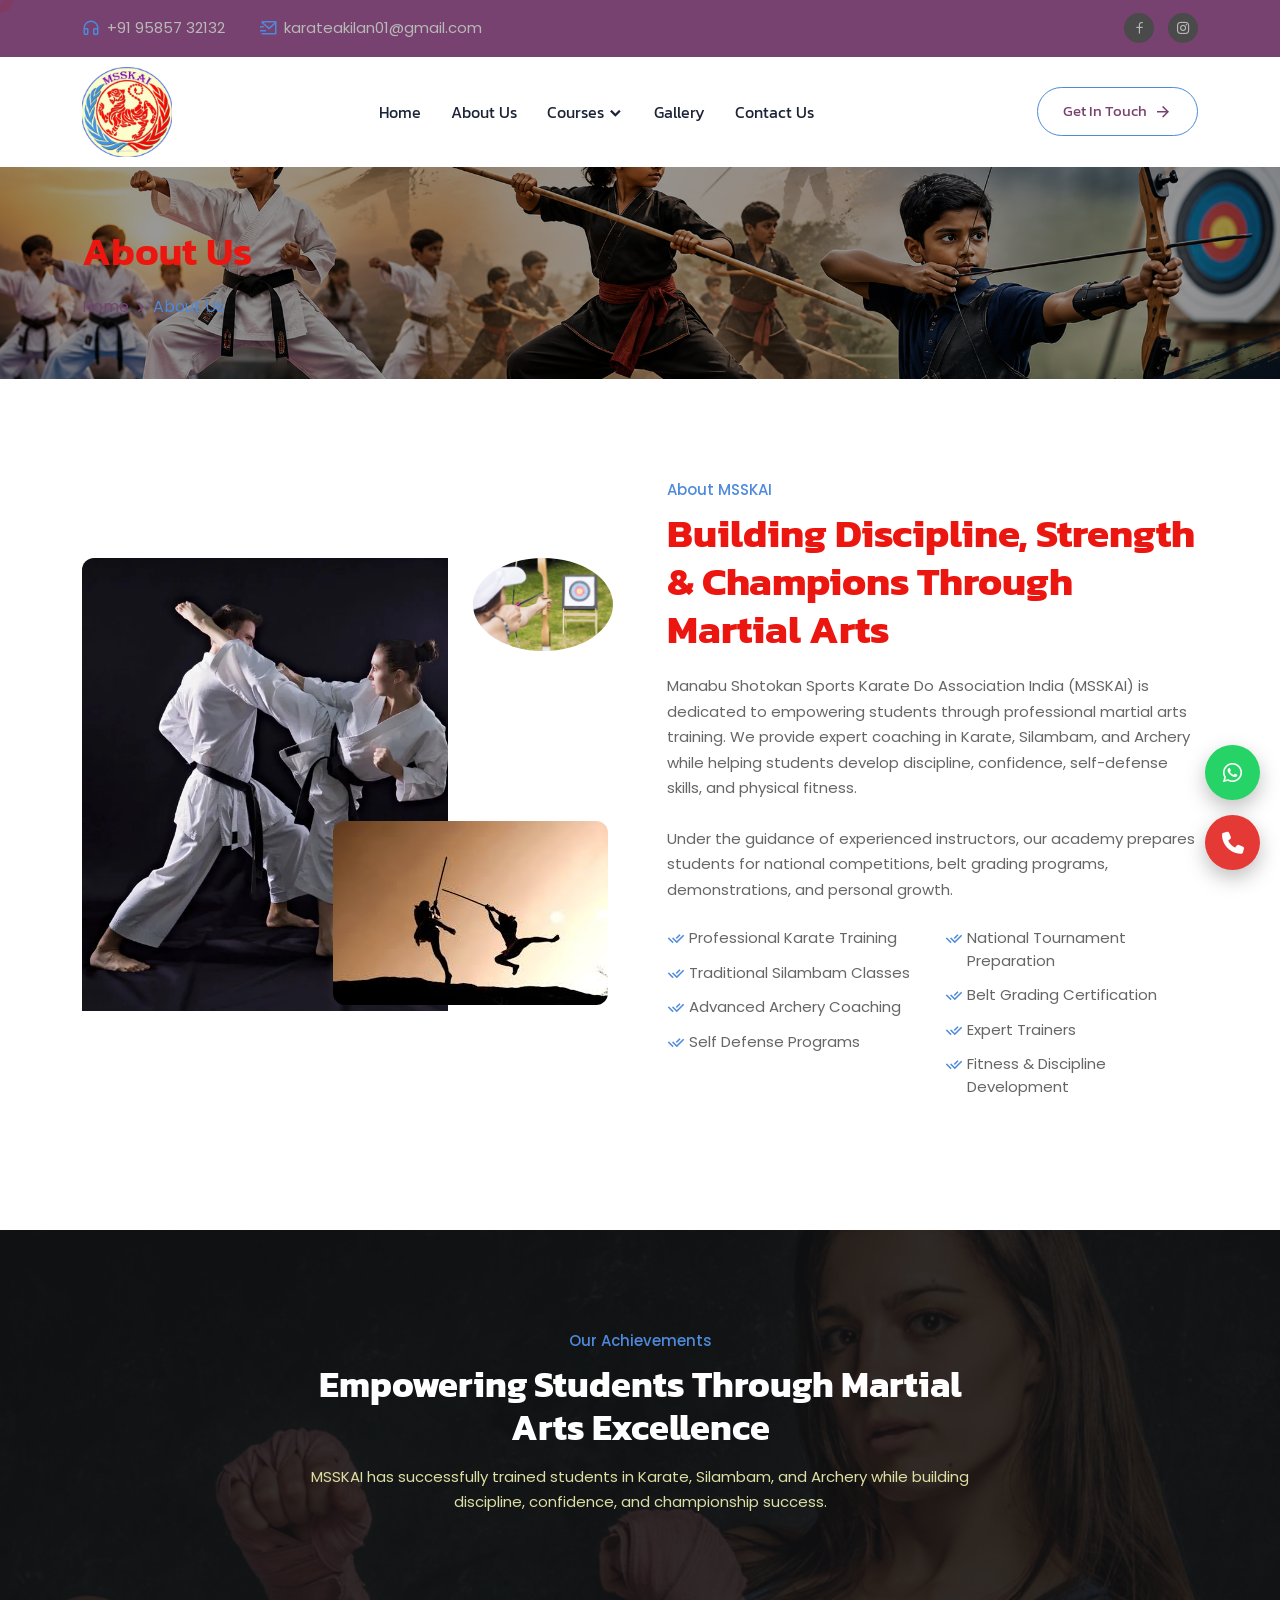
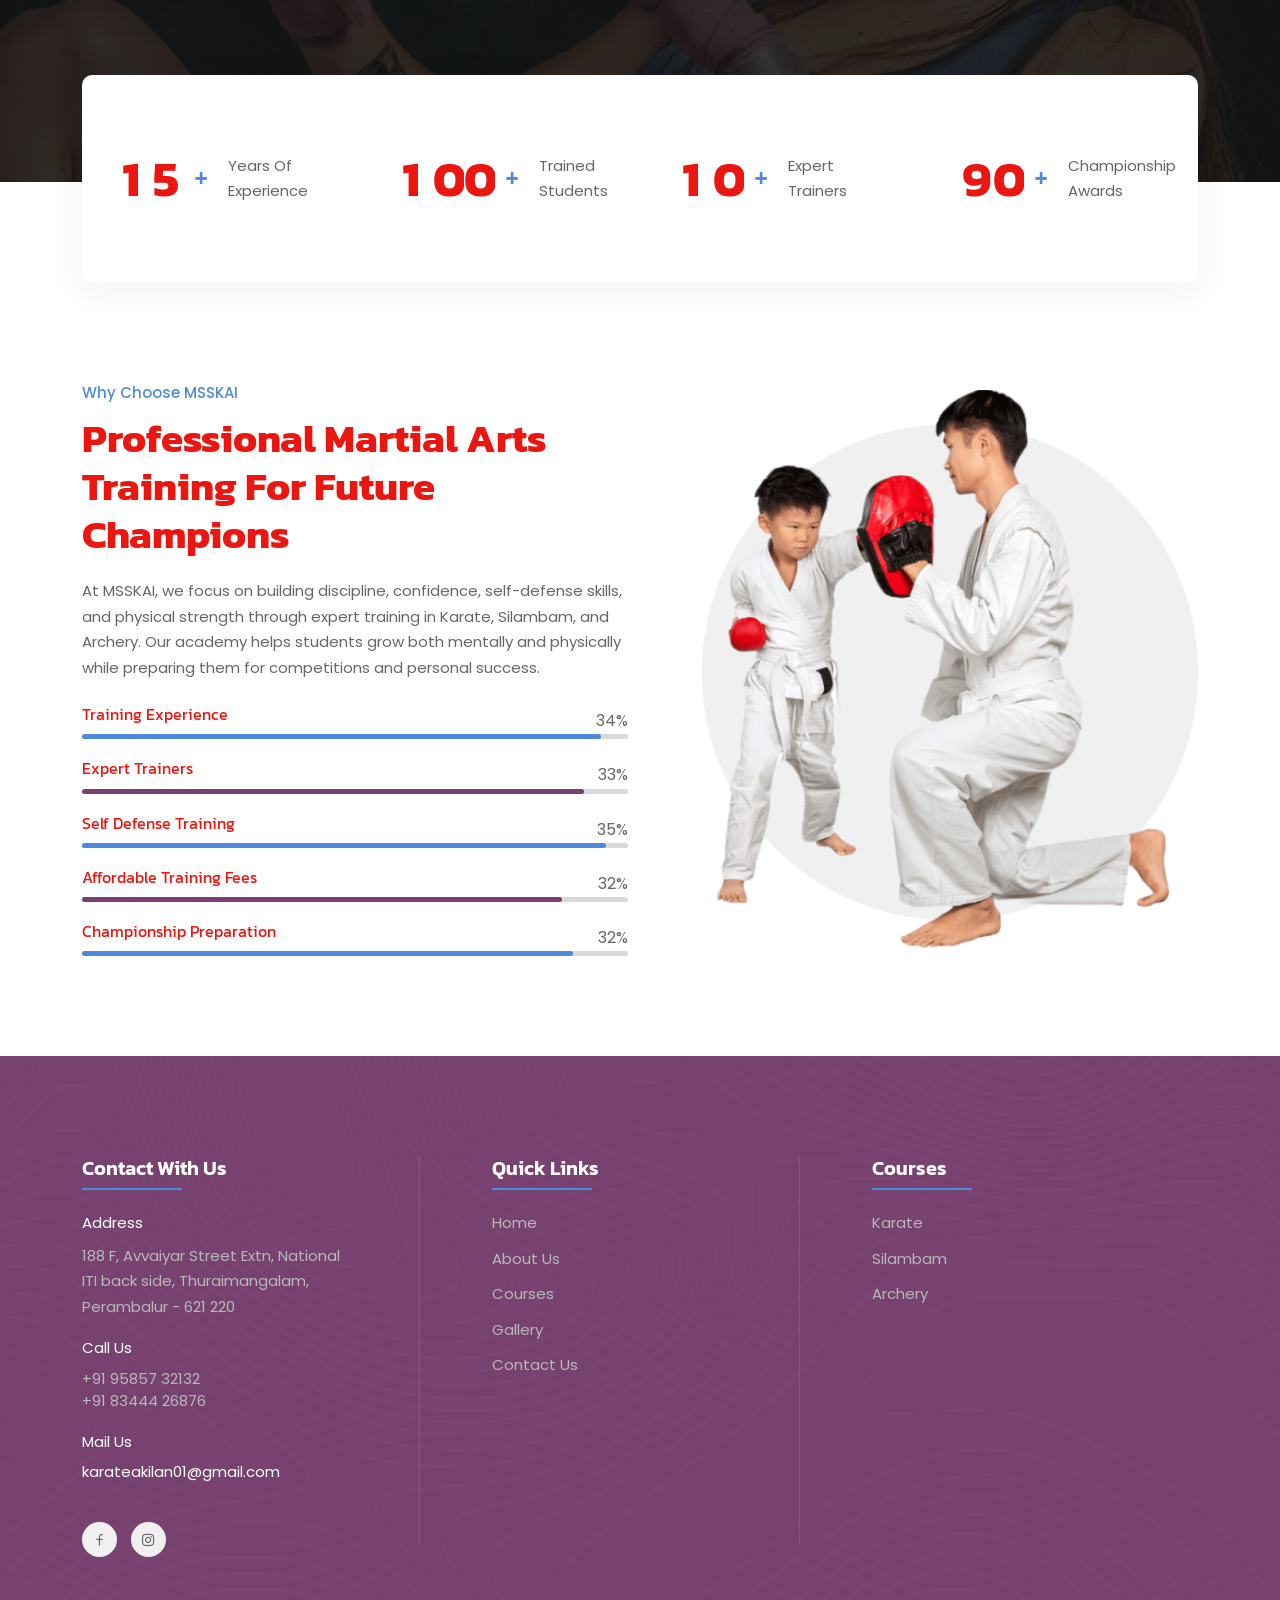
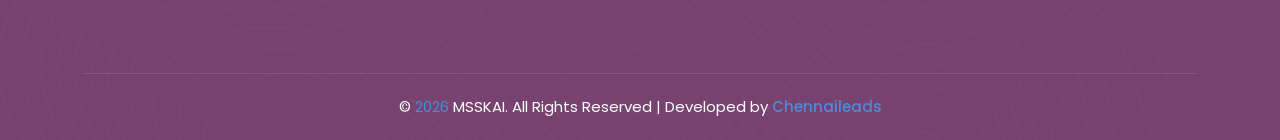
==== commit 304e8c74: "Update about-us.html" ====
--- a/about-us.html
+++ b/about-us.html
@@ -298,11 +298,11 @@
                 <div class="about-img-style2">
                     <img src="assets/images/ab4.webp" class="main-img" alt="MSSKAI Training">
 
-                    <div class="small-img1">
+                    <div class="small-img1 d-none d-md-block">
                         <img src="assets/images/ab3.jpg" alt="Karate Practice">
                     </div>
 
-                    <div class="small-img2">
+                    <div class="small-img2 d-none d-md-block">
                         <img src="assets/images/ab2.jpg" alt="Martial Arts Training">
                     </div>
                 </div>
@@ -372,7 +372,7 @@
             <div class="section-title text-center white-title">
                 <span>Our Achievements</span>
                 <h2>Empowering Students Through Martial Arts Excellence</h2>
-                <p>
+                <p style="color: #e1e2a6fb;">
                     MSSKAI has successfully trained students in Karate, Silambam, and Archery 
                     while building discipline, confidence, and championship success.
                 </p>
@@ -748,4 +748,4 @@
     </body>
 
 <!-- Mirrored from templates.hibootstrap.com/ting/default/about-us.html by HTTrack Website Copier/3.x [XR&CO'2014], Tue, 05 May 2026 12:49:47 GMT -->
-</html>+</html>
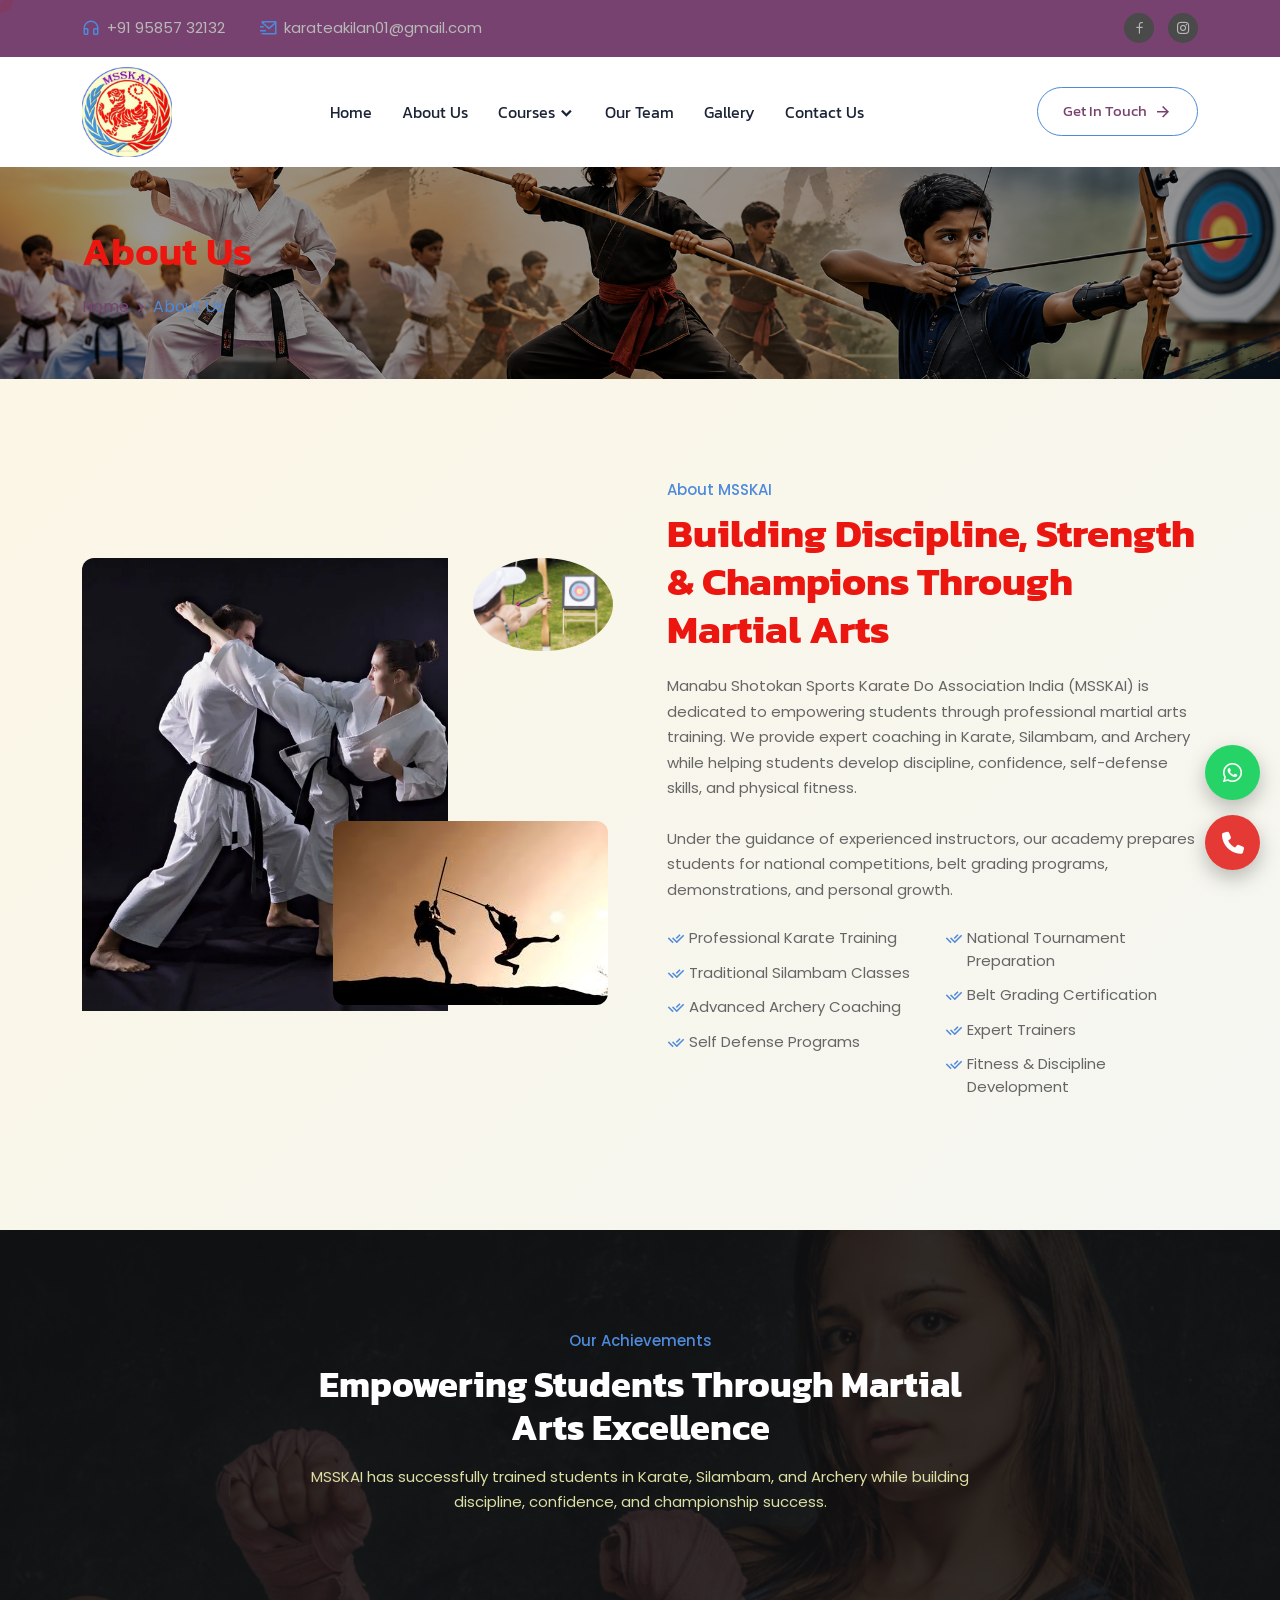
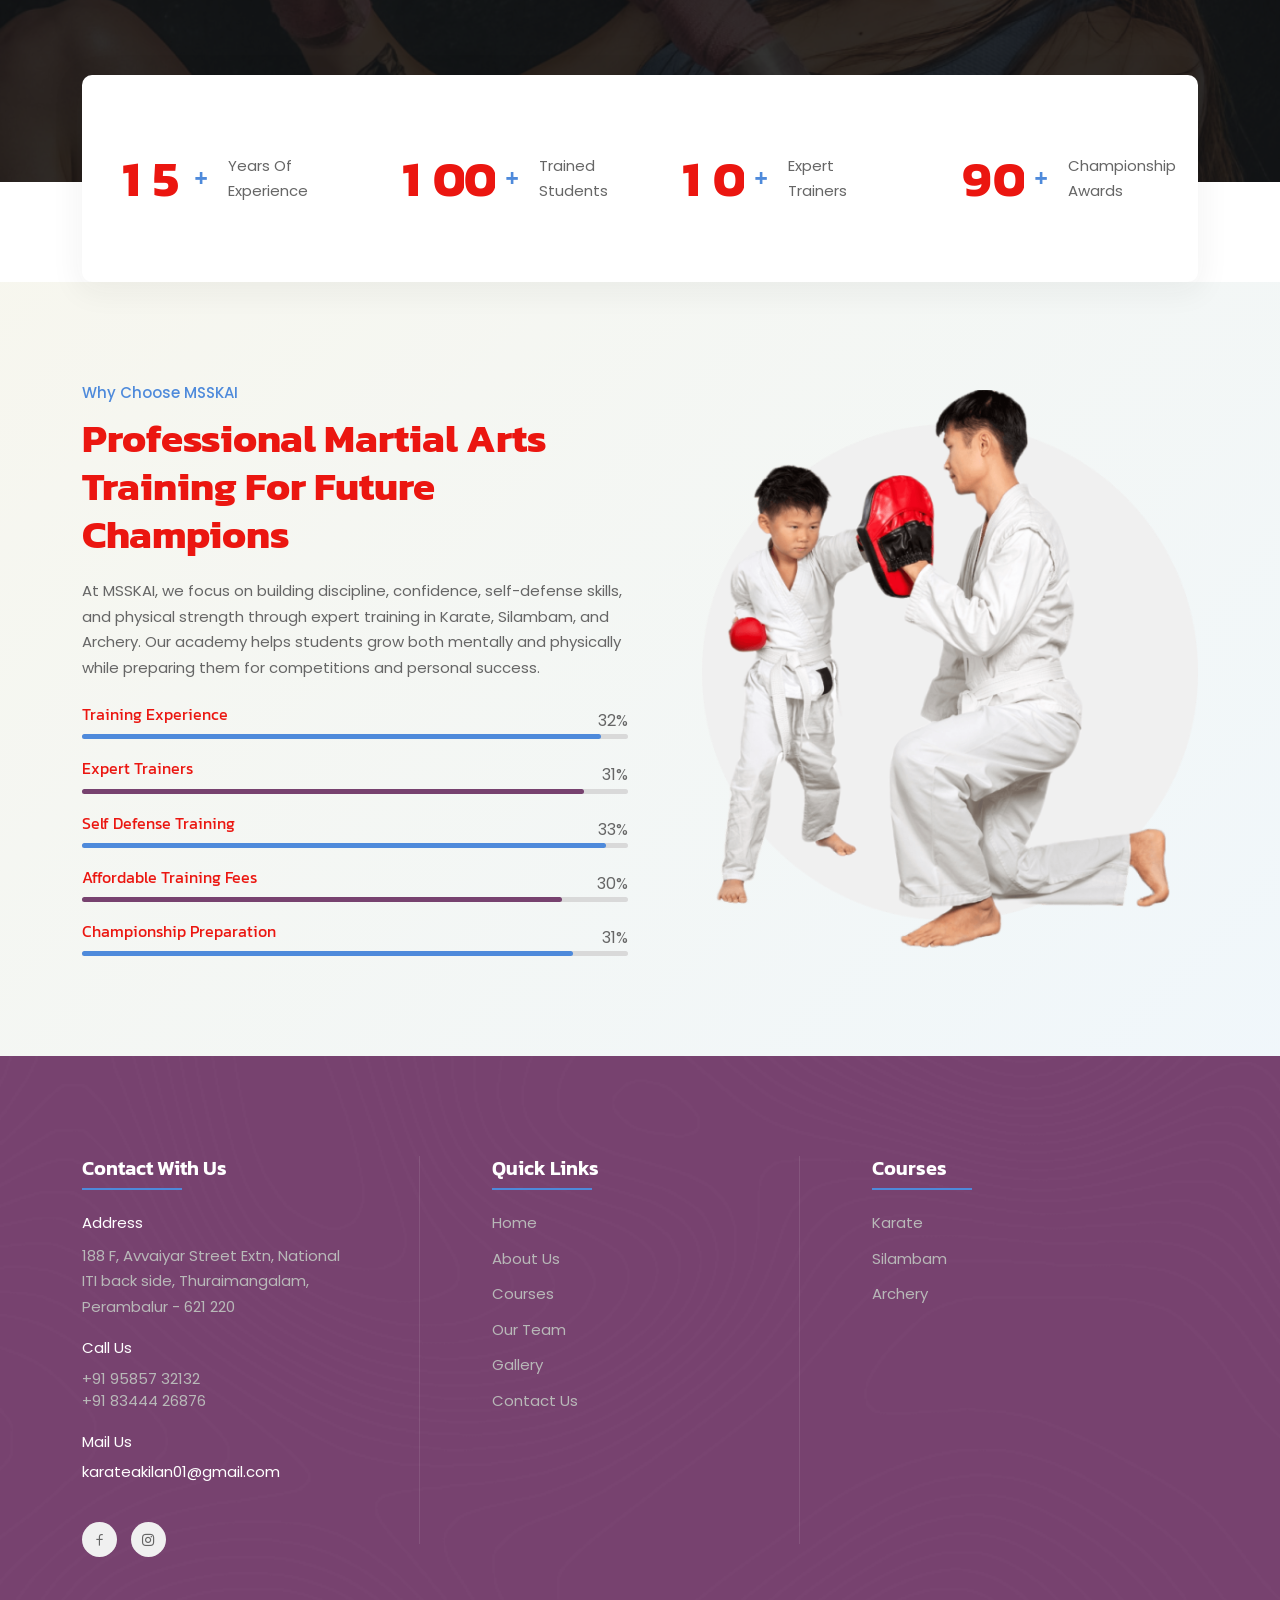
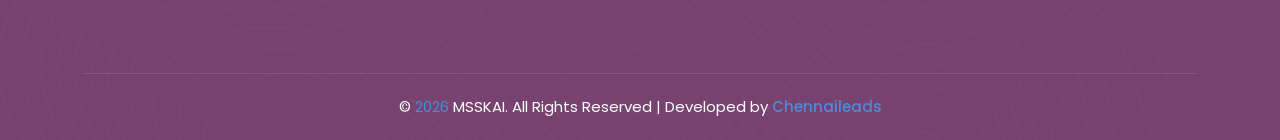
==== commit f34ce37f: "Update about-us.html" ====
--- a/about-us.html
+++ b/about-us.html
@@ -177,7 +177,7 @@
         </div>
         <!--End Top Header area-->
 
-        <!-- Start Navbar Area --> 
+      <!-- Start Navbar Area --> 
         <div class="navbar-area">
             <div class="mobile-responsive-nav">
                 <div class="container">
@@ -211,7 +211,7 @@
                                     </li>
                                      <li class="nav-item">
                                         <a href="about-us.html" class="nav-link ">
-                                           About Us         
+                                           About Us          
                                         </a>
                                        
                                     </li>
@@ -229,7 +229,9 @@
                                             </li>
                                         </ul>
                                     </li>
-
+ <li class="nav-item">
+                                        <a href="Team.html" class="nav-link">Our Team</a>
+                                    </li>
                                  <li class="nav-item">
                                         <a href="gallery.html" class="nav-link">Gallery</a>
                                     </li>
@@ -572,7 +574,7 @@
 
       
 
-         <!--Start Footer Area-->
+       <!--Start Footer Area-->
         <div class="footer-area bg-1 pt-100">
             <div class="container">
                 <div class="footer-content pb-50">
@@ -627,6 +629,9 @@
                                             <li>
                                                 <a href="#">Courses</a>
                                             </li>
+                                              <li>
+                                                <a href="Team.html">Our Team</a>
+                                            </li>
                                             <li>
                                                 <a href="gallery.html">Gallery</a>
                                             </li>
@@ -678,6 +683,7 @@
             </div>
         </div>
         <!--End Footer Area-->
+
 
         <!-- Start Go Top Area -->
         <div class="go-top">
--- a/assets/css/style.css
+++ b/assets/css/style.css
@@ -51,6 +51,8 @@
     font-family: 'Poppins', sans-serif;
     font-size: 16px;
     font-weight: 400;
+    background: linear-gradient(135deg,#fdf6e3,#eef7ff);
+
 }
 
 img {
@@ -1314,7 +1316,7 @@
   border-radius: 10px;
 }
 .banner-content p {
-  color: #b5b5b5;
+  color: #fff5f5;
   margin-bottom: 40px;
 }
 .banner-content .apply-content {
@@ -5559,4 +5561,4 @@
 
 .tp-cursor-point-area {
   cursor: none;
-}/*# sourceMappingURL=style.css.map */+}/*# sourceMappingURL=style.css.map */
